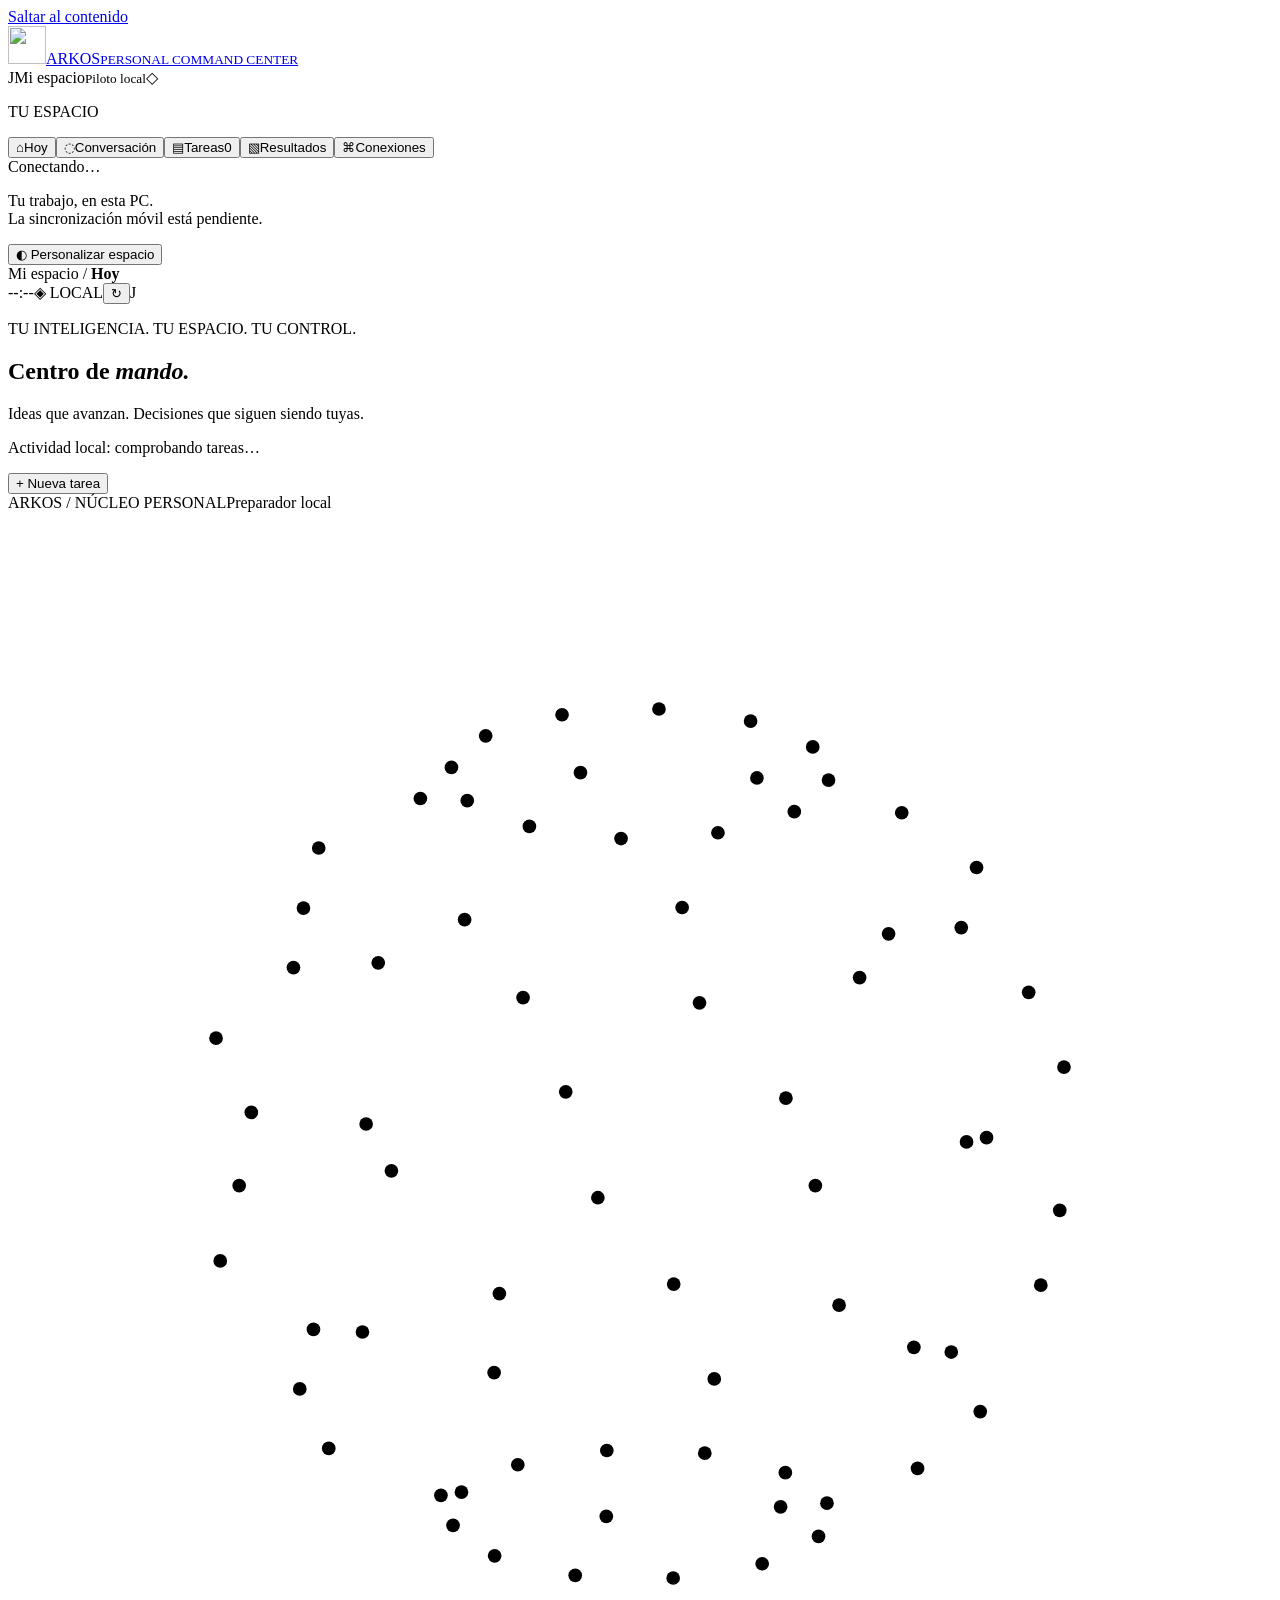
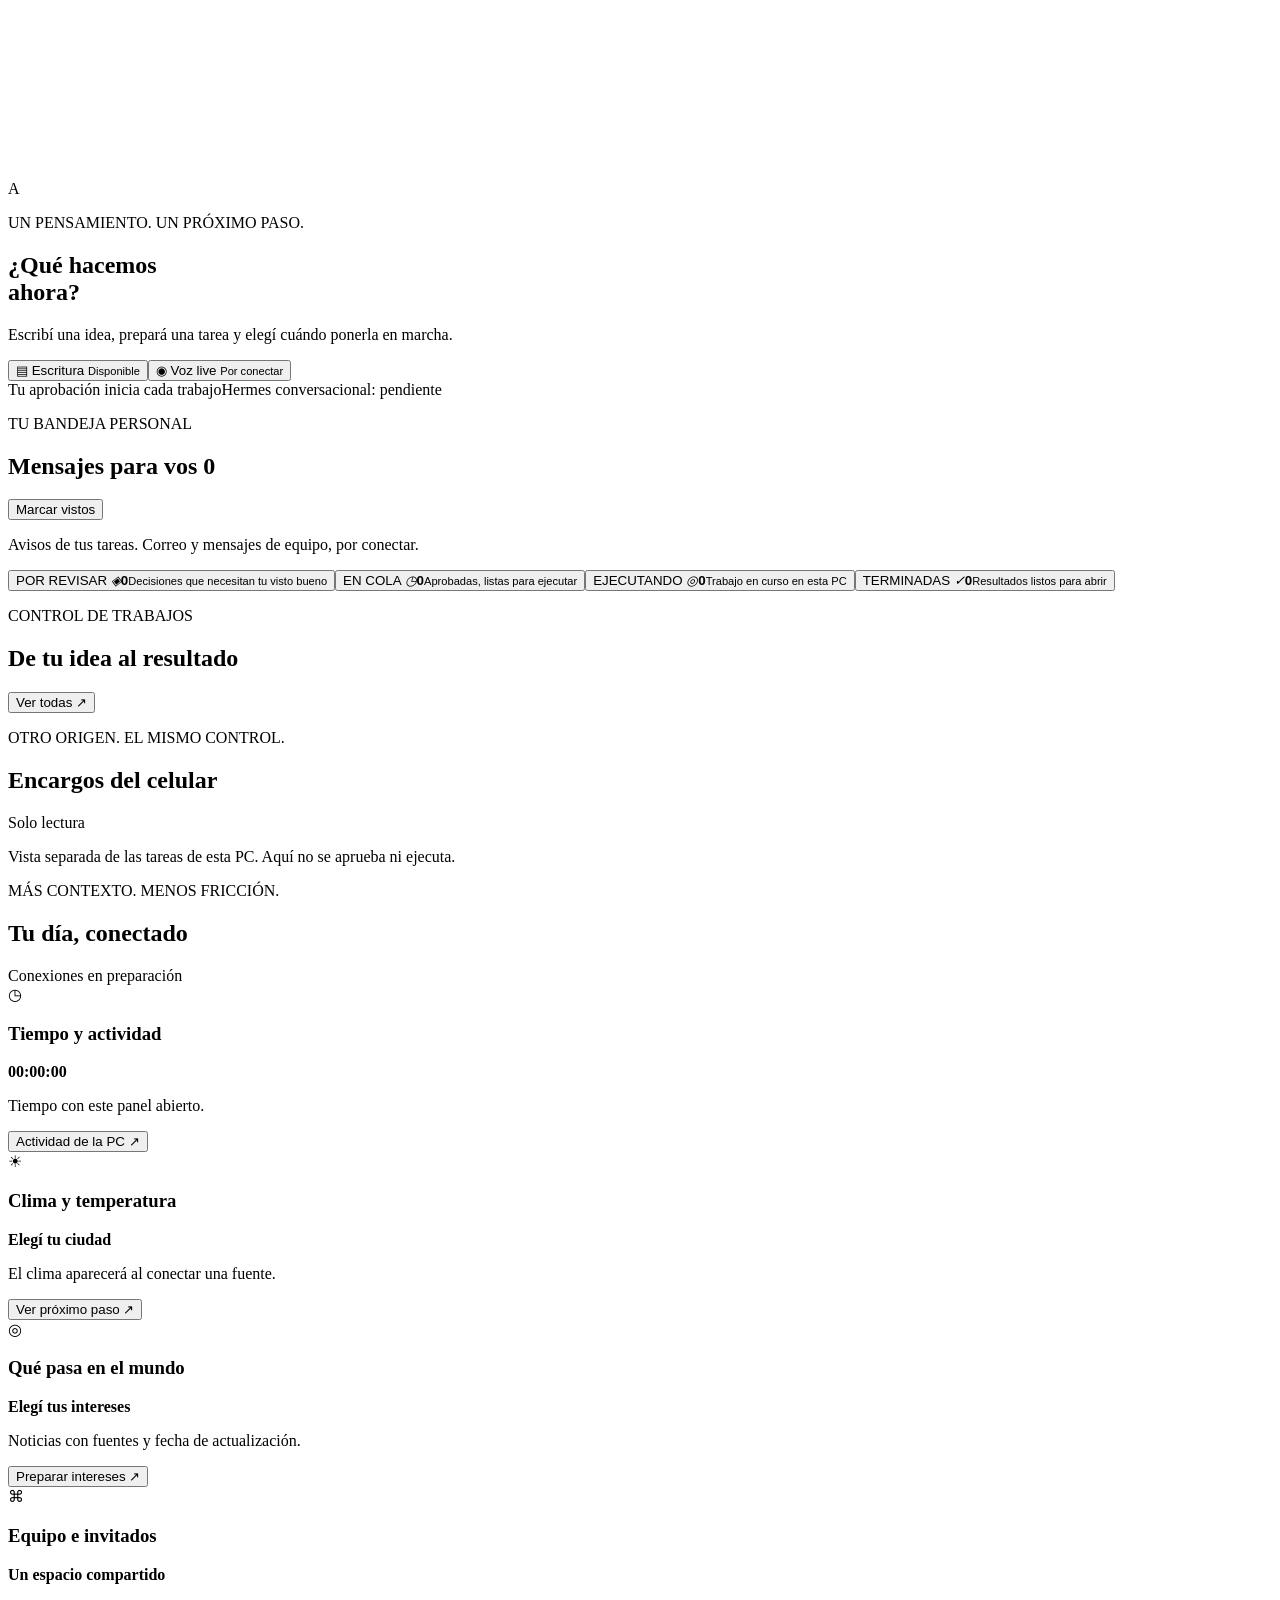
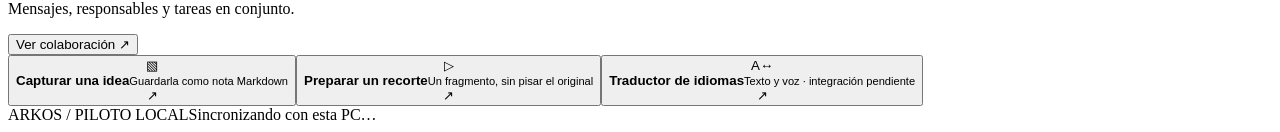
==== arkos_pilot/web/index.html @ 1de3d0cc "Add approved gold and red neural theme with task-driven signals" ====
<!doctype html>
<html lang="es" data-theme="dark" data-accent="neural">
<head><meta charset="utf-8"><meta name="viewport" content="width=device-width, initial-scale=1"><meta name="color-scheme" content="dark light"><title>ARKOS · Tu centro de acción</title><link rel="icon" href="/mark.svg"><link rel="stylesheet" href="/style.css"><script defer src="/remote-view.js"></script><script defer src="/neural.js"></script><script defer src="/app.js"></script></head>
<body>
<div class="ambient" aria-hidden="true"><div id="neural-backdrop"></div><div class="ambient-grid"></div><div class="aurora aurora-one"></div><div class="aurora aurora-two"></div><div class="ambient-stars"></div></div>
<a class="skip" href="#main">Saltar al contenido</a>
<div class="app-shell">
<aside class="sidebar" aria-label="Navegación principal">
<a class="brand" href="#home"><img src="/mark.svg" alt="" width="38" height="38"><span>ARKOS<small>PERSONAL COMMAND CENTER</small></span></a>
<div class="workspace"><span class="workspace-avatar">J</span><span>Mi espacio<small>Piloto local</small></span><span class="workspace-lock" aria-label="Espacio local">◇</span></div>
<p class="nav-label">TU ESPACIO</p>
<nav id="navigation"><button data-page="home" class="nav-item active" aria-current="page"><span>⌂</span>Hoy</button><button data-page="conversation" class="nav-item"><span>◌</span>Conversación</button><button data-page="tasks" class="nav-item"><span>▤</span>Tareas<span id="nav-count" class="nav-badge">0</span></button><button data-page="results" class="nav-item"><span>▧</span>Resultados</button><button data-page="connections" class="nav-item"><span>⌘</span>Conexiones</button></nav>
<div class="sidebar-bottom"><div class="device"><span id="device-dot" class="dot"></span><div id="device-label">Conectando…</div></div><p>Tu trabajo, en esta PC.<br>La sincronización móvil está pendiente.</p><button id="appearance-button" class="appearance-trigger">◐ <span>Personalizar espacio</span></button></div>
</aside>
<div class="main-shell">
<header class="topbar"><span class="breadcrumb">Mi espacio <span>/</span> <strong id="breadcrumb-page">Hoy</strong></span><div class="top-actions"><time id="local-clock" class="local-clock" aria-label="Hora del dispositivo">--:--</time><span class="local-chip">◈ LOCAL</span><button id="refresh-button" class="icon-button" aria-label="Actualizar tareas">↻</button><span class="user-avatar" aria-label="Perfil local">J</span></div></header>
<main id="main" tabindex="-1">
<div id="connection-banner" class="banner" role="status" hidden></div>
<section id="page-home" class="page">
<div class="hero"><div><p class="eyebrow">TU INTELIGENCIA. TU ESPACIO. TU CONTROL.</p><h1>Centro de <em>mando.</em></h1><p class="subtitle">Ideas que avanzan. Decisiones que siguen siendo tuyas.</p><p id="network-status" class="network-status" role="status">Actividad local: comprobando tareas…</p></div><button class="primary new-task-button">+ Nueva tarea</button></div>
<div class="cockpit-grid">
<section class="panel command-core" aria-labelledby="core-title">
<div class="core-top"><span class="eyebrow">ARKOS / NÚCLEO PERSONAL</span><span class="status-pill">Preparador local</span></div>
<div class="core-body"><div class="reactor" aria-hidden="true"><div class="reactor-ring ring-one"></div><div class="reactor-ring ring-two"></div><div class="reactor-ring ring-three"></div><svg class="reactor-mesh" viewBox="0 0 240 240" aria-hidden="true" focusable="false"><g class="mesh-lines"><path d="M155.8,50.9 L152.8,44.6"/><path d="M155.8,50.9 L181.0,78.9"/><path d="M155.8,50.9 L183.9,67.5"/><path d="M152.8,44.6 L141.0,39.7"/><path d="M152.8,44.6 L183.9,67.5"/><path d="M152.8,44.6 L169.7,57.1"/><path d="M141.0,39.7 L123.6,37.4"/><path d="M141.0,39.7 L169.7,57.1"/><path d="M141.0,39.7 L142.2,50.5"/><path d="M123.6,37.4 L105.2,38.5"/><path d="M123.6,37.4 L142.2,50.5"/><path d="M123.6,37.4 L108.7,49.5"/><path d="M105.2,38.5 L90.7,42.5"/><path d="M105.2,38.5 L108.7,49.5"/><path d="M105.2,38.5 L78.3,54.4"/><path d="M90.7,42.5 L84.2,48.5"/><path d="M90.7,42.5 L78.3,54.4"/><path d="M90.7,42.5 L59.0,63.8"/><path d="M84.2,48.5 L87.2,54.8"/><path d="M84.2,48.5 L59.0,63.8"/><path d="M84.2,48.5 L56.1,75.2"/><path d="M87.2,54.8 L99.0,59.7"/><path d="M87.2,54.8 L56.1,75.2"/><path d="M87.2,54.8 L70.3,85.6"/><path d="M99.0,59.7 L116.4,62.0"/><path d="M99.0,59.7 L70.3,85.6"/><path d="M99.0,59.7 L97.8,92.2"/><path d="M116.4,62.0 L134.8,60.9"/><path d="M116.4,62.0 L97.8,92.2"/><path d="M116.4,62.0 L131.3,93.2"/><path d="M134.8,60.9 L149.3,56.9"/><path d="M134.8,60.9 L131.3,93.2"/><path d="M134.8,60.9 L161.7,88.4"/><path d="M149.3,56.9 L155.8,50.9"/><path d="M149.3,56.9 L161.7,88.4"/><path d="M149.3,56.9 L181.0,78.9"/><path d="M181.0,78.9 L183.9,67.5"/><path d="M181.0,78.9 L200.5,105.4"/><path d="M181.0,78.9 L193.8,91.2"/><path d="M183.9,67.5 L169.7,57.1"/><path d="M183.9,67.5 L193.8,91.2"/><path d="M183.9,67.5 L167.2,80.1"/><path d="M169.7,57.1 L142.2,50.5"/><path d="M169.7,57.1 L167.2,80.1"/><path d="M169.7,57.1 L128.0,75.1"/><path d="M142.2,50.5 L108.7,49.5"/><path d="M142.2,50.5 L128.0,75.1"/><path d="M142.2,50.5 L86.7,77.4"/><path d="M108.7,49.5 L78.3,54.4"/><path d="M108.7,49.5 L86.7,77.4"/><path d="M108.7,49.5 L54.2,86.5"/><path d="M78.3,54.4 L59.0,63.8"/><path d="M78.3,54.4 L54.2,86.5"/><path d="M78.3,54.4 L39.5,99.9"/><path d="M59.0,63.8 L56.1,75.2"/><path d="M59.0,63.8 L39.5,99.9"/><path d="M59.0,63.8 L46.2,114.0"/><path d="M56.1,75.2 L70.3,85.6"/><path d="M56.1,75.2 L46.2,114.0"/><path d="M56.1,75.2 L72.8,125.1"/><path d="M70.3,85.6 L97.8,92.2"/><path d="M70.3,85.6 L72.8,125.1"/><path d="M70.3,85.6 L112.0,130.2"/><path d="M97.8,92.2 L131.3,93.2"/><path d="M97.8,92.2 L112.0,130.2"/><path d="M97.8,92.2 L153.3,127.9"/><path d="M131.3,93.2 L161.7,88.4"/><path d="M131.3,93.2 L153.3,127.9"/><path d="M131.3,93.2 L185.8,118.8"/><path d="M161.7,88.4 L181.0,78.9"/><path d="M161.7,88.4 L185.8,118.8"/><path d="M161.7,88.4 L200.5,105.4"/><path d="M200.5,105.4 L193.8,91.2"/><path d="M200.5,105.4 L196.1,146.8"/><path d="M200.5,105.4 L199.7,132.6"/><path d="M193.8,91.2 L167.2,80.1"/><path d="M193.8,91.2 L199.7,132.6"/><path d="M193.8,91.2 L182.0,119.6"/><path d="M167.2,80.1 L128.0,75.1"/><path d="M167.2,80.1 L182.0,119.6"/><path d="M167.2,80.1 L147.7,111.3"/><path d="M128.0,75.1 L86.7,77.4"/><path d="M128.0,75.1 L147.7,111.3"/><path d="M128.0,75.1 L105.9,110.1"/><path d="M86.7,77.4 L54.2,86.5"/><path d="M86.7,77.4 L105.9,110.1"/><path d="M86.7,77.4 L68.0,116.2"/><path d="M54.2,86.5 L39.5,99.9"/><path d="M54.2,86.5 L68.0,116.2"/><path d="M54.2,86.5 L43.9,127.9"/><path d="M39.5,99.9 L46.2,114.0"/><path d="M39.5,99.9 L43.9,127.9"/><path d="M39.5,99.9 L40.3,142.2"/><path d="M46.2,114.0 L72.8,125.1"/><path d="M46.2,114.0 L40.3,142.2"/><path d="M46.2,114.0 L58.0,155.2"/><path d="M72.8,125.1 L112.0,130.2"/><path d="M72.8,125.1 L58.0,155.2"/><path d="M72.8,125.1 L92.3,163.4"/><path d="M112.0,130.2 L153.3,127.9"/><path d="M112.0,130.2 L92.3,163.4"/><path d="M112.0,130.2 L134.1,164.6"/><path d="M153.3,127.9 L185.8,118.8"/><path d="M153.3,127.9 L134.1,164.6"/><path d="M153.3,127.9 L172.0,158.6"/><path d="M185.8,118.8 L200.5,105.4"/><path d="M185.8,118.8 L172.0,158.6"/><path d="M185.8,118.8 L196.1,146.8"/><path d="M196.1,146.8 L199.7,132.6"/><path d="M196.1,146.8 L184.6,170.8"/><path d="M196.1,146.8 L179.1,159.5"/><path d="M199.7,132.6 L182.0,119.6"/><path d="M199.7,132.6 L179.1,159.5"/><path d="M199.7,132.6 L157.8,150.6"/><path d="M182.0,119.6 L147.7,111.3"/><path d="M182.0,119.6 L157.8,150.6"/><path d="M182.0,119.6 L126.4,146.6"/><path d="M147.7,111.3 L105.9,110.1"/><path d="M147.7,111.3 L126.4,146.6"/><path d="M147.7,111.3 L93.3,148.4"/><path d="M105.9,110.1 L68.0,116.2"/><path d="M105.9,110.1 L93.3,148.4"/><path d="M105.9,110.1 L67.3,155.7"/><path d="M68.0,116.2 L43.9,127.9"/><path d="M68.0,116.2 L67.3,155.7"/><path d="M68.0,116.2 L55.4,166.5"/><path d="M43.9,127.9 L40.3,142.2"/><path d="M43.9,127.9 L55.4,166.5"/><path d="M43.9,127.9 L60.9,177.8"/><path d="M40.3,142.2 L58.0,155.2"/><path d="M40.3,142.2 L60.9,177.8"/><path d="M40.3,142.2 L82.2,186.7"/><path d="M58.0,155.2 L92.3,163.4"/><path d="M58.0,155.2 L82.2,186.7"/><path d="M58.0,155.2 L113.6,190.7"/><path d="M92.3,163.4 L134.1,164.6"/><path d="M92.3,163.4 L113.6,190.7"/><path d="M92.3,163.4 L146.7,188.9"/><path d="M134.1,164.6 L172.0,158.6"/><path d="M134.1,164.6 L146.7,188.9"/><path d="M134.1,164.6 L172.7,181.6"/><path d="M172.0,158.6 L196.1,146.8"/><path d="M172.0,158.6 L172.7,181.6"/><path d="M172.0,158.6 L184.6,170.8"/><path d="M184.6,170.8 L179.1,159.5"/><path d="M184.6,170.8 L153.9,194.5"/><path d="M184.6,170.8 L155.5,188.2"/><path d="M179.1,159.5 L157.8,150.6"/><path d="M179.1,159.5 L155.5,188.2"/><path d="M179.1,159.5 L147.6,182.4"/><path d="M157.8,150.6 L126.4,146.6"/><path d="M157.8,150.6 L147.6,182.4"/><path d="M157.8,150.6 L132.3,178.7"/><path d="M126.4,146.6 L93.3,148.4"/><path d="M126.4,146.6 L132.3,178.7"/><path d="M126.4,146.6 L113.7,178.2"/><path d="M93.3,148.4 L67.3,155.7"/><path d="M93.3,148.4 L113.7,178.2"/><path d="M93.3,148.4 L96.8,180.9"/><path d="M67.3,155.7 L55.4,166.5"/><path d="M67.3,155.7 L96.8,180.9"/><path d="M67.3,155.7 L86.1,186.1"/><path d="M55.4,166.5 L60.9,177.8"/><path d="M55.4,166.5 L86.1,186.1"/><path d="M55.4,166.5 L84.5,192.4"/><path d="M60.9,177.8 L82.2,186.7"/><path d="M60.9,177.8 L84.5,192.4"/><path d="M60.9,177.8 L92.4,198.2"/><path d="M82.2,186.7 L113.6,190.7"/><path d="M82.2,186.7 L92.4,198.2"/><path d="M82.2,186.7 L107.7,201.9"/><path d="M113.6,190.7 L146.7,188.9"/><path d="M113.6,190.7 L107.7,201.9"/><path d="M113.6,190.7 L126.3,202.4"/><path d="M146.7,188.9 L172.7,181.6"/><path d="M146.7,188.9 L126.3,202.4"/><path d="M146.7,188.9 L143.2,199.7"/><path d="M172.7,181.6 L184.6,170.8"/><path d="M172.7,181.6 L143.2,199.7"/><path d="M172.7,181.6 L153.9,194.5"/><path d="M153.9,194.5 L155.5,188.2"/><path d="M155.5,188.2 L147.6,182.4"/><path d="M147.6,182.4 L132.3,178.7"/><path d="M132.3,178.7 L113.7,178.2"/><path d="M113.7,178.2 L96.8,180.9"/><path d="M96.8,180.9 L86.1,186.1"/><path d="M86.1,186.1 L84.5,192.4"/><path d="M84.5,192.4 L92.4,198.2"/><path d="M92.4,198.2 L107.7,201.9"/><path d="M107.7,201.9 L126.3,202.4"/><path d="M126.3,202.4 L143.2,199.7"/><path d="M143.2,199.7 L153.9,194.5"/></g><g class="mesh-nodes"><circle cx="155.8" cy="50.9" r="1.3"/><circle cx="152.8" cy="44.6" r="1.3"/><circle cx="141.0" cy="39.7" r="1.3"/><circle cx="123.6" cy="37.4" r="1.3"/><circle cx="105.2" cy="38.5" r="1.3"/><circle cx="90.7" cy="42.5" r="1.3"/><circle cx="84.2" cy="48.5" r="1.3"/><circle cx="87.2" cy="54.8" r="1.3"/><circle cx="99.0" cy="59.7" r="1.3"/><circle cx="116.4" cy="62.0" r="1.3"/><circle cx="134.8" cy="60.9" r="1.3"/><circle cx="149.3" cy="56.9" r="1.3"/><circle cx="181.0" cy="78.9" r="1.3"/><circle cx="183.9" cy="67.5" r="1.3"/><circle cx="169.7" cy="57.1" r="1.3"/><circle cx="142.2" cy="50.5" r="1.3"/><circle cx="108.7" cy="49.5" r="1.3"/><circle cx="78.3" cy="54.4" r="1.3"/><circle cx="59.0" cy="63.8" r="1.3"/><circle cx="56.1" cy="75.2" r="1.3"/><circle cx="70.3" cy="85.6" r="1.3"/><circle cx="97.8" cy="92.2" r="1.3"/><circle cx="131.3" cy="93.2" r="1.3"/><circle cx="161.7" cy="88.4" r="1.3"/><circle cx="200.5" cy="105.4" r="1.3"/><circle cx="193.8" cy="91.2" r="1.3"/><circle cx="167.2" cy="80.1" r="1.3"/><circle cx="128.0" cy="75.1" r="1.3"/><circle cx="86.7" cy="77.4" r="1.3"/><circle cx="54.2" cy="86.5" r="1.3"/><circle cx="39.5" cy="99.9" r="1.3"/><circle cx="46.2" cy="114.0" r="1.3"/><circle cx="72.8" cy="125.1" r="1.3"/><circle cx="112.0" cy="130.2" r="1.3"/><circle cx="153.3" cy="127.9" r="1.3"/><circle cx="185.8" cy="118.8" r="1.3"/><circle cx="196.1" cy="146.8" r="1.3"/><circle cx="199.7" cy="132.6" r="1.3"/><circle cx="182.0" cy="119.6" r="1.3"/><circle cx="147.7" cy="111.3" r="1.3"/><circle cx="105.9" cy="110.1" r="1.3"/><circle cx="68.0" cy="116.2" r="1.3"/><circle cx="43.9" cy="127.9" r="1.3"/><circle cx="40.3" cy="142.2" r="1.3"/><circle cx="58.0" cy="155.2" r="1.3"/><circle cx="92.3" cy="163.4" r="1.3"/><circle cx="134.1" cy="164.6" r="1.3"/><circle cx="172.0" cy="158.6" r="1.3"/><circle cx="184.6" cy="170.8" r="1.3"/><circle cx="179.1" cy="159.5" r="1.3"/><circle cx="157.8" cy="150.6" r="1.3"/><circle cx="126.4" cy="146.6" r="1.3"/><circle cx="93.3" cy="148.4" r="1.3"/><circle cx="67.3" cy="155.7" r="1.3"/><circle cx="55.4" cy="166.5" r="1.3"/><circle cx="60.9" cy="177.8" r="1.3"/><circle cx="82.2" cy="186.7" r="1.3"/><circle cx="113.6" cy="190.7" r="1.3"/><circle cx="146.7" cy="188.9" r="1.3"/><circle cx="172.7" cy="181.6" r="1.3"/><circle cx="153.9" cy="194.5" r="1.3"/><circle cx="155.5" cy="188.2" r="1.3"/><circle cx="147.6" cy="182.4" r="1.3"/><circle cx="132.3" cy="178.7" r="1.3"/><circle cx="113.7" cy="178.2" r="1.3"/><circle cx="96.8" cy="180.9" r="1.3"/><circle cx="86.1" cy="186.1" r="1.3"/><circle cx="84.5" cy="192.4" r="1.3"/><circle cx="92.4" cy="198.2" r="1.3"/><circle cx="107.7" cy="201.9" r="1.3"/><circle cx="126.3" cy="202.4" r="1.3"/><circle cx="143.2" cy="199.7" r="1.3"/></g></svg><div class="reactor-heart">A</div></div><div class="core-copy"><p class="eyebrow">UN PENSAMIENTO. UN PRÓXIMO PASO.</p><h2 id="core-title">¿Qué hacemos<br> ahora?</h2><p>Escribí una idea, prepará una tarea y elegí cuándo ponerla en marcha.</p><div class="mode-switch" role="group" aria-label="Modo de interacción"><button class="mode-button selected" data-go="conversation"><span>▤</span> Escritura <small>Disponible</small></button><button class="mode-button" data-feature="voice"><span>◉</span> Voz live <small>Por conectar</small></button></div></div></div>
<div class="core-bottom"><span><span class="dot"></span>Tu aprobación inicia cada trabajo</span><span>Hermes conversacional: pendiente</span></div>
</section>
<section class="panel inbox-panel" aria-labelledby="inbox-title"><div class="section-title"><div><p class="eyebrow">TU BANDEJA PERSONAL</p><h2 id="inbox-title">Mensajes para vos <span id="inbox-count" class="notice-count">0</span></h2></div><button id="inbox-read" class="text-button">Marcar vistos</button></div><p class="inbox-explainer">Avisos de tus tareas. Correo y mensajes de equipo, por conectar.</p><div id="personal-inbox" class="personal-inbox"></div></section>
</div>
<div class="stats"><button class="stat" data-filter="review"><span>POR REVISAR <i class="pink">◈</i></span><strong id="stat-review">0</strong><small>Decisiones que necesitan tu visto bueno</small></button><button class="stat" data-filter="queued"><span>EN COLA <i>◷</i></span><strong id="stat-active">0</strong><small>Aprobadas, listas para ejecutar</small></button><button class="stat" data-filter="running"><span>EJECUTANDO <i class="purple">◎</i></span><strong id="stat-running">0</strong><small>Trabajo en curso en esta PC</small></button><button class="stat" data-filter="completed"><span>TERMINADAS <i class="mint">✓</i></span><strong id="stat-completed">0</strong><small>Resultados listos para abrir</small></button></div>
<section class="panel task-panel"><div class="section-title"><div><p class="eyebrow">CONTROL DE TRABAJOS</p><h2>De tu idea al resultado</h2></div><button class="text-button" data-go="tasks">Ver todas ↗</button></div><div id="home-board" class="board"></div></section>
<section class="panel remote-panel" aria-labelledby="remote-title"><div class="section-title"><div><p class="eyebrow">OTRO ORIGEN. EL MISMO CONTROL.</p><h2 id="remote-title">Encargos del celular</h2></div><span class="origin-pill">Solo lectura</span></div><p class="field-help">Vista separada de las tareas de esta PC. Aquí no se aprueba ni ejecuta.</p><div id="remote-view" role="region" aria-label="Estado de encargos remotos"></div></section>
<section class="daily-section"><div class="section-title"><div><p class="eyebrow">MÁS CONTEXTO. MENOS FRICCIÓN.</p><h2>Tu día, conectado</h2></div><span class="module-label">Conexiones en preparación</span></div><div class="daily-grid">
<article class="panel daily-card"><span class="daily-icon">◷</span><h3>Tiempo y actividad</h3><strong id="panel-duration">00:00:00</strong><p>Tiempo con este panel abierto.</p><small id="local-date"></small><button class="text-button" data-feature="activity">Actividad de la PC ↗</button></article>
<article class="panel daily-card"><span class="daily-icon">☀</span><h3>Clima y temperatura</h3><strong>Elegí tu ciudad</strong><p>El clima aparecerá al conectar una fuente.</p><button class="text-button" data-feature="weather">Ver próximo paso ↗</button></article>
<article class="panel daily-card"><span class="daily-icon">◎</span><h3>Qué pasa en el mundo</h3><strong>Elegí tus intereses</strong><p>Noticias con fuentes y fecha de actualización.</p><button class="text-button" data-feature="news">Preparar intereses ↗</button></article>
<article class="panel daily-card"><span class="daily-icon">⌘</span><h3>Equipo e invitados</h3><strong>Un espacio compartido</strong><p>Mensajes, responsables y tareas en conjunto.</p><button class="text-button" data-feature="team">Ver colaboración ↗</button></article>
</div></section>
<section class="quick-section"><div class="quick-grid"><button class="quick-card new-note-button"><span class="quick-icon">▧</span><div><strong>Capturar una idea</strong><small>Guardarla como nota Markdown</small></div><span>↗</span></button><button id="quick-clip" class="quick-card"><span class="quick-icon purple">▷</span><div><strong>Preparar un recorte</strong><small>Un fragmento, sin pisar el original</small></div><span>↗</span></button><button class="quick-card" data-feature="translator"><span class="quick-icon mint">A↔</span><div><strong>Traductor de idiomas</strong><small>Texto y voz · integración pendiente</small></div><span>↗</span></button></div></section>
</section>
<section id="page-tasks" class="page" hidden><div class="hero"><div><p class="eyebrow">DE LA INTENCIÓN A LA ACCIÓN</p><h1>Tus <em>tareas.</em></h1><p class="subtitle">Revisá el contenido, aprobá y ejecutá cuando estés listo.</p></div><button class="primary new-task-button">+ Nueva tarea</button></div><div class="toolbar"><label class="search-label"><span>⌕</span><input id="task-search" type="search" placeholder="Buscar una tarea" aria-label="Buscar una tarea"></label><label><span class="sr-only">Filtrar por estado</span><select id="task-filter"><option value="all">Todos los estados</option><option value="review">Por revisar</option><option value="active">En marcha (todas)</option><option value="queued">En cola</option><option value="running">Ejecutando</option><option value="completed">Completadas</option><option value="cancelled">Canceladas</option></select></label></div><div id="tasks-list" class="list-grid"></div></section>
<section id="page-conversation" class="page" hidden><div class="hero"><div><p class="eyebrow">UN PEDIDO. UN PRÓXIMO PASO.</p><h1>Empezá por <em>una idea.</em></h1><p class="subtitle">Este preparador usa reglas locales. El chat con Hermes está pendiente.</p></div></div><div class="mode-switch conversation-modes" role="group" aria-label="Modo de conversación"><button class="mode-button selected" id="writing-mode">▤ Escritura <small>Preparador local</small></button><button class="mode-button" data-feature="voice">◉ Voz live <small>Por conectar</small></button></div><div class="panel conversation-panel"><div class="assistant-message"><img src="/mark.svg" alt="" width="32" height="32"><p>Contame qué querés hacer y te mostraré las herramientas previstas. También podés guardar el pedido como una nota para retomarlo.</p></div><form id="proposal-form"><label for="goal">¿Qué te gustaría resolver?</label><textarea id="goal" maxlength="4000" rows="4" placeholder="Quiero recortar un video para mi próximo proyecto…" required></textarea><div class="form-actions"><span>Sin llamadas a servicios de IA.</span><button class="primary" type="submit">Preparar pedido ↗</button></div></form><div id="proposal-result" hidden><p class="eyebrow">PRÓXIMO PASO</p><p id="proposal-next"></p><div id="proposal-tools" class="tool-chips"></div><button id="save-proposal" class="secondary">Convertir pedido en nota</button></div></div></section>
<section id="page-results" class="page" hidden><div class="hero"><div><p class="eyebrow">TRABAJO QUE PODÉS VER</p><h1>Tus <em>resultados.</em></h1><p class="subtitle">Archivos generados por tareas completadas en esta PC.</p></div></div><div id="results-list" class="list-grid"></div></section>
<section id="page-connections" class="page" hidden><div class="hero"><div><p class="eyebrow">LOS BRAZOS DE TU ASISTENTE</p><h1>Conectá <em>tu mundo.</em></h1><p class="subtitle">Capacidades reales del piloto y próximas integraciones.</p></div></div><div id="connections-grid" class="connections-grid"></div><div class="panel scope-note"><h2>Un espacio local, con un camino compartido</h2><p>Hoy la cola vive en esta PC. El enlace local no permite conectarte desde otro equipo. El acceso desde el celular, el emparejamiento y la sincronización requieren el próximo servicio de conexión.</p></div></section>
<footer class="footer"><span><span class="dot"></span> ARKOS / PILOTO LOCAL</span><span id="last-sync">Sincronizando con esta PC…</span></footer>
</main></div></div>
<dialog id="task-dialog" aria-labelledby="task-dialog-title"><form id="task-form"><div class="dialog-heading"><div><p class="eyebrow">UN NUEVO PASO</p><h2 id="task-dialog-title">Preparar tarea</h2></div><button type="button" class="icon-button close-dialog" aria-label="Cerrar">×</button></div><label for="task-kind">¿Qué querés crear?</label><select id="task-kind"><option value="note">Nota Markdown</option><option value="clip">Recorte de video</option></select><div id="note-fields"><label for="note-text">Contenido de la nota</label><textarea id="note-text" rows="6" maxlength="100000" placeholder="Una idea, una lista o un borrador…"></textarea></div><div id="clip-fields" hidden><label for="clip-source">Ruta completa del video en esta PC</label><input id="clip-source" placeholder="D:\Videos\ejemplo.mp4"><p class="field-help">Este piloto usa archivos locales. El original se conserva.</p><div class="field-row"><div><label for="clip-start">Inicio (segundos)</label><input id="clip-start" type="number" min="0" max="86400" step="0.1" value="0"></div><div><label for="clip-duration">Duración (segundos)</label><input id="clip-duration" type="number" min="0.1" max="86400" step="0.1" value="10"></div></div></div><p class="inline-error" role="alert" id="create-error"></p><div class="dialog-footer"><small>Se guardará pendiente de tu aprobación.</small><button class="primary" type="submit">Guardar tarea</button></div></form></dialog>
<dialog id="review-dialog" aria-labelledby="review-title"><div class="dialog-heading"><div><p class="eyebrow">EL CONTROL ES TUYO</p><h2 id="review-title">Revisar tarea</h2></div><button type="button" class="icon-button close-dialog" aria-label="Cerrar">×</button></div><span id="review-state" class="status-pill"></span><pre id="review-content"></pre><p id="review-detail" class="field-help"></p><p id="review-error" class="inline-error" role="alert"></p><div id="review-actions" class="dialog-footer"></div></dialog>
<dialog id="result-dialog" aria-labelledby="result-title"><div class="dialog-heading"><h2 id="result-title">Resultado de la tarea</h2><button type="button" class="icon-button close-dialog" aria-label="Cerrar">×</button></div><pre id="result-text"></pre><button id="download-result" class="primary">Descargar archivo</button></dialog>
<dialog id="appearance-dialog" aria-labelledby="appearance-title"><div class="dialog-heading"><h2 id="appearance-title">Tu espacio, tu estilo</h2><button type="button" class="icon-button close-dialog" aria-label="Cerrar">×</button></div><p class="field-help">Preferencias guardadas en este navegador.</p><fieldset><legend>Apariencia</legend><div class="theme-options"><button data-theme-choice="dark" class="secondary">◐ Oscuro</button><button data-theme-choice="light" class="secondary">☀ Claro</button></div></fieldset><fieldset><legend>Color de acento</legend><div class="swatches"><button data-accent-choice="neural" class="swatch neural" aria-label="Dorado y rojo"></button><button data-accent-choice="blue" class="swatch blue" aria-label="Azul"></button><button data-accent-choice="red" class="swatch red" aria-label="Rojo"></button><button data-accent-choice="violet" class="swatch violet" aria-label="Violeta"></button><button data-accent-choice="mono" class="swatch mono" aria-label="Blanco y negro"></button></div></fieldset><fieldset><legend>Movimiento del fondo</legend><div class="theme-options"><button class="secondary" data-motion-choice="on">Activado</button><button class="secondary" data-motion-choice="off">Pausado</button></div><p id="motion-help" class="field-help">Se respeta la preferencia de movimiento reducido de tu dispositivo.</p></fieldset><fieldset><legend>Brillo del fondo</legend><div class="theme-options"><button class="secondary" data-glow-choice="low">Suave</button><button class="secondary" data-glow-choice="medium">Medio</button><button class="secondary" data-glow-choice="high">Intenso</button><button class="secondary" data-glow-choice="off">Sin fondo</button></div></fieldset><fieldset><legend>Rendimiento visual</legend><div class="theme-options"><button class="secondary" data-quality-choice="lite">Ligero</button><button class="secondary" data-quality-choice="full">Completo</button></div><p class="field-help">Ligero reduce efectos y deja la red estática. No requiere una GPU dedicada. Movimiento reducido siempre tiene prioridad.</p></fieldset></dialog>
<dialog id="feature-dialog" aria-labelledby="feature-title"><div class="dialog-heading"><div><p class="eyebrow">PRÓXIMA CONEXIÓN</p><h2 id="feature-title"></h2></div><button class="icon-button close-dialog" aria-label="Cerrar">×</button></div><p id="feature-copy"></p><p class="status-pill">Integración pendiente</p><p id="feature-next" class="field-help"></p><button class="secondary" data-go="connections" id="feature-connections">Ver conexiones</button></dialog>
<div id="toast" role="status" class="toast" hidden></div>
</body></html>
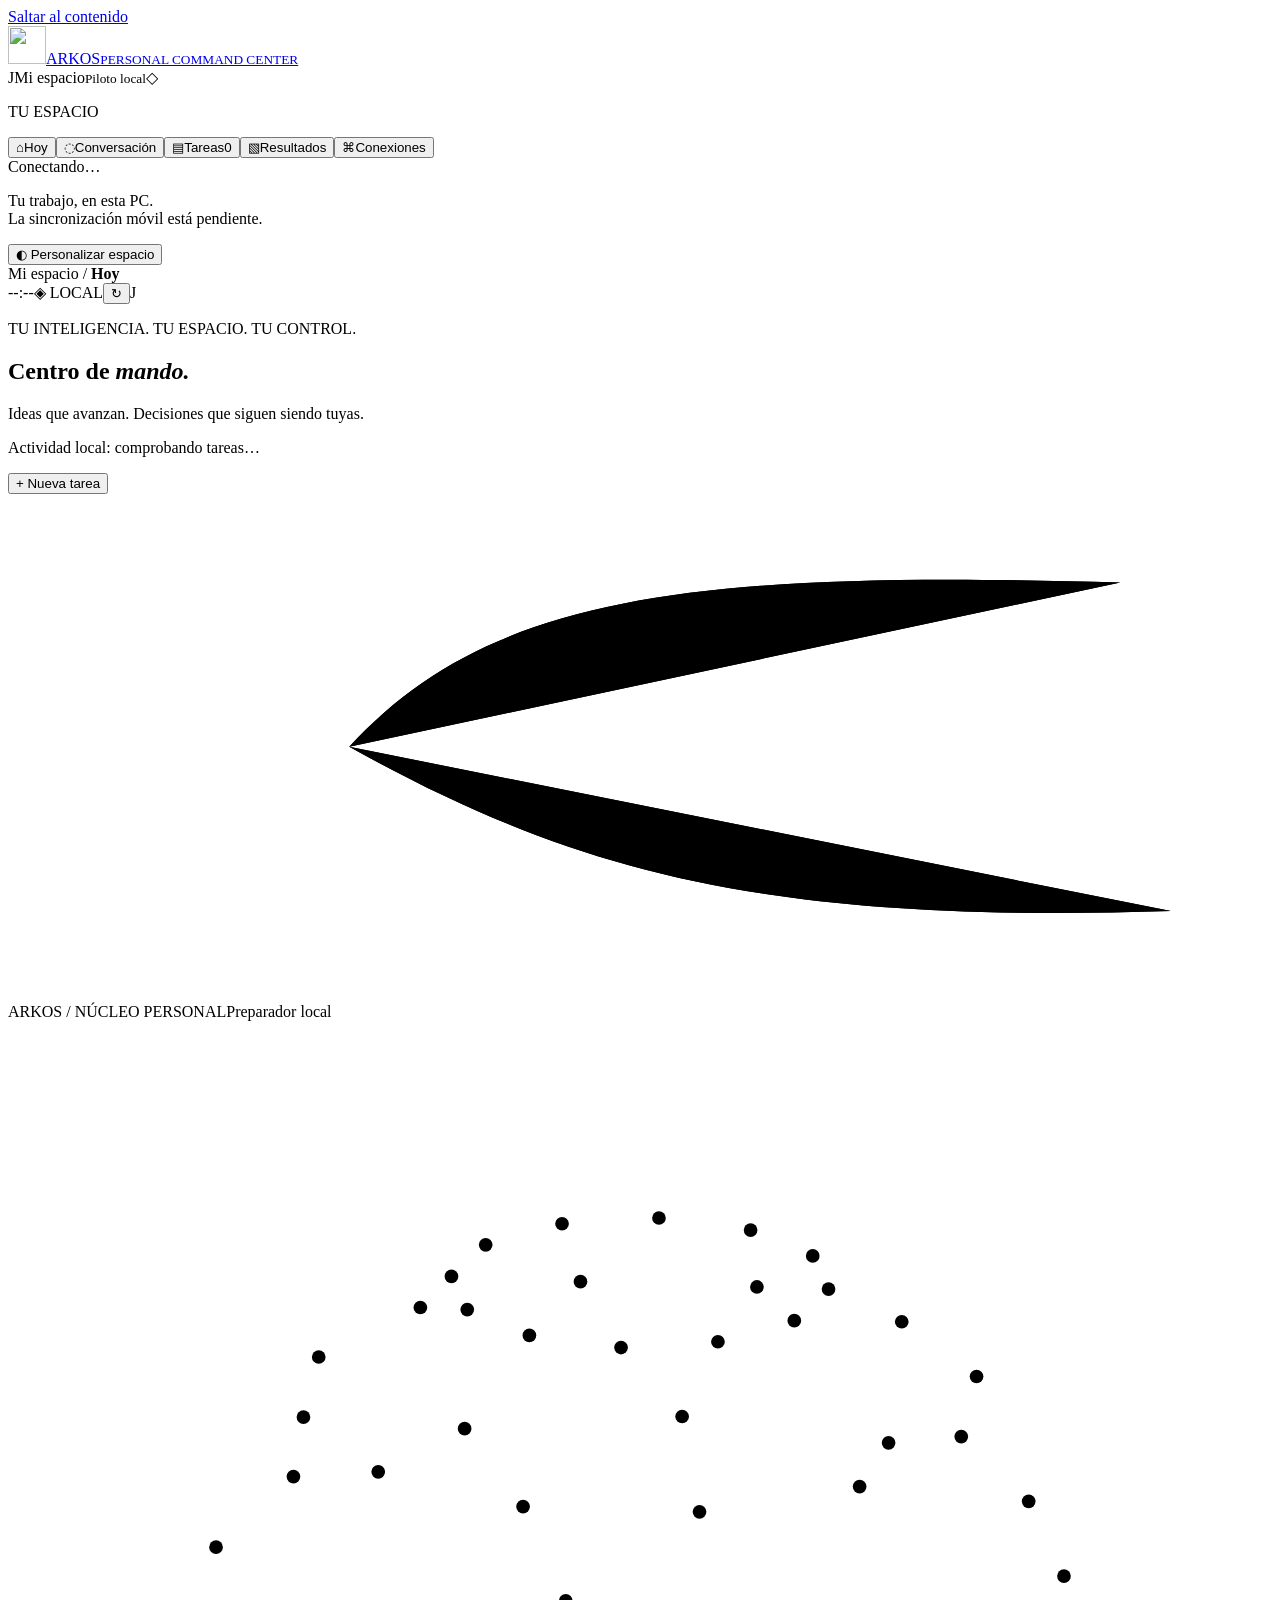
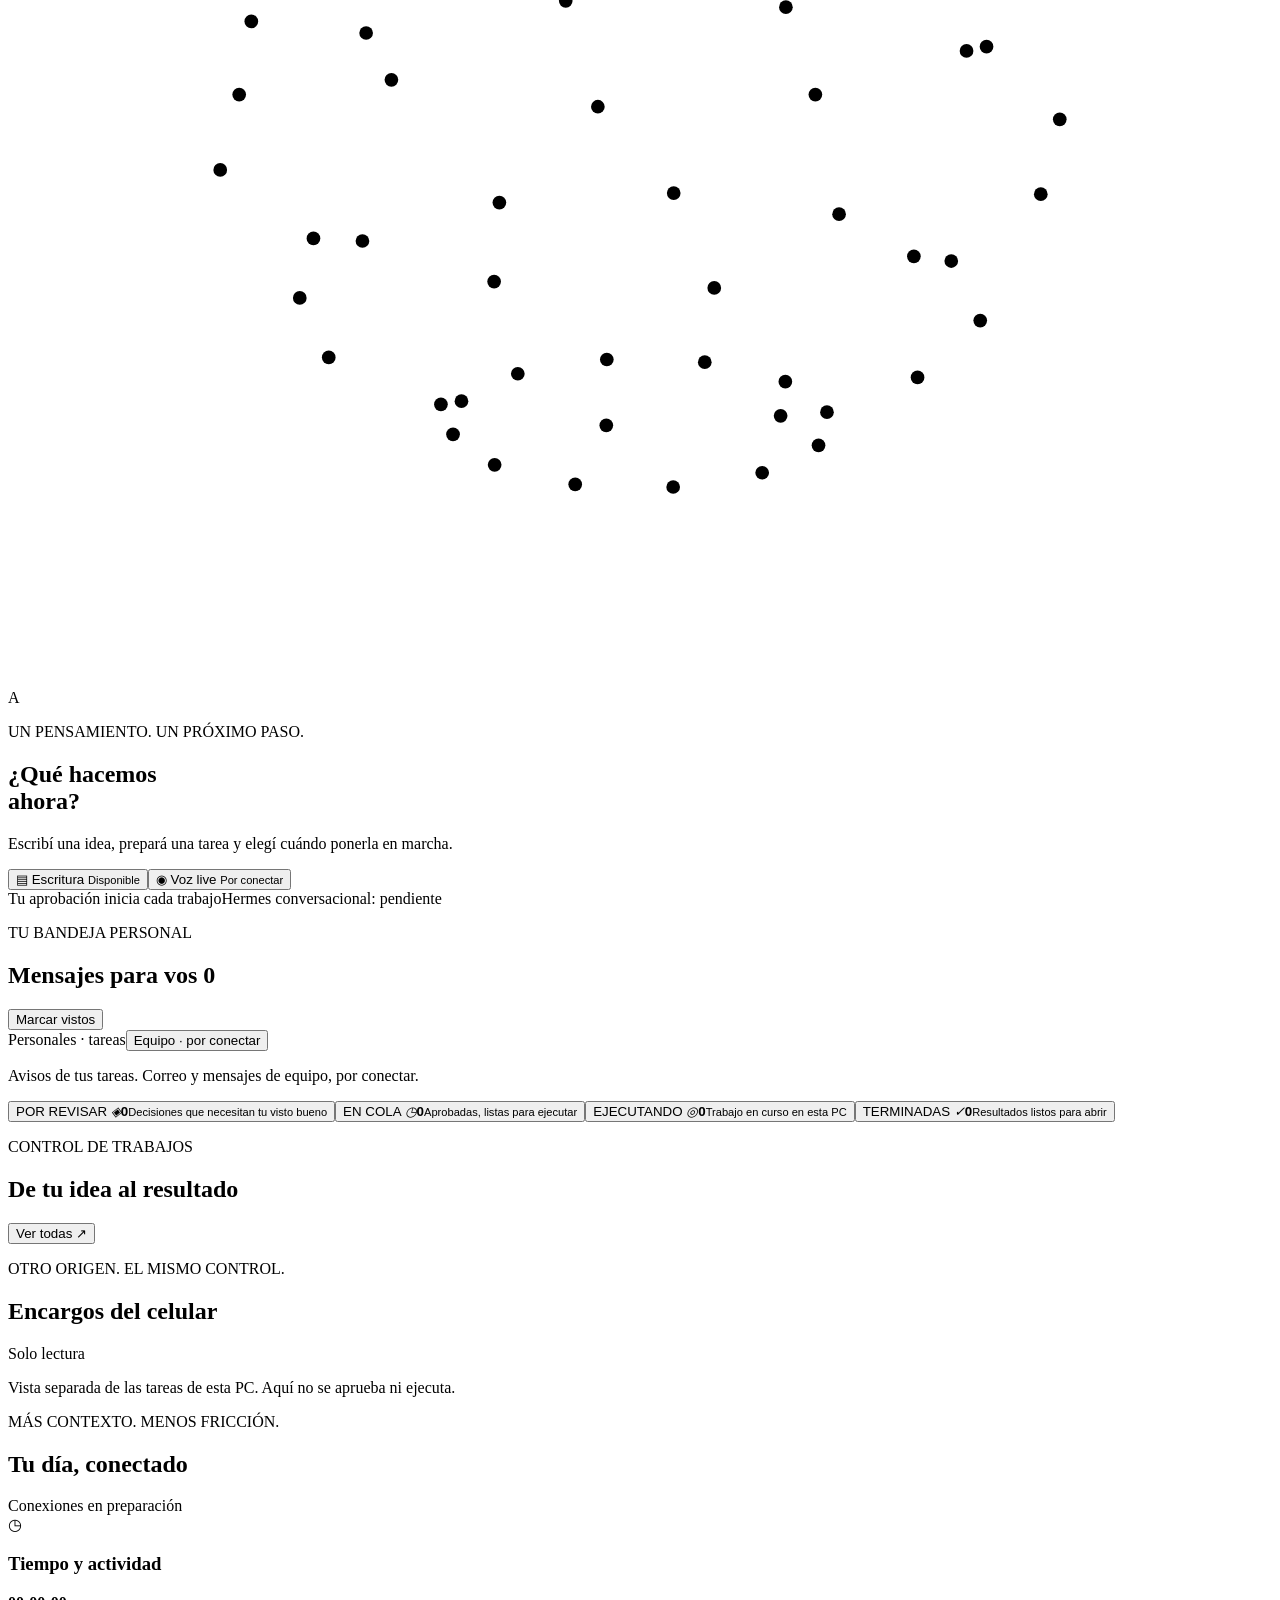
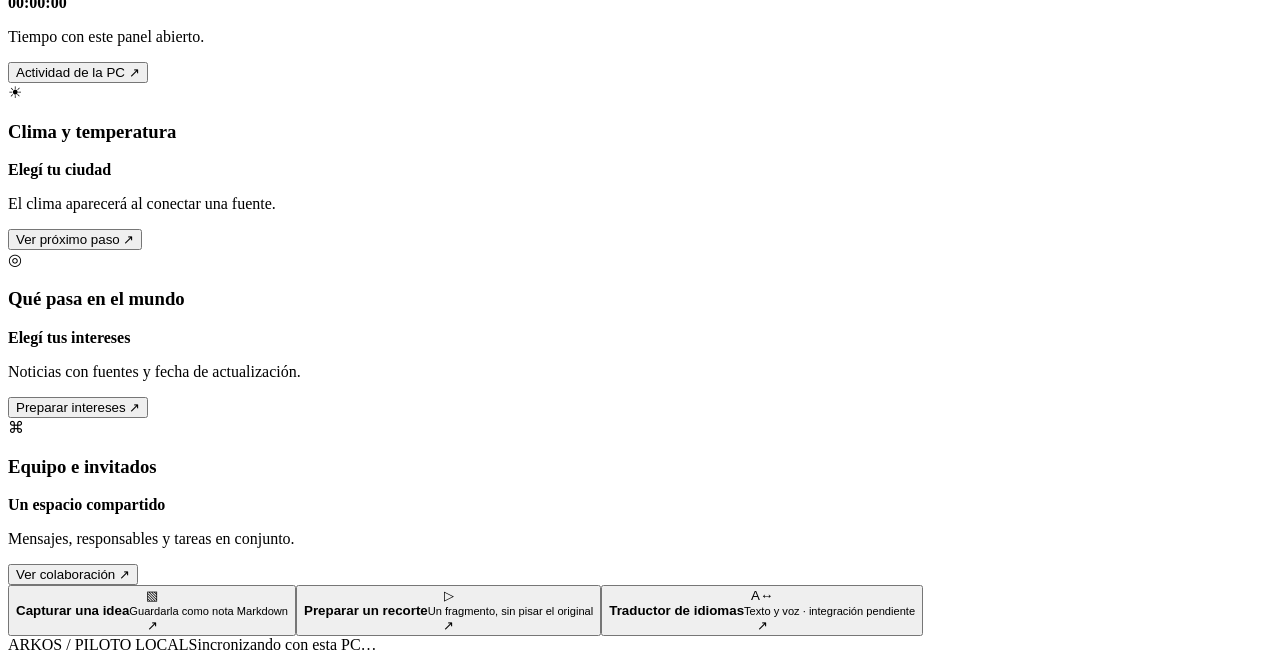
==== commit 2b3f6a5c: "Bring neural command center closer to the luminous gold and red reference" ====
--- a/arkos_pilot/web/index.html
+++ b/arkos_pilot/web/index.html
@@ -20,11 +20,12 @@
 <div class="hero"><div><p class="eyebrow">TU INTELIGENCIA. TU ESPACIO. TU CONTROL.</p><h1>Centro de <em>mando.</em></h1><p class="subtitle">Ideas que avanzan. Decisiones que siguen siendo tuyas.</p><p id="network-status" class="network-status" role="status">Actividad local: comprobando tareas…</p></div><button class="primary new-task-button">+ Nueva tarea</button></div>
 <div class="cockpit-grid">
 <section class="panel command-core" aria-labelledby="core-title">
+<svg class="agent-route" viewBox="0 0 1000 400" preserveAspectRatio="none" aria-hidden="true" focusable="false"><path class="route-track" d="M270 200 C380 80 540 60 880 70 M270 200 C450 300 600 340 920 330"/><path class="route-packets" d="M270 200 C380 80 540 60 880 70 M270 200 C450 300 600 340 920 330"/></svg>
 <div class="core-top"><span class="eyebrow">ARKOS / NÚCLEO PERSONAL</span><span class="status-pill">Preparador local</span></div>
 <div class="core-body"><div class="reactor" aria-hidden="true"><div class="reactor-ring ring-one"></div><div class="reactor-ring ring-two"></div><div class="reactor-ring ring-three"></div><svg class="reactor-mesh" viewBox="0 0 240 240" aria-hidden="true" focusable="false"><g class="mesh-lines"><path d="M155.8,50.9 L152.8,44.6"/><path d="M155.8,50.9 L181.0,78.9"/><path d="M155.8,50.9 L183.9,67.5"/><path d="M152.8,44.6 L141.0,39.7"/><path d="M152.8,44.6 L183.9,67.5"/><path d="M152.8,44.6 L169.7,57.1"/><path d="M141.0,39.7 L123.6,37.4"/><path d="M141.0,39.7 L169.7,57.1"/><path d="M141.0,39.7 L142.2,50.5"/><path d="M123.6,37.4 L105.2,38.5"/><path d="M123.6,37.4 L142.2,50.5"/><path d="M123.6,37.4 L108.7,49.5"/><path d="M105.2,38.5 L90.7,42.5"/><path d="M105.2,38.5 L108.7,49.5"/><path d="M105.2,38.5 L78.3,54.4"/><path d="M90.7,42.5 L84.2,48.5"/><path d="M90.7,42.5 L78.3,54.4"/><path d="M90.7,42.5 L59.0,63.8"/><path d="M84.2,48.5 L87.2,54.8"/><path d="M84.2,48.5 L59.0,63.8"/><path d="M84.2,48.5 L56.1,75.2"/><path d="M87.2,54.8 L99.0,59.7"/><path d="M87.2,54.8 L56.1,75.2"/><path d="M87.2,54.8 L70.3,85.6"/><path d="M99.0,59.7 L116.4,62.0"/><path d="M99.0,59.7 L70.3,85.6"/><path d="M99.0,59.7 L97.8,92.2"/><path d="M116.4,62.0 L134.8,60.9"/><path d="M116.4,62.0 L97.8,92.2"/><path d="M116.4,62.0 L131.3,93.2"/><path d="M134.8,60.9 L149.3,56.9"/><path d="M134.8,60.9 L131.3,93.2"/><path d="M134.8,60.9 L161.7,88.4"/><path d="M149.3,56.9 L155.8,50.9"/><path d="M149.3,56.9 L161.7,88.4"/><path d="M149.3,56.9 L181.0,78.9"/><path d="M181.0,78.9 L183.9,67.5"/><path d="M181.0,78.9 L200.5,105.4"/><path d="M181.0,78.9 L193.8,91.2"/><path d="M183.9,67.5 L169.7,57.1"/><path d="M183.9,67.5 L193.8,91.2"/><path d="M183.9,67.5 L167.2,80.1"/><path d="M169.7,57.1 L142.2,50.5"/><path d="M169.7,57.1 L167.2,80.1"/><path d="M169.7,57.1 L128.0,75.1"/><path d="M142.2,50.5 L108.7,49.5"/><path d="M142.2,50.5 L128.0,75.1"/><path d="M142.2,50.5 L86.7,77.4"/><path d="M108.7,49.5 L78.3,54.4"/><path d="M108.7,49.5 L86.7,77.4"/><path d="M108.7,49.5 L54.2,86.5"/><path d="M78.3,54.4 L59.0,63.8"/><path d="M78.3,54.4 L54.2,86.5"/><path d="M78.3,54.4 L39.5,99.9"/><path d="M59.0,63.8 L56.1,75.2"/><path d="M59.0,63.8 L39.5,99.9"/><path d="M59.0,63.8 L46.2,114.0"/><path d="M56.1,75.2 L70.3,85.6"/><path d="M56.1,75.2 L46.2,114.0"/><path d="M56.1,75.2 L72.8,125.1"/><path d="M70.3,85.6 L97.8,92.2"/><path d="M70.3,85.6 L72.8,125.1"/><path d="M70.3,85.6 L112.0,130.2"/><path d="M97.8,92.2 L131.3,93.2"/><path d="M97.8,92.2 L112.0,130.2"/><path d="M97.8,92.2 L153.3,127.9"/><path d="M131.3,93.2 L161.7,88.4"/><path d="M131.3,93.2 L153.3,127.9"/><path d="M131.3,93.2 L185.8,118.8"/><path d="M161.7,88.4 L181.0,78.9"/><path d="M161.7,88.4 L185.8,118.8"/><path d="M161.7,88.4 L200.5,105.4"/><path d="M200.5,105.4 L193.8,91.2"/><path d="M200.5,105.4 L196.1,146.8"/><path d="M200.5,105.4 L199.7,132.6"/><path d="M193.8,91.2 L167.2,80.1"/><path d="M193.8,91.2 L199.7,132.6"/><path d="M193.8,91.2 L182.0,119.6"/><path d="M167.2,80.1 L128.0,75.1"/><path d="M167.2,80.1 L182.0,119.6"/><path d="M167.2,80.1 L147.7,111.3"/><path d="M128.0,75.1 L86.7,77.4"/><path d="M128.0,75.1 L147.7,111.3"/><path d="M128.0,75.1 L105.9,110.1"/><path d="M86.7,77.4 L54.2,86.5"/><path d="M86.7,77.4 L105.9,110.1"/><path d="M86.7,77.4 L68.0,116.2"/><path d="M54.2,86.5 L39.5,99.9"/><path d="M54.2,86.5 L68.0,116.2"/><path d="M54.2,86.5 L43.9,127.9"/><path d="M39.5,99.9 L46.2,114.0"/><path d="M39.5,99.9 L43.9,127.9"/><path d="M39.5,99.9 L40.3,142.2"/><path d="M46.2,114.0 L72.8,125.1"/><path d="M46.2,114.0 L40.3,142.2"/><path d="M46.2,114.0 L58.0,155.2"/><path d="M72.8,125.1 L112.0,130.2"/><path d="M72.8,125.1 L58.0,155.2"/><path d="M72.8,125.1 L92.3,163.4"/><path d="M112.0,130.2 L153.3,127.9"/><path d="M112.0,130.2 L92.3,163.4"/><path d="M112.0,130.2 L134.1,164.6"/><path d="M153.3,127.9 L185.8,118.8"/><path d="M153.3,127.9 L134.1,164.6"/><path d="M153.3,127.9 L172.0,158.6"/><path d="M185.8,118.8 L200.5,105.4"/><path d="M185.8,118.8 L172.0,158.6"/><path d="M185.8,118.8 L196.1,146.8"/><path d="M196.1,146.8 L199.7,132.6"/><path d="M196.1,146.8 L184.6,170.8"/><path d="M196.1,146.8 L179.1,159.5"/><path d="M199.7,132.6 L182.0,119.6"/><path d="M199.7,132.6 L179.1,159.5"/><path d="M199.7,132.6 L157.8,150.6"/><path d="M182.0,119.6 L147.7,111.3"/><path d="M182.0,119.6 L157.8,150.6"/><path d="M182.0,119.6 L126.4,146.6"/><path d="M147.7,111.3 L105.9,110.1"/><path d="M147.7,111.3 L126.4,146.6"/><path d="M147.7,111.3 L93.3,148.4"/><path d="M105.9,110.1 L68.0,116.2"/><path d="M105.9,110.1 L93.3,148.4"/><path d="M105.9,110.1 L67.3,155.7"/><path d="M68.0,116.2 L43.9,127.9"/><path d="M68.0,116.2 L67.3,155.7"/><path d="M68.0,116.2 L55.4,166.5"/><path d="M43.9,127.9 L40.3,142.2"/><path d="M43.9,127.9 L55.4,166.5"/><path d="M43.9,127.9 L60.9,177.8"/><path d="M40.3,142.2 L58.0,155.2"/><path d="M40.3,142.2 L60.9,177.8"/><path d="M40.3,142.2 L82.2,186.7"/><path d="M58.0,155.2 L92.3,163.4"/><path d="M58.0,155.2 L82.2,186.7"/><path d="M58.0,155.2 L113.6,190.7"/><path d="M92.3,163.4 L134.1,164.6"/><path d="M92.3,163.4 L113.6,190.7"/><path d="M92.3,163.4 L146.7,188.9"/><path d="M134.1,164.6 L172.0,158.6"/><path d="M134.1,164.6 L146.7,188.9"/><path d="M134.1,164.6 L172.7,181.6"/><path d="M172.0,158.6 L196.1,146.8"/><path d="M172.0,158.6 L172.7,181.6"/><path d="M172.0,158.6 L184.6,170.8"/><path d="M184.6,170.8 L179.1,159.5"/><path d="M184.6,170.8 L153.9,194.5"/><path d="M184.6,170.8 L155.5,188.2"/><path d="M179.1,159.5 L157.8,150.6"/><path d="M179.1,159.5 L155.5,188.2"/><path d="M179.1,159.5 L147.6,182.4"/><path d="M157.8,150.6 L126.4,146.6"/><path d="M157.8,150.6 L147.6,182.4"/><path d="M157.8,150.6 L132.3,178.7"/><path d="M126.4,146.6 L93.3,148.4"/><path d="M126.4,146.6 L132.3,178.7"/><path d="M126.4,146.6 L113.7,178.2"/><path d="M93.3,148.4 L67.3,155.7"/><path d="M93.3,148.4 L113.7,178.2"/><path d="M93.3,148.4 L96.8,180.9"/><path d="M67.3,155.7 L55.4,166.5"/><path d="M67.3,155.7 L96.8,180.9"/><path d="M67.3,155.7 L86.1,186.1"/><path d="M55.4,166.5 L60.9,177.8"/><path d="M55.4,166.5 L86.1,186.1"/><path d="M55.4,166.5 L84.5,192.4"/><path d="M60.9,177.8 L82.2,186.7"/><path d="M60.9,177.8 L84.5,192.4"/><path d="M60.9,177.8 L92.4,198.2"/><path d="M82.2,186.7 L113.6,190.7"/><path d="M82.2,186.7 L92.4,198.2"/><path d="M82.2,186.7 L107.7,201.9"/><path d="M113.6,190.7 L146.7,188.9"/><path d="M113.6,190.7 L107.7,201.9"/><path d="M113.6,190.7 L126.3,202.4"/><path d="M146.7,188.9 L172.7,181.6"/><path d="M146.7,188.9 L126.3,202.4"/><path d="M146.7,188.9 L143.2,199.7"/><path d="M172.7,181.6 L184.6,170.8"/><path d="M172.7,181.6 L143.2,199.7"/><path d="M172.7,181.6 L153.9,194.5"/><path d="M153.9,194.5 L155.5,188.2"/><path d="M155.5,188.2 L147.6,182.4"/><path d="M147.6,182.4 L132.3,178.7"/><path d="M132.3,178.7 L113.7,178.2"/><path d="M113.7,178.2 L96.8,180.9"/><path d="M96.8,180.9 L86.1,186.1"/><path d="M86.1,186.1 L84.5,192.4"/><path d="M84.5,192.4 L92.4,198.2"/><path d="M92.4,198.2 L107.7,201.9"/><path d="M107.7,201.9 L126.3,202.4"/><path d="M126.3,202.4 L143.2,199.7"/><path d="M143.2,199.7 L153.9,194.5"/></g><g class="mesh-nodes"><circle cx="155.8" cy="50.9" r="1.3"/><circle cx="152.8" cy="44.6" r="1.3"/><circle cx="141.0" cy="39.7" r="1.3"/><circle cx="123.6" cy="37.4" r="1.3"/><circle cx="105.2" cy="38.5" r="1.3"/><circle cx="90.7" cy="42.5" r="1.3"/><circle cx="84.2" cy="48.5" r="1.3"/><circle cx="87.2" cy="54.8" r="1.3"/><circle cx="99.0" cy="59.7" r="1.3"/><circle cx="116.4" cy="62.0" r="1.3"/><circle cx="134.8" cy="60.9" r="1.3"/><circle cx="149.3" cy="56.9" r="1.3"/><circle cx="181.0" cy="78.9" r="1.3"/><circle cx="183.9" cy="67.5" r="1.3"/><circle cx="169.7" cy="57.1" r="1.3"/><circle cx="142.2" cy="50.5" r="1.3"/><circle cx="108.7" cy="49.5" r="1.3"/><circle cx="78.3" cy="54.4" r="1.3"/><circle cx="59.0" cy="63.8" r="1.3"/><circle cx="56.1" cy="75.2" r="1.3"/><circle cx="70.3" cy="85.6" r="1.3"/><circle cx="97.8" cy="92.2" r="1.3"/><circle cx="131.3" cy="93.2" r="1.3"/><circle cx="161.7" cy="88.4" r="1.3"/><circle cx="200.5" cy="105.4" r="1.3"/><circle cx="193.8" cy="91.2" r="1.3"/><circle cx="167.2" cy="80.1" r="1.3"/><circle cx="128.0" cy="75.1" r="1.3"/><circle cx="86.7" cy="77.4" r="1.3"/><circle cx="54.2" cy="86.5" r="1.3"/><circle cx="39.5" cy="99.9" r="1.3"/><circle cx="46.2" cy="114.0" r="1.3"/><circle cx="72.8" cy="125.1" r="1.3"/><circle cx="112.0" cy="130.2" r="1.3"/><circle cx="153.3" cy="127.9" r="1.3"/><circle cx="185.8" cy="118.8" r="1.3"/><circle cx="196.1" cy="146.8" r="1.3"/><circle cx="199.7" cy="132.6" r="1.3"/><circle cx="182.0" cy="119.6" r="1.3"/><circle cx="147.7" cy="111.3" r="1.3"/><circle cx="105.9" cy="110.1" r="1.3"/><circle cx="68.0" cy="116.2" r="1.3"/><circle cx="43.9" cy="127.9" r="1.3"/><circle cx="40.3" cy="142.2" r="1.3"/><circle cx="58.0" cy="155.2" r="1.3"/><circle cx="92.3" cy="163.4" r="1.3"/><circle cx="134.1" cy="164.6" r="1.3"/><circle cx="172.0" cy="158.6" r="1.3"/><circle cx="184.6" cy="170.8" r="1.3"/><circle cx="179.1" cy="159.5" r="1.3"/><circle cx="157.8" cy="150.6" r="1.3"/><circle cx="126.4" cy="146.6" r="1.3"/><circle cx="93.3" cy="148.4" r="1.3"/><circle cx="67.3" cy="155.7" r="1.3"/><circle cx="55.4" cy="166.5" r="1.3"/><circle cx="60.9" cy="177.8" r="1.3"/><circle cx="82.2" cy="186.7" r="1.3"/><circle cx="113.6" cy="190.7" r="1.3"/><circle cx="146.7" cy="188.9" r="1.3"/><circle cx="172.7" cy="181.6" r="1.3"/><circle cx="153.9" cy="194.5" r="1.3"/><circle cx="155.5" cy="188.2" r="1.3"/><circle cx="147.6" cy="182.4" r="1.3"/><circle cx="132.3" cy="178.7" r="1.3"/><circle cx="113.7" cy="178.2" r="1.3"/><circle cx="96.8" cy="180.9" r="1.3"/><circle cx="86.1" cy="186.1" r="1.3"/><circle cx="84.5" cy="192.4" r="1.3"/><circle cx="92.4" cy="198.2" r="1.3"/><circle cx="107.7" cy="201.9" r="1.3"/><circle cx="126.3" cy="202.4" r="1.3"/><circle cx="143.2" cy="199.7" r="1.3"/></g></svg><div class="reactor-heart">A</div></div><div class="core-copy"><p class="eyebrow">UN PENSAMIENTO. UN PRÓXIMO PASO.</p><h2 id="core-title">¿Qué hacemos<br> ahora?</h2><p>Escribí una idea, prepará una tarea y elegí cuándo ponerla en marcha.</p><div class="mode-switch" role="group" aria-label="Modo de interacción"><button class="mode-button selected" data-go="conversation"><span>▤</span> Escritura <small>Disponible</small></button><button class="mode-button" data-feature="voice"><span>◉</span> Voz live <small>Por conectar</small></button></div></div></div>
 <div class="core-bottom"><span><span class="dot"></span>Tu aprobación inicia cada trabajo</span><span>Hermes conversacional: pendiente</span></div>
 </section>
-<section class="panel inbox-panel" aria-labelledby="inbox-title"><div class="section-title"><div><p class="eyebrow">TU BANDEJA PERSONAL</p><h2 id="inbox-title">Mensajes para vos <span id="inbox-count" class="notice-count">0</span></h2></div><button id="inbox-read" class="text-button">Marcar vistos</button></div><p class="inbox-explainer">Avisos de tus tareas. Correo y mensajes de equipo, por conectar.</p><div id="personal-inbox" class="personal-inbox"></div></section>
+<section class="panel inbox-panel" aria-labelledby="inbox-title"><div class="section-title"><div><p class="eyebrow">TU BANDEJA PERSONAL</p><h2 id="inbox-title">Mensajes para vos <span id="inbox-count" class="notice-count">0</span></h2></div><button id="inbox-read" class="text-button">Marcar vistos</button></div><div class="inbox-channels"><span class="channel-current">Personales · tareas</span><button class="text-button" data-feature="team">Equipo · por conectar</button></div><p class="inbox-explainer">Avisos de tus tareas. Correo y mensajes de equipo, por conectar.</p><div id="personal-inbox" class="personal-inbox"></div></section>
 </div>
 <div class="stats"><button class="stat" data-filter="review"><span>POR REVISAR <i class="pink">◈</i></span><strong id="stat-review">0</strong><small>Decisiones que necesitan tu visto bueno</small></button><button class="stat" data-filter="queued"><span>EN COLA <i>◷</i></span><strong id="stat-active">0</strong><small>Aprobadas, listas para ejecutar</small></button><button class="stat" data-filter="running"><span>EJECUTANDO <i class="purple">◎</i></span><strong id="stat-running">0</strong><small>Trabajo en curso en esta PC</small></button><button class="stat" data-filter="completed"><span>TERMINADAS <i class="mint">✓</i></span><strong id="stat-completed">0</strong><small>Resultados listos para abrir</small></button></div>
 <section class="panel task-panel"><div class="section-title"><div><p class="eyebrow">CONTROL DE TRABAJOS</p><h2>De tu idea al resultado</h2></div><button class="text-button" data-go="tasks">Ver todas ↗</button></div><div id="home-board" class="board"></div></section>
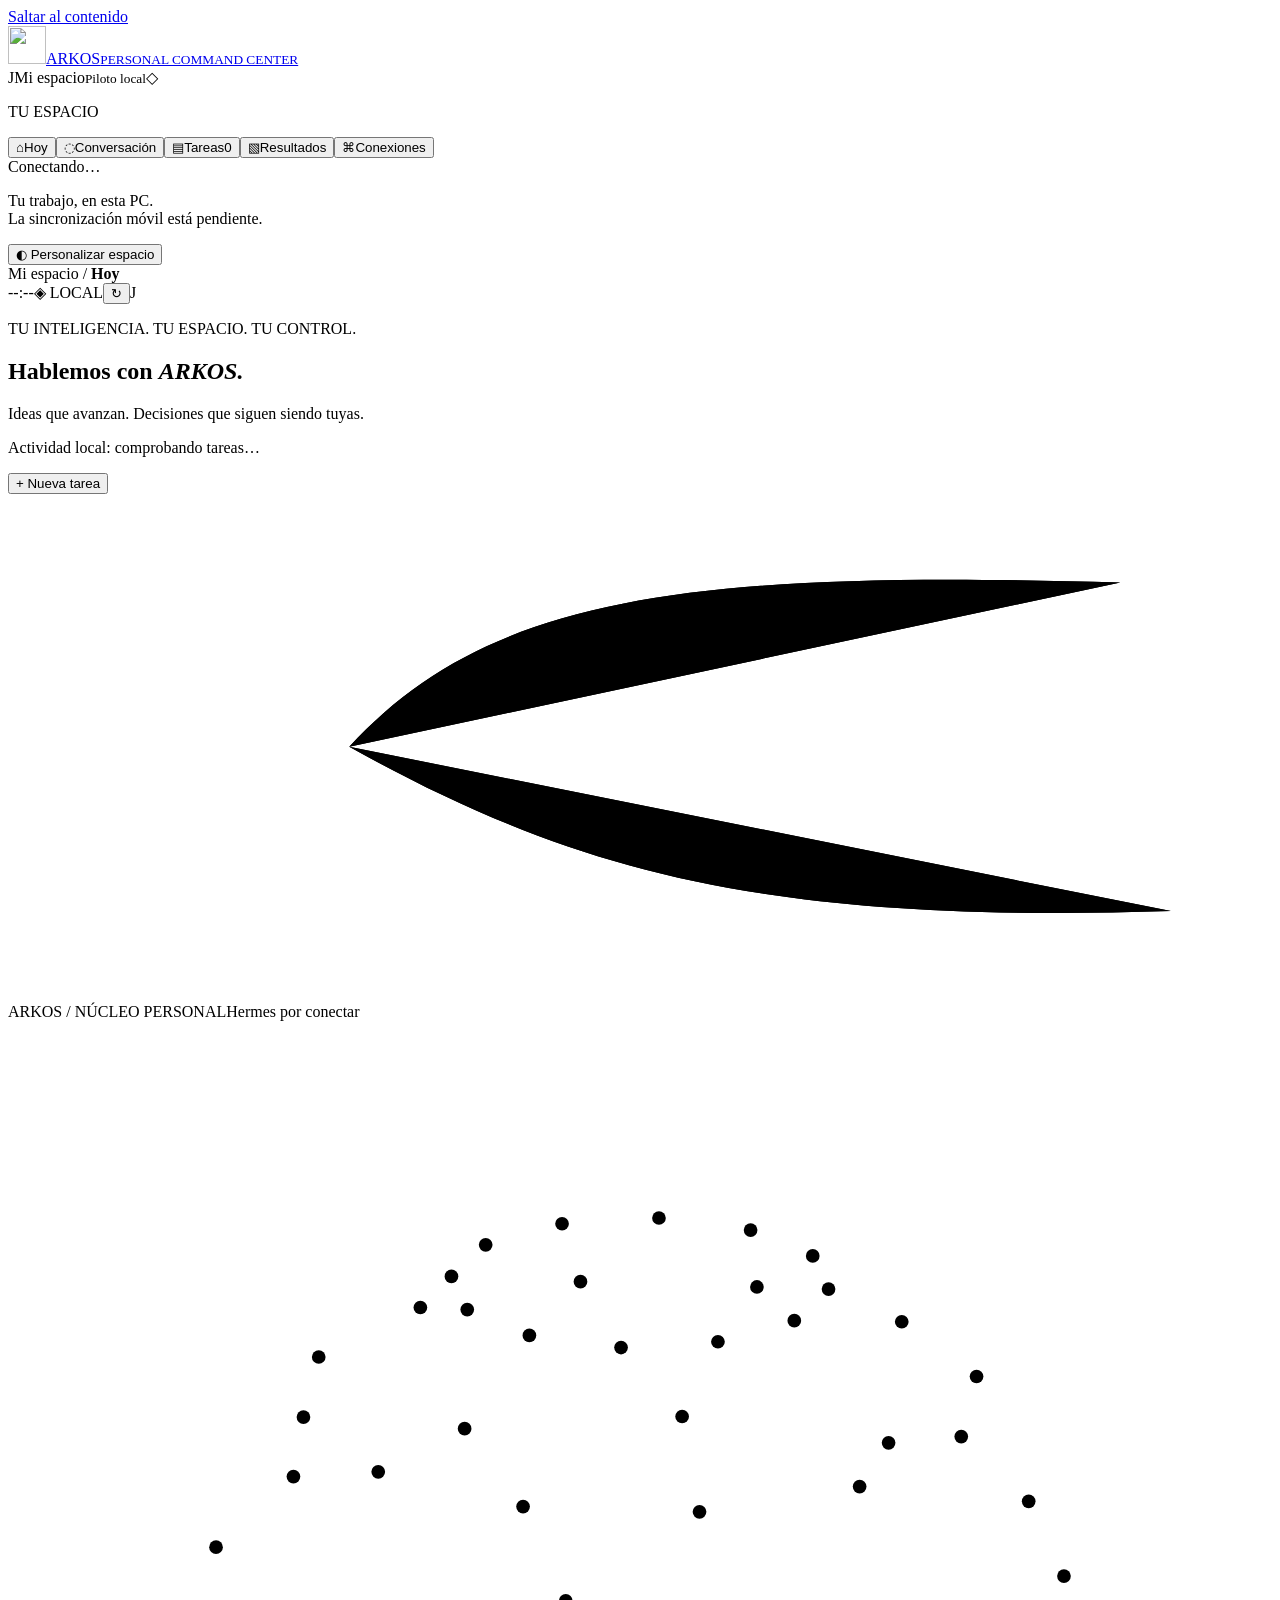
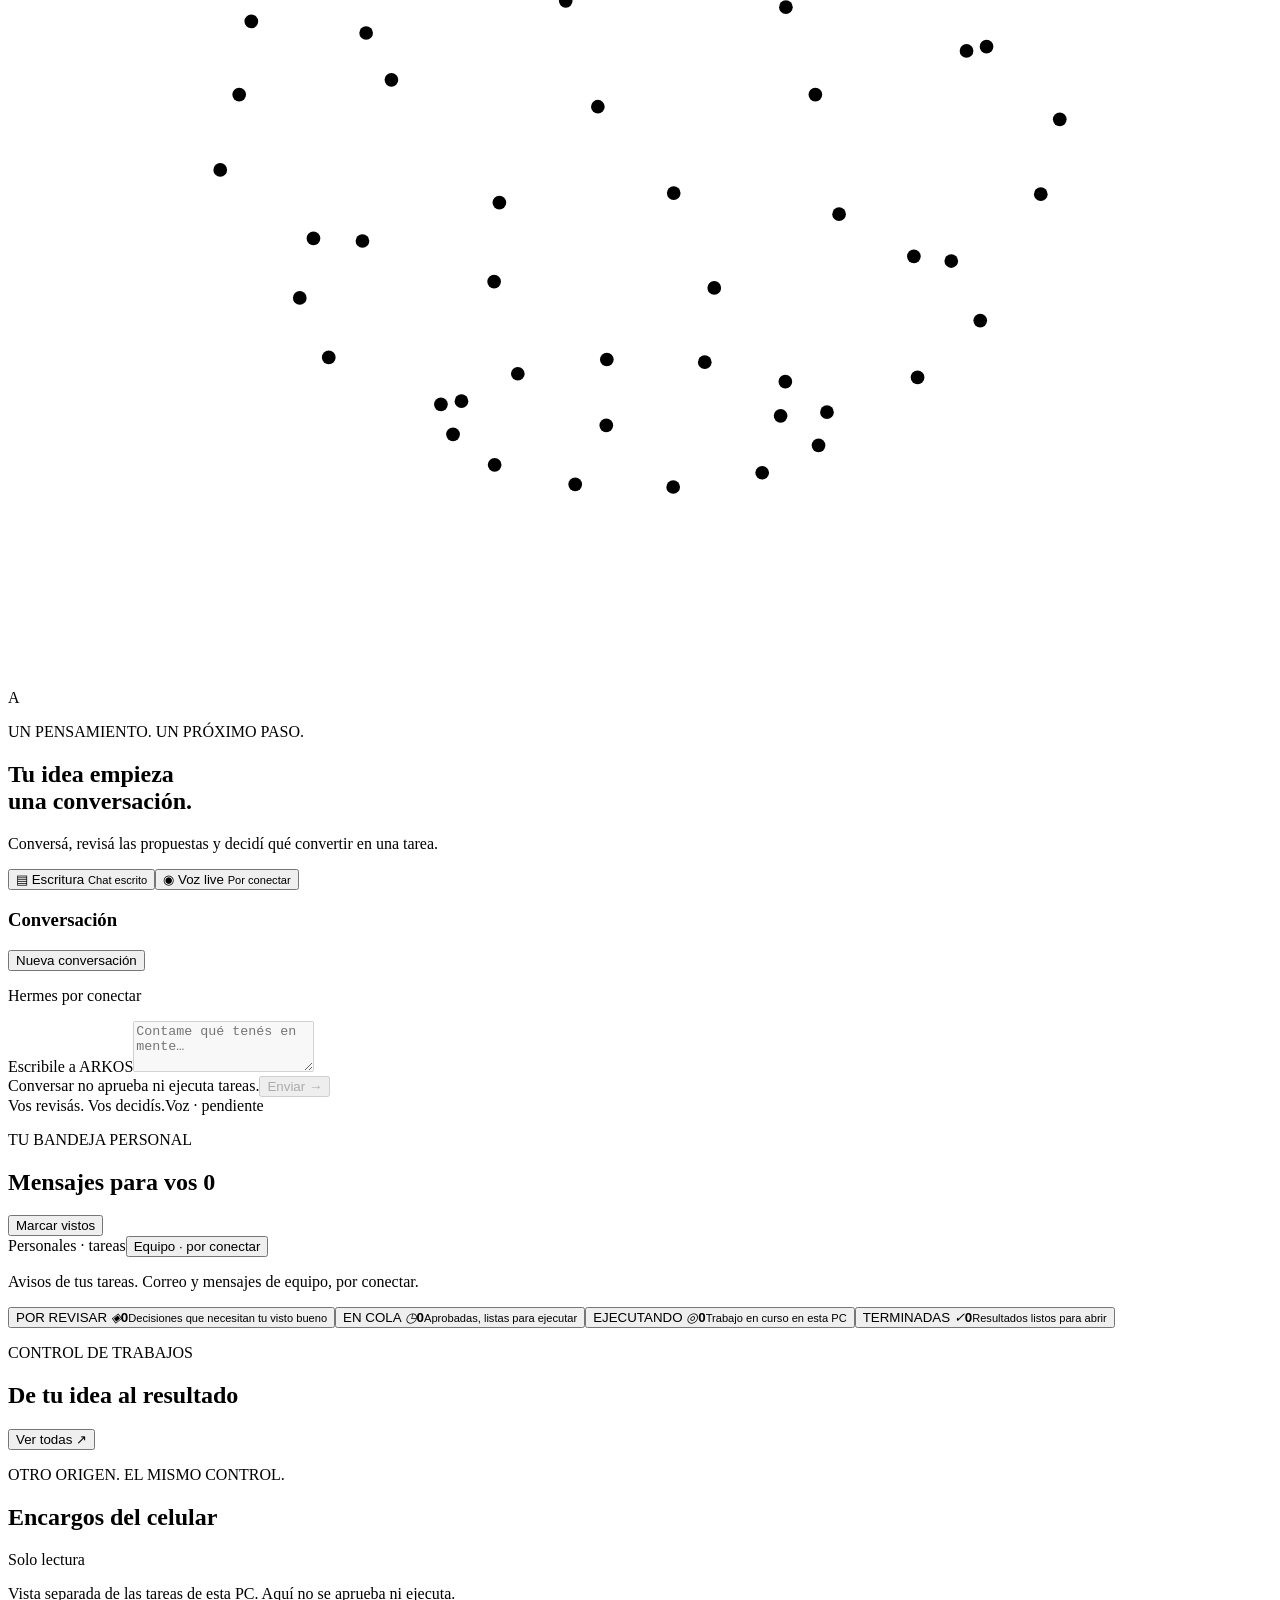
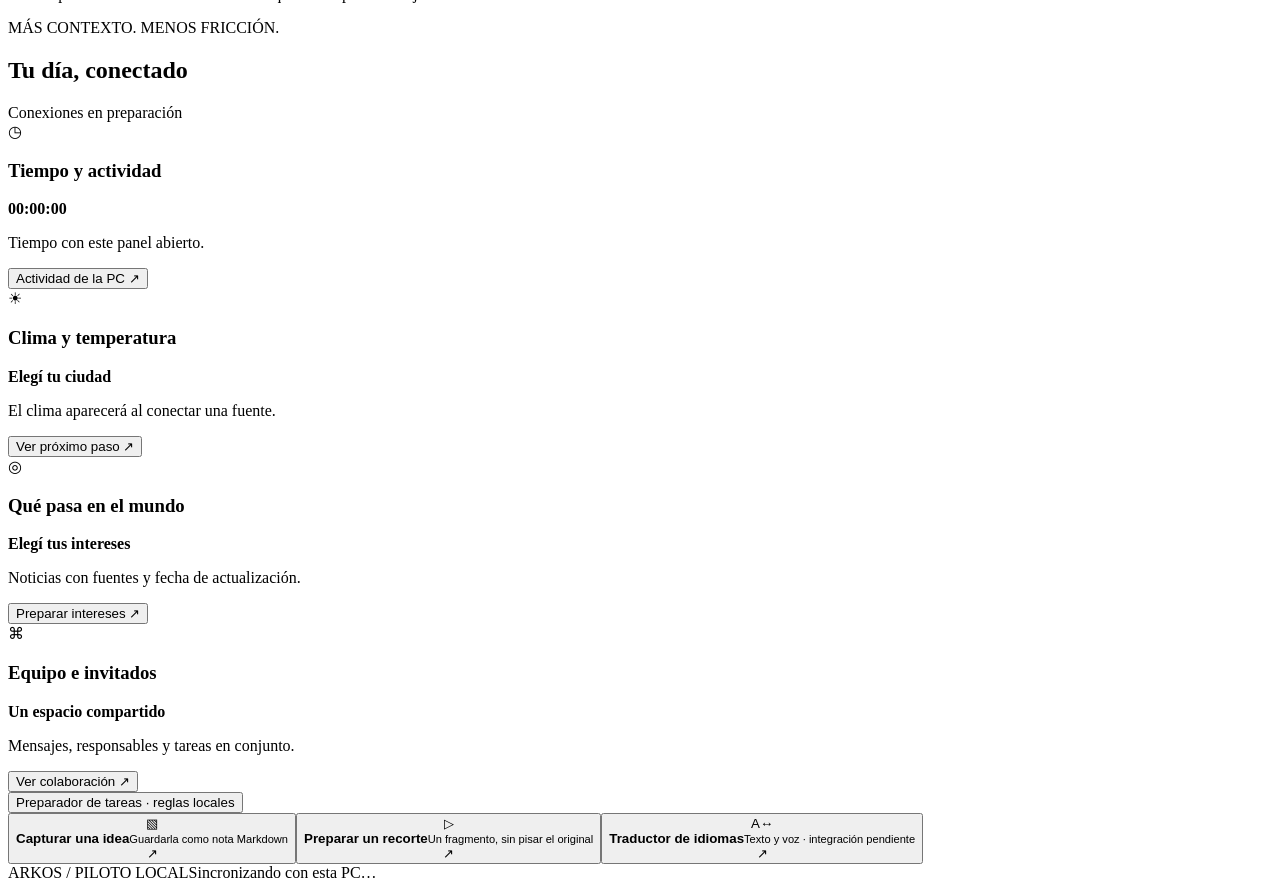
==== commit 336010dd: "Add bounded Hermes chat to conversation home and restore launcher environment" ====
--- a/arkos_pilot/web/index.html
+++ b/arkos_pilot/web/index.html
@@ -1,6 +1,6 @@
 <!doctype html>
 <html lang="es" data-theme="dark" data-accent="neural">
-<head><meta charset="utf-8"><meta name="viewport" content="width=device-width, initial-scale=1"><meta name="color-scheme" content="dark light"><title>ARKOS · Tu centro de acción</title><link rel="icon" href="/mark.svg"><link rel="stylesheet" href="/style.css"><script defer src="/remote-view.js"></script><script defer src="/neural.js"></script><script defer src="/app.js"></script></head>
+<head><meta charset="utf-8"><meta name="viewport" content="width=device-width, initial-scale=1"><meta name="color-scheme" content="dark light"><title>ARKOS · Tu centro de acción</title><link rel="icon" href="/mark.svg"><link rel="stylesheet" href="/style.css"><script defer src="/remote-view.js"></script><script defer src="/neural.js"></script><script defer src="/app.js"></script><script defer src="/chat.js"></script></head>
 <body>
 <div class="ambient" aria-hidden="true"><div id="neural-backdrop"></div><div class="ambient-grid"></div><div class="aurora aurora-one"></div><div class="aurora aurora-two"></div><div class="ambient-stars"></div></div>
 <a class="skip" href="#main">Saltar al contenido</a>
@@ -17,13 +17,17 @@
 <main id="main" tabindex="-1">
 <div id="connection-banner" class="banner" role="status" hidden></div>
 <section id="page-home" class="page">
-<div class="hero"><div><p class="eyebrow">TU INTELIGENCIA. TU ESPACIO. TU CONTROL.</p><h1>Centro de <em>mando.</em></h1><p class="subtitle">Ideas que avanzan. Decisiones que siguen siendo tuyas.</p><p id="network-status" class="network-status" role="status">Actividad local: comprobando tareas…</p></div><button class="primary new-task-button">+ Nueva tarea</button></div>
+<div class="hero"><div><p class="eyebrow">TU INTELIGENCIA. TU ESPACIO. TU CONTROL.</p><h1>Hablemos con <em>ARKOS.</em></h1><p class="subtitle">Ideas que avanzan. Decisiones que siguen siendo tuyas.</p><p id="network-status" class="network-status" role="status">Actividad local: comprobando tareas…</p></div><button class="primary new-task-button">+ Nueva tarea</button></div>
 <div class="cockpit-grid">
 <section class="panel command-core" aria-labelledby="core-title">
 <svg class="agent-route" viewBox="0 0 1000 400" preserveAspectRatio="none" aria-hidden="true" focusable="false"><path class="route-track" d="M270 200 C380 80 540 60 880 70 M270 200 C450 300 600 340 920 330"/><path class="route-packets" d="M270 200 C380 80 540 60 880 70 M270 200 C450 300 600 340 920 330"/></svg>
-<div class="core-top"><span class="eyebrow">ARKOS / NÚCLEO PERSONAL</span><span class="status-pill">Preparador local</span></div>
-<div class="core-body"><div class="reactor" aria-hidden="true"><div class="reactor-ring ring-one"></div><div class="reactor-ring ring-two"></div><div class="reactor-ring ring-three"></div><svg class="reactor-mesh" viewBox="0 0 240 240" aria-hidden="true" focusable="false"><g class="mesh-lines"><path d="M155.8,50.9 L152.8,44.6"/><path d="M155.8,50.9 L181.0,78.9"/><path d="M155.8,50.9 L183.9,67.5"/><path d="M152.8,44.6 L141.0,39.7"/><path d="M152.8,44.6 L183.9,67.5"/><path d="M152.8,44.6 L169.7,57.1"/><path d="M141.0,39.7 L123.6,37.4"/><path d="M141.0,39.7 L169.7,57.1"/><path d="M141.0,39.7 L142.2,50.5"/><path d="M123.6,37.4 L105.2,38.5"/><path d="M123.6,37.4 L142.2,50.5"/><path d="M123.6,37.4 L108.7,49.5"/><path d="M105.2,38.5 L90.7,42.5"/><path d="M105.2,38.5 L108.7,49.5"/><path d="M105.2,38.5 L78.3,54.4"/><path d="M90.7,42.5 L84.2,48.5"/><path d="M90.7,42.5 L78.3,54.4"/><path d="M90.7,42.5 L59.0,63.8"/><path d="M84.2,48.5 L87.2,54.8"/><path d="M84.2,48.5 L59.0,63.8"/><path d="M84.2,48.5 L56.1,75.2"/><path d="M87.2,54.8 L99.0,59.7"/><path d="M87.2,54.8 L56.1,75.2"/><path d="M87.2,54.8 L70.3,85.6"/><path d="M99.0,59.7 L116.4,62.0"/><path d="M99.0,59.7 L70.3,85.6"/><path d="M99.0,59.7 L97.8,92.2"/><path d="M116.4,62.0 L134.8,60.9"/><path d="M116.4,62.0 L97.8,92.2"/><path d="M116.4,62.0 L131.3,93.2"/><path d="M134.8,60.9 L149.3,56.9"/><path d="M134.8,60.9 L131.3,93.2"/><path d="M134.8,60.9 L161.7,88.4"/><path d="M149.3,56.9 L155.8,50.9"/><path d="M149.3,56.9 L161.7,88.4"/><path d="M149.3,56.9 L181.0,78.9"/><path d="M181.0,78.9 L183.9,67.5"/><path d="M181.0,78.9 L200.5,105.4"/><path d="M181.0,78.9 L193.8,91.2"/><path d="M183.9,67.5 L169.7,57.1"/><path d="M183.9,67.5 L193.8,91.2"/><path d="M183.9,67.5 L167.2,80.1"/><path d="M169.7,57.1 L142.2,50.5"/><path d="M169.7,57.1 L167.2,80.1"/><path d="M169.7,57.1 L128.0,75.1"/><path d="M142.2,50.5 L108.7,49.5"/><path d="M142.2,50.5 L128.0,75.1"/><path d="M142.2,50.5 L86.7,77.4"/><path d="M108.7,49.5 L78.3,54.4"/><path d="M108.7,49.5 L86.7,77.4"/><path d="M108.7,49.5 L54.2,86.5"/><path d="M78.3,54.4 L59.0,63.8"/><path d="M78.3,54.4 L54.2,86.5"/><path d="M78.3,54.4 L39.5,99.9"/><path d="M59.0,63.8 L56.1,75.2"/><path d="M59.0,63.8 L39.5,99.9"/><path d="M59.0,63.8 L46.2,114.0"/><path d="M56.1,75.2 L70.3,85.6"/><path d="M56.1,75.2 L46.2,114.0"/><path d="M56.1,75.2 L72.8,125.1"/><path d="M70.3,85.6 L97.8,92.2"/><path d="M70.3,85.6 L72.8,125.1"/><path d="M70.3,85.6 L112.0,130.2"/><path d="M97.8,92.2 L131.3,93.2"/><path d="M97.8,92.2 L112.0,130.2"/><path d="M97.8,92.2 L153.3,127.9"/><path d="M131.3,93.2 L161.7,88.4"/><path d="M131.3,93.2 L153.3,127.9"/><path d="M131.3,93.2 L185.8,118.8"/><path d="M161.7,88.4 L181.0,78.9"/><path d="M161.7,88.4 L185.8,118.8"/><path d="M161.7,88.4 L200.5,105.4"/><path d="M200.5,105.4 L193.8,91.2"/><path d="M200.5,105.4 L196.1,146.8"/><path d="M200.5,105.4 L199.7,132.6"/><path d="M193.8,91.2 L167.2,80.1"/><path d="M193.8,91.2 L199.7,132.6"/><path d="M193.8,91.2 L182.0,119.6"/><path d="M167.2,80.1 L128.0,75.1"/><path d="M167.2,80.1 L182.0,119.6"/><path d="M167.2,80.1 L147.7,111.3"/><path d="M128.0,75.1 L86.7,77.4"/><path d="M128.0,75.1 L147.7,111.3"/><path d="M128.0,75.1 L105.9,110.1"/><path d="M86.7,77.4 L54.2,86.5"/><path d="M86.7,77.4 L105.9,110.1"/><path d="M86.7,77.4 L68.0,116.2"/><path d="M54.2,86.5 L39.5,99.9"/><path d="M54.2,86.5 L68.0,116.2"/><path d="M54.2,86.5 L43.9,127.9"/><path d="M39.5,99.9 L46.2,114.0"/><path d="M39.5,99.9 L43.9,127.9"/><path d="M39.5,99.9 L40.3,142.2"/><path d="M46.2,114.0 L72.8,125.1"/><path d="M46.2,114.0 L40.3,142.2"/><path d="M46.2,114.0 L58.0,155.2"/><path d="M72.8,125.1 L112.0,130.2"/><path d="M72.8,125.1 L58.0,155.2"/><path d="M72.8,125.1 L92.3,163.4"/><path d="M112.0,130.2 L153.3,127.9"/><path d="M112.0,130.2 L92.3,163.4"/><path d="M112.0,130.2 L134.1,164.6"/><path d="M153.3,127.9 L185.8,118.8"/><path d="M153.3,127.9 L134.1,164.6"/><path d="M153.3,127.9 L172.0,158.6"/><path d="M185.8,118.8 L200.5,105.4"/><path d="M185.8,118.8 L172.0,158.6"/><path d="M185.8,118.8 L196.1,146.8"/><path d="M196.1,146.8 L199.7,132.6"/><path d="M196.1,146.8 L184.6,170.8"/><path d="M196.1,146.8 L179.1,159.5"/><path d="M199.7,132.6 L182.0,119.6"/><path d="M199.7,132.6 L179.1,159.5"/><path d="M199.7,132.6 L157.8,150.6"/><path d="M182.0,119.6 L147.7,111.3"/><path d="M182.0,119.6 L157.8,150.6"/><path d="M182.0,119.6 L126.4,146.6"/><path d="M147.7,111.3 L105.9,110.1"/><path d="M147.7,111.3 L126.4,146.6"/><path d="M147.7,111.3 L93.3,148.4"/><path d="M105.9,110.1 L68.0,116.2"/><path d="M105.9,110.1 L93.3,148.4"/><path d="M105.9,110.1 L67.3,155.7"/><path d="M68.0,116.2 L43.9,127.9"/><path d="M68.0,116.2 L67.3,155.7"/><path d="M68.0,116.2 L55.4,166.5"/><path d="M43.9,127.9 L40.3,142.2"/><path d="M43.9,127.9 L55.4,166.5"/><path d="M43.9,127.9 L60.9,177.8"/><path d="M40.3,142.2 L58.0,155.2"/><path d="M40.3,142.2 L60.9,177.8"/><path d="M40.3,142.2 L82.2,186.7"/><path d="M58.0,155.2 L92.3,163.4"/><path d="M58.0,155.2 L82.2,186.7"/><path d="M58.0,155.2 L113.6,190.7"/><path d="M92.3,163.4 L134.1,164.6"/><path d="M92.3,163.4 L113.6,190.7"/><path d="M92.3,163.4 L146.7,188.9"/><path d="M134.1,164.6 L172.0,158.6"/><path d="M134.1,164.6 L146.7,188.9"/><path d="M134.1,164.6 L172.7,181.6"/><path d="M172.0,158.6 L196.1,146.8"/><path d="M172.0,158.6 L172.7,181.6"/><path d="M172.0,158.6 L184.6,170.8"/><path d="M184.6,170.8 L179.1,159.5"/><path d="M184.6,170.8 L153.9,194.5"/><path d="M184.6,170.8 L155.5,188.2"/><path d="M179.1,159.5 L157.8,150.6"/><path d="M179.1,159.5 L155.5,188.2"/><path d="M179.1,159.5 L147.6,182.4"/><path d="M157.8,150.6 L126.4,146.6"/><path d="M157.8,150.6 L147.6,182.4"/><path d="M157.8,150.6 L132.3,178.7"/><path d="M126.4,146.6 L93.3,148.4"/><path d="M126.4,146.6 L132.3,178.7"/><path d="M126.4,146.6 L113.7,178.2"/><path d="M93.3,148.4 L67.3,155.7"/><path d="M93.3,148.4 L113.7,178.2"/><path d="M93.3,148.4 L96.8,180.9"/><path d="M67.3,155.7 L55.4,166.5"/><path d="M67.3,155.7 L96.8,180.9"/><path d="M67.3,155.7 L86.1,186.1"/><path d="M55.4,166.5 L60.9,177.8"/><path d="M55.4,166.5 L86.1,186.1"/><path d="M55.4,166.5 L84.5,192.4"/><path d="M60.9,177.8 L82.2,186.7"/><path d="M60.9,177.8 L84.5,192.4"/><path d="M60.9,177.8 L92.4,198.2"/><path d="M82.2,186.7 L113.6,190.7"/><path d="M82.2,186.7 L92.4,198.2"/><path d="M82.2,186.7 L107.7,201.9"/><path d="M113.6,190.7 L146.7,188.9"/><path d="M113.6,190.7 L107.7,201.9"/><path d="M113.6,190.7 L126.3,202.4"/><path d="M146.7,188.9 L172.7,181.6"/><path d="M146.7,188.9 L126.3,202.4"/><path d="M146.7,188.9 L143.2,199.7"/><path d="M172.7,181.6 L184.6,170.8"/><path d="M172.7,181.6 L143.2,199.7"/><path d="M172.7,181.6 L153.9,194.5"/><path d="M153.9,194.5 L155.5,188.2"/><path d="M155.5,188.2 L147.6,182.4"/><path d="M147.6,182.4 L132.3,178.7"/><path d="M132.3,178.7 L113.7,178.2"/><path d="M113.7,178.2 L96.8,180.9"/><path d="M96.8,180.9 L86.1,186.1"/><path d="M86.1,186.1 L84.5,192.4"/><path d="M84.5,192.4 L92.4,198.2"/><path d="M92.4,198.2 L107.7,201.9"/><path d="M107.7,201.9 L126.3,202.4"/><path d="M126.3,202.4 L143.2,199.7"/><path d="M143.2,199.7 L153.9,194.5"/></g><g class="mesh-nodes"><circle cx="155.8" cy="50.9" r="1.3"/><circle cx="152.8" cy="44.6" r="1.3"/><circle cx="141.0" cy="39.7" r="1.3"/><circle cx="123.6" cy="37.4" r="1.3"/><circle cx="105.2" cy="38.5" r="1.3"/><circle cx="90.7" cy="42.5" r="1.3"/><circle cx="84.2" cy="48.5" r="1.3"/><circle cx="87.2" cy="54.8" r="1.3"/><circle cx="99.0" cy="59.7" r="1.3"/><circle cx="116.4" cy="62.0" r="1.3"/><circle cx="134.8" cy="60.9" r="1.3"/><circle cx="149.3" cy="56.9" r="1.3"/><circle cx="181.0" cy="78.9" r="1.3"/><circle cx="183.9" cy="67.5" r="1.3"/><circle cx="169.7" cy="57.1" r="1.3"/><circle cx="142.2" cy="50.5" r="1.3"/><circle cx="108.7" cy="49.5" r="1.3"/><circle cx="78.3" cy="54.4" r="1.3"/><circle cx="59.0" cy="63.8" r="1.3"/><circle cx="56.1" cy="75.2" r="1.3"/><circle cx="70.3" cy="85.6" r="1.3"/><circle cx="97.8" cy="92.2" r="1.3"/><circle cx="131.3" cy="93.2" r="1.3"/><circle cx="161.7" cy="88.4" r="1.3"/><circle cx="200.5" cy="105.4" r="1.3"/><circle cx="193.8" cy="91.2" r="1.3"/><circle cx="167.2" cy="80.1" r="1.3"/><circle cx="128.0" cy="75.1" r="1.3"/><circle cx="86.7" cy="77.4" r="1.3"/><circle cx="54.2" cy="86.5" r="1.3"/><circle cx="39.5" cy="99.9" r="1.3"/><circle cx="46.2" cy="114.0" r="1.3"/><circle cx="72.8" cy="125.1" r="1.3"/><circle cx="112.0" cy="130.2" r="1.3"/><circle cx="153.3" cy="127.9" r="1.3"/><circle cx="185.8" cy="118.8" r="1.3"/><circle cx="196.1" cy="146.8" r="1.3"/><circle cx="199.7" cy="132.6" r="1.3"/><circle cx="182.0" cy="119.6" r="1.3"/><circle cx="147.7" cy="111.3" r="1.3"/><circle cx="105.9" cy="110.1" r="1.3"/><circle cx="68.0" cy="116.2" r="1.3"/><circle cx="43.9" cy="127.9" r="1.3"/><circle cx="40.3" cy="142.2" r="1.3"/><circle cx="58.0" cy="155.2" r="1.3"/><circle cx="92.3" cy="163.4" r="1.3"/><circle cx="134.1" cy="164.6" r="1.3"/><circle cx="172.0" cy="158.6" r="1.3"/><circle cx="184.6" cy="170.8" r="1.3"/><circle cx="179.1" cy="159.5" r="1.3"/><circle cx="157.8" cy="150.6" r="1.3"/><circle cx="126.4" cy="146.6" r="1.3"/><circle cx="93.3" cy="148.4" r="1.3"/><circle cx="67.3" cy="155.7" r="1.3"/><circle cx="55.4" cy="166.5" r="1.3"/><circle cx="60.9" cy="177.8" r="1.3"/><circle cx="82.2" cy="186.7" r="1.3"/><circle cx="113.6" cy="190.7" r="1.3"/><circle cx="146.7" cy="188.9" r="1.3"/><circle cx="172.7" cy="181.6" r="1.3"/><circle cx="153.9" cy="194.5" r="1.3"/><circle cx="155.5" cy="188.2" r="1.3"/><circle cx="147.6" cy="182.4" r="1.3"/><circle cx="132.3" cy="178.7" r="1.3"/><circle cx="113.7" cy="178.2" r="1.3"/><circle cx="96.8" cy="180.9" r="1.3"/><circle cx="86.1" cy="186.1" r="1.3"/><circle cx="84.5" cy="192.4" r="1.3"/><circle cx="92.4" cy="198.2" r="1.3"/><circle cx="107.7" cy="201.9" r="1.3"/><circle cx="126.3" cy="202.4" r="1.3"/><circle cx="143.2" cy="199.7" r="1.3"/></g></svg><div class="reactor-heart">A</div></div><div class="core-copy"><p class="eyebrow">UN PENSAMIENTO. UN PRÓXIMO PASO.</p><h2 id="core-title">¿Qué hacemos<br> ahora?</h2><p>Escribí una idea, prepará una tarea y elegí cuándo ponerla en marcha.</p><div class="mode-switch" role="group" aria-label="Modo de interacción"><button class="mode-button selected" data-go="conversation"><span>▤</span> Escritura <small>Disponible</small></button><button class="mode-button" data-feature="voice"><span>◉</span> Voz live <small>Por conectar</small></button></div></div></div>
-<div class="core-bottom"><span><span class="dot"></span>Tu aprobación inicia cada trabajo</span><span>Hermes conversacional: pendiente</span></div>
+<div class="core-top"><span class="eyebrow">ARKOS / NÚCLEO PERSONAL</span><span id="chat-mode" class="status-pill">Hermes por conectar</span></div>
+<div class="core-body"><div class="reactor" aria-hidden="true"><div class="reactor-ring ring-one"></div><div class="reactor-ring ring-two"></div><div class="reactor-ring ring-three"></div><svg class="reactor-mesh" viewBox="0 0 240 240" aria-hidden="true" focusable="false"><g class="mesh-lines"><path d="M155.8,50.9 L152.8,44.6"/><path d="M155.8,50.9 L181.0,78.9"/><path d="M155.8,50.9 L183.9,67.5"/><path d="M152.8,44.6 L141.0,39.7"/><path d="M152.8,44.6 L183.9,67.5"/><path d="M152.8,44.6 L169.7,57.1"/><path d="M141.0,39.7 L123.6,37.4"/><path d="M141.0,39.7 L169.7,57.1"/><path d="M141.0,39.7 L142.2,50.5"/><path d="M123.6,37.4 L105.2,38.5"/><path d="M123.6,37.4 L142.2,50.5"/><path d="M123.6,37.4 L108.7,49.5"/><path d="M105.2,38.5 L90.7,42.5"/><path d="M105.2,38.5 L108.7,49.5"/><path d="M105.2,38.5 L78.3,54.4"/><path d="M90.7,42.5 L84.2,48.5"/><path d="M90.7,42.5 L78.3,54.4"/><path d="M90.7,42.5 L59.0,63.8"/><path d="M84.2,48.5 L87.2,54.8"/><path d="M84.2,48.5 L59.0,63.8"/><path d="M84.2,48.5 L56.1,75.2"/><path d="M87.2,54.8 L99.0,59.7"/><path d="M87.2,54.8 L56.1,75.2"/><path d="M87.2,54.8 L70.3,85.6"/><path d="M99.0,59.7 L116.4,62.0"/><path d="M99.0,59.7 L70.3,85.6"/><path d="M99.0,59.7 L97.8,92.2"/><path d="M116.4,62.0 L134.8,60.9"/><path d="M116.4,62.0 L97.8,92.2"/><path d="M116.4,62.0 L131.3,93.2"/><path d="M134.8,60.9 L149.3,56.9"/><path d="M134.8,60.9 L131.3,93.2"/><path d="M134.8,60.9 L161.7,88.4"/><path d="M149.3,56.9 L155.8,50.9"/><path d="M149.3,56.9 L161.7,88.4"/><path d="M149.3,56.9 L181.0,78.9"/><path d="M181.0,78.9 L183.9,67.5"/><path d="M181.0,78.9 L200.5,105.4"/><path d="M181.0,78.9 L193.8,91.2"/><path d="M183.9,67.5 L169.7,57.1"/><path d="M183.9,67.5 L193.8,91.2"/><path d="M183.9,67.5 L167.2,80.1"/><path d="M169.7,57.1 L142.2,50.5"/><path d="M169.7,57.1 L167.2,80.1"/><path d="M169.7,57.1 L128.0,75.1"/><path d="M142.2,50.5 L108.7,49.5"/><path d="M142.2,50.5 L128.0,75.1"/><path d="M142.2,50.5 L86.7,77.4"/><path d="M108.7,49.5 L78.3,54.4"/><path d="M108.7,49.5 L86.7,77.4"/><path d="M108.7,49.5 L54.2,86.5"/><path d="M78.3,54.4 L59.0,63.8"/><path d="M78.3,54.4 L54.2,86.5"/><path d="M78.3,54.4 L39.5,99.9"/><path d="M59.0,63.8 L56.1,75.2"/><path d="M59.0,63.8 L39.5,99.9"/><path d="M59.0,63.8 L46.2,114.0"/><path d="M56.1,75.2 L70.3,85.6"/><path d="M56.1,75.2 L46.2,114.0"/><path d="M56.1,75.2 L72.8,125.1"/><path d="M70.3,85.6 L97.8,92.2"/><path d="M70.3,85.6 L72.8,125.1"/><path d="M70.3,85.6 L112.0,130.2"/><path d="M97.8,92.2 L131.3,93.2"/><path d="M97.8,92.2 L112.0,130.2"/><path d="M97.8,92.2 L153.3,127.9"/><path d="M131.3,93.2 L161.7,88.4"/><path d="M131.3,93.2 L153.3,127.9"/><path d="M131.3,93.2 L185.8,118.8"/><path d="M161.7,88.4 L181.0,78.9"/><path d="M161.7,88.4 L185.8,118.8"/><path d="M161.7,88.4 L200.5,105.4"/><path d="M200.5,105.4 L193.8,91.2"/><path d="M200.5,105.4 L196.1,146.8"/><path d="M200.5,105.4 L199.7,132.6"/><path d="M193.8,91.2 L167.2,80.1"/><path d="M193.8,91.2 L199.7,132.6"/><path d="M193.8,91.2 L182.0,119.6"/><path d="M167.2,80.1 L128.0,75.1"/><path d="M167.2,80.1 L182.0,119.6"/><path d="M167.2,80.1 L147.7,111.3"/><path d="M128.0,75.1 L86.7,77.4"/><path d="M128.0,75.1 L147.7,111.3"/><path d="M128.0,75.1 L105.9,110.1"/><path d="M86.7,77.4 L54.2,86.5"/><path d="M86.7,77.4 L105.9,110.1"/><path d="M86.7,77.4 L68.0,116.2"/><path d="M54.2,86.5 L39.5,99.9"/><path d="M54.2,86.5 L68.0,116.2"/><path d="M54.2,86.5 L43.9,127.9"/><path d="M39.5,99.9 L46.2,114.0"/><path d="M39.5,99.9 L43.9,127.9"/><path d="M39.5,99.9 L40.3,142.2"/><path d="M46.2,114.0 L72.8,125.1"/><path d="M46.2,114.0 L40.3,142.2"/><path d="M46.2,114.0 L58.0,155.2"/><path d="M72.8,125.1 L112.0,130.2"/><path d="M72.8,125.1 L58.0,155.2"/><path d="M72.8,125.1 L92.3,163.4"/><path d="M112.0,130.2 L153.3,127.9"/><path d="M112.0,130.2 L92.3,163.4"/><path d="M112.0,130.2 L134.1,164.6"/><path d="M153.3,127.9 L185.8,118.8"/><path d="M153.3,127.9 L134.1,164.6"/><path d="M153.3,127.9 L172.0,158.6"/><path d="M185.8,118.8 L200.5,105.4"/><path d="M185.8,118.8 L172.0,158.6"/><path d="M185.8,118.8 L196.1,146.8"/><path d="M196.1,146.8 L199.7,132.6"/><path d="M196.1,146.8 L184.6,170.8"/><path d="M196.1,146.8 L179.1,159.5"/><path d="M199.7,132.6 L182.0,119.6"/><path d="M199.7,132.6 L179.1,159.5"/><path d="M199.7,132.6 L157.8,150.6"/><path d="M182.0,119.6 L147.7,111.3"/><path d="M182.0,119.6 L157.8,150.6"/><path d="M182.0,119.6 L126.4,146.6"/><path d="M147.7,111.3 L105.9,110.1"/><path d="M147.7,111.3 L126.4,146.6"/><path d="M147.7,111.3 L93.3,148.4"/><path d="M105.9,110.1 L68.0,116.2"/><path d="M105.9,110.1 L93.3,148.4"/><path d="M105.9,110.1 L67.3,155.7"/><path d="M68.0,116.2 L43.9,127.9"/><path d="M68.0,116.2 L67.3,155.7"/><path d="M68.0,116.2 L55.4,166.5"/><path d="M43.9,127.9 L40.3,142.2"/><path d="M43.9,127.9 L55.4,166.5"/><path d="M43.9,127.9 L60.9,177.8"/><path d="M40.3,142.2 L58.0,155.2"/><path d="M40.3,142.2 L60.9,177.8"/><path d="M40.3,142.2 L82.2,186.7"/><path d="M58.0,155.2 L92.3,163.4"/><path d="M58.0,155.2 L82.2,186.7"/><path d="M58.0,155.2 L113.6,190.7"/><path d="M92.3,163.4 L134.1,164.6"/><path d="M92.3,163.4 L113.6,190.7"/><path d="M92.3,163.4 L146.7,188.9"/><path d="M134.1,164.6 L172.0,158.6"/><path d="M134.1,164.6 L146.7,188.9"/><path d="M134.1,164.6 L172.7,181.6"/><path d="M172.0,158.6 L196.1,146.8"/><path d="M172.0,158.6 L172.7,181.6"/><path d="M172.0,158.6 L184.6,170.8"/><path d="M184.6,170.8 L179.1,159.5"/><path d="M184.6,170.8 L153.9,194.5"/><path d="M184.6,170.8 L155.5,188.2"/><path d="M179.1,159.5 L157.8,150.6"/><path d="M179.1,159.5 L155.5,188.2"/><path d="M179.1,159.5 L147.6,182.4"/><path d="M157.8,150.6 L126.4,146.6"/><path d="M157.8,150.6 L147.6,182.4"/><path d="M157.8,150.6 L132.3,178.7"/><path d="M126.4,146.6 L93.3,148.4"/><path d="M126.4,146.6 L132.3,178.7"/><path d="M126.4,146.6 L113.7,178.2"/><path d="M93.3,148.4 L67.3,155.7"/><path d="M93.3,148.4 L113.7,178.2"/><path d="M93.3,148.4 L96.8,180.9"/><path d="M67.3,155.7 L55.4,166.5"/><path d="M67.3,155.7 L96.8,180.9"/><path d="M67.3,155.7 L86.1,186.1"/><path d="M55.4,166.5 L60.9,177.8"/><path d="M55.4,166.5 L86.1,186.1"/><path d="M55.4,166.5 L84.5,192.4"/><path d="M60.9,177.8 L82.2,186.7"/><path d="M60.9,177.8 L84.5,192.4"/><path d="M60.9,177.8 L92.4,198.2"/><path d="M82.2,186.7 L113.6,190.7"/><path d="M82.2,186.7 L92.4,198.2"/><path d="M82.2,186.7 L107.7,201.9"/><path d="M113.6,190.7 L146.7,188.9"/><path d="M113.6,190.7 L107.7,201.9"/><path d="M113.6,190.7 L126.3,202.4"/><path d="M146.7,188.9 L172.7,181.6"/><path d="M146.7,188.9 L126.3,202.4"/><path d="M146.7,188.9 L143.2,199.7"/><path d="M172.7,181.6 L184.6,170.8"/><path d="M172.7,181.6 L143.2,199.7"/><path d="M172.7,181.6 L153.9,194.5"/><path d="M153.9,194.5 L155.5,188.2"/><path d="M155.5,188.2 L147.6,182.4"/><path d="M147.6,182.4 L132.3,178.7"/><path d="M132.3,178.7 L113.7,178.2"/><path d="M113.7,178.2 L96.8,180.9"/><path d="M96.8,180.9 L86.1,186.1"/><path d="M86.1,186.1 L84.5,192.4"/><path d="M84.5,192.4 L92.4,198.2"/><path d="M92.4,198.2 L107.7,201.9"/><path d="M107.7,201.9 L126.3,202.4"/><path d="M126.3,202.4 L143.2,199.7"/><path d="M143.2,199.7 L153.9,194.5"/></g><g class="mesh-nodes"><circle cx="155.8" cy="50.9" r="1.3"/><circle cx="152.8" cy="44.6" r="1.3"/><circle cx="141.0" cy="39.7" r="1.3"/><circle cx="123.6" cy="37.4" r="1.3"/><circle cx="105.2" cy="38.5" r="1.3"/><circle cx="90.7" cy="42.5" r="1.3"/><circle cx="84.2" cy="48.5" r="1.3"/><circle cx="87.2" cy="54.8" r="1.3"/><circle cx="99.0" cy="59.7" r="1.3"/><circle cx="116.4" cy="62.0" r="1.3"/><circle cx="134.8" cy="60.9" r="1.3"/><circle cx="149.3" cy="56.9" r="1.3"/><circle cx="181.0" cy="78.9" r="1.3"/><circle cx="183.9" cy="67.5" r="1.3"/><circle cx="169.7" cy="57.1" r="1.3"/><circle cx="142.2" cy="50.5" r="1.3"/><circle cx="108.7" cy="49.5" r="1.3"/><circle cx="78.3" cy="54.4" r="1.3"/><circle cx="59.0" cy="63.8" r="1.3"/><circle cx="56.1" cy="75.2" r="1.3"/><circle cx="70.3" cy="85.6" r="1.3"/><circle cx="97.8" cy="92.2" r="1.3"/><circle cx="131.3" cy="93.2" r="1.3"/><circle cx="161.7" cy="88.4" r="1.3"/><circle cx="200.5" cy="105.4" r="1.3"/><circle cx="193.8" cy="91.2" r="1.3"/><circle cx="167.2" cy="80.1" r="1.3"/><circle cx="128.0" cy="75.1" r="1.3"/><circle cx="86.7" cy="77.4" r="1.3"/><circle cx="54.2" cy="86.5" r="1.3"/><circle cx="39.5" cy="99.9" r="1.3"/><circle cx="46.2" cy="114.0" r="1.3"/><circle cx="72.8" cy="125.1" r="1.3"/><circle cx="112.0" cy="130.2" r="1.3"/><circle cx="153.3" cy="127.9" r="1.3"/><circle cx="185.8" cy="118.8" r="1.3"/><circle cx="196.1" cy="146.8" r="1.3"/><circle cx="199.7" cy="132.6" r="1.3"/><circle cx="182.0" cy="119.6" r="1.3"/><circle cx="147.7" cy="111.3" r="1.3"/><circle cx="105.9" cy="110.1" r="1.3"/><circle cx="68.0" cy="116.2" r="1.3"/><circle cx="43.9" cy="127.9" r="1.3"/><circle cx="40.3" cy="142.2" r="1.3"/><circle cx="58.0" cy="155.2" r="1.3"/><circle cx="92.3" cy="163.4" r="1.3"/><circle cx="134.1" cy="164.6" r="1.3"/><circle cx="172.0" cy="158.6" r="1.3"/><circle cx="184.6" cy="170.8" r="1.3"/><circle cx="179.1" cy="159.5" r="1.3"/><circle cx="157.8" cy="150.6" r="1.3"/><circle cx="126.4" cy="146.6" r="1.3"/><circle cx="93.3" cy="148.4" r="1.3"/><circle cx="67.3" cy="155.7" r="1.3"/><circle cx="55.4" cy="166.5" r="1.3"/><circle cx="60.9" cy="177.8" r="1.3"/><circle cx="82.2" cy="186.7" r="1.3"/><circle cx="113.6" cy="190.7" r="1.3"/><circle cx="146.7" cy="188.9" r="1.3"/><circle cx="172.7" cy="181.6" r="1.3"/><circle cx="153.9" cy="194.5" r="1.3"/><circle cx="155.5" cy="188.2" r="1.3"/><circle cx="147.6" cy="182.4" r="1.3"/><circle cx="132.3" cy="178.7" r="1.3"/><circle cx="113.7" cy="178.2" r="1.3"/><circle cx="96.8" cy="180.9" r="1.3"/><circle cx="86.1" cy="186.1" r="1.3"/><circle cx="84.5" cy="192.4" r="1.3"/><circle cx="92.4" cy="198.2" r="1.3"/><circle cx="107.7" cy="201.9" r="1.3"/><circle cx="126.3" cy="202.4" r="1.3"/><circle cx="143.2" cy="199.7" r="1.3"/></g></svg><div class="reactor-heart">A</div></div><div class="core-copy"><p class="eyebrow">UN PENSAMIENTO. UN PRÓXIMO PASO.</p><h2 id="core-title">Tu idea empieza<br> una conversación.</h2><p>Conversá, revisá las propuestas y decidí qué convertir en una tarea.</p><div class="mode-switch" role="group" aria-label="Modo de interacción"><button class="mode-button selected" data-go="conversation"><span>▤</span> Escritura <small>Chat escrito</small></button><button class="mode-button" data-feature="voice"><span>◉</span> Voz live <small>Por conectar</small></button></div></div></div>
+<div class="chat-workspace"><div class="chat-heading"><h3>Conversación</h3><button id="chat-new" class="text-button" type="button">Nueva conversación</button></div>
+<p id="chat-state" class="chat-state" role="status">Hermes por conectar</p>
+<div id="chat-log" class="chat-log" role="log" aria-label="Conversación con ARKOS" aria-live="polite"></div>
+<form id="chat-form"><label for="chat-input">Escribile a ARKOS</label><textarea id="chat-input" rows="3" maxlength="8000" placeholder="Contame qué tenés en mente…" required disabled></textarea><div class="chat-actions"><span class="field-help">Conversar no aprueba ni ejecuta tareas.</span><button id="chat-retry" type="button" class="secondary" hidden>Reenviar mismo turno</button><button id="chat-cancel" type="button" class="secondary" hidden>Cancelar respuesta</button><button id="chat-send" class="primary" type="submit" disabled>Enviar →</button></div></form></div>
+<div class="core-bottom"><span>Vos revisás. Vos decidís.</span><span>Voz · pendiente</span></div>
 </section>
 <section class="panel inbox-panel" aria-labelledby="inbox-title"><div class="section-title"><div><p class="eyebrow">TU BANDEJA PERSONAL</p><h2 id="inbox-title">Mensajes para vos <span id="inbox-count" class="notice-count">0</span></h2></div><button id="inbox-read" class="text-button">Marcar vistos</button></div><div class="inbox-channels"><span class="channel-current">Personales · tareas</span><button class="text-button" data-feature="team">Equipo · por conectar</button></div><p class="inbox-explainer">Avisos de tus tareas. Correo y mensajes de equipo, por conectar.</p><div id="personal-inbox" class="personal-inbox"></div></section>
 </div>
@@ -36,10 +40,10 @@
 <article class="panel daily-card"><span class="daily-icon">◎</span><h3>Qué pasa en el mundo</h3><strong>Elegí tus intereses</strong><p>Noticias con fuentes y fecha de actualización.</p><button class="text-button" data-feature="news">Preparar intereses ↗</button></article>
 <article class="panel daily-card"><span class="daily-icon">⌘</span><h3>Equipo e invitados</h3><strong>Un espacio compartido</strong><p>Mensajes, responsables y tareas en conjunto.</p><button class="text-button" data-feature="team">Ver colaboración ↗</button></article>
 </div></section>
-<section class="quick-section"><div class="quick-grid"><button class="quick-card new-note-button"><span class="quick-icon">▧</span><div><strong>Capturar una idea</strong><small>Guardarla como nota Markdown</small></div><span>↗</span></button><button id="quick-clip" class="quick-card"><span class="quick-icon purple">▷</span><div><strong>Preparar un recorte</strong><small>Un fragmento, sin pisar el original</small></div><span>↗</span></button><button class="quick-card" data-feature="translator"><span class="quick-icon mint">A↔</span><div><strong>Traductor de idiomas</strong><small>Texto y voz · integración pendiente</small></div><span>↗</span></button></div></section>
+<button class="text-button" data-go="prepare">Preparador de tareas · reglas locales</button><section class="quick-section"><div class="quick-grid"><button class="quick-card new-note-button"><span class="quick-icon">▧</span><div><strong>Capturar una idea</strong><small>Guardarla como nota Markdown</small></div><span>↗</span></button><button id="quick-clip" class="quick-card"><span class="quick-icon purple">▷</span><div><strong>Preparar un recorte</strong><small>Un fragmento, sin pisar el original</small></div><span>↗</span></button><button class="quick-card" data-feature="translator"><span class="quick-icon mint">A↔</span><div><strong>Traductor de idiomas</strong><small>Texto y voz · integración pendiente</small></div><span>↗</span></button></div></section>
 </section>
 <section id="page-tasks" class="page" hidden><div class="hero"><div><p class="eyebrow">DE LA INTENCIÓN A LA ACCIÓN</p><h1>Tus <em>tareas.</em></h1><p class="subtitle">Revisá el contenido, aprobá y ejecutá cuando estés listo.</p></div><button class="primary new-task-button">+ Nueva tarea</button></div><div class="toolbar"><label class="search-label"><span>⌕</span><input id="task-search" type="search" placeholder="Buscar una tarea" aria-label="Buscar una tarea"></label><label><span class="sr-only">Filtrar por estado</span><select id="task-filter"><option value="all">Todos los estados</option><option value="review">Por revisar</option><option value="active">En marcha (todas)</option><option value="queued">En cola</option><option value="running">Ejecutando</option><option value="completed">Completadas</option><option value="cancelled">Canceladas</option></select></label></div><div id="tasks-list" class="list-grid"></div></section>
-<section id="page-conversation" class="page" hidden><div class="hero"><div><p class="eyebrow">UN PEDIDO. UN PRÓXIMO PASO.</p><h1>Empezá por <em>una idea.</em></h1><p class="subtitle">Este preparador usa reglas locales. El chat con Hermes está pendiente.</p></div></div><div class="mode-switch conversation-modes" role="group" aria-label="Modo de conversación"><button class="mode-button selected" id="writing-mode">▤ Escritura <small>Preparador local</small></button><button class="mode-button" data-feature="voice">◉ Voz live <small>Por conectar</small></button></div><div class="panel conversation-panel"><div class="assistant-message"><img src="/mark.svg" alt="" width="32" height="32"><p>Contame qué querés hacer y te mostraré las herramientas previstas. También podés guardar el pedido como una nota para retomarlo.</p></div><form id="proposal-form"><label for="goal">¿Qué te gustaría resolver?</label><textarea id="goal" maxlength="4000" rows="4" placeholder="Quiero recortar un video para mi próximo proyecto…" required></textarea><div class="form-actions"><span>Sin llamadas a servicios de IA.</span><button class="primary" type="submit">Preparar pedido ↗</button></div></form><div id="proposal-result" hidden><p class="eyebrow">PRÓXIMO PASO</p><p id="proposal-next"></p><div id="proposal-tools" class="tool-chips"></div><button id="save-proposal" class="secondary">Convertir pedido en nota</button></div></div></section>
+<section id="page-prepare" class="page" hidden><div class="hero"><div><p class="eyebrow">UN PEDIDO. UN PRÓXIMO PASO.</p><h1>Empezá por <em>una idea.</em></h1><p class="subtitle">Preparador de tareas por reglas locales. El chat con Hermes está en la portada.</p></div></div><div class="mode-switch conversation-modes" role="group" aria-label="Modo de conversación"><button class="mode-button selected" id="writing-mode">▤ Escritura <small>Preparador local</small></button><button class="mode-button" data-feature="voice">◉ Voz live <small>Por conectar</small></button></div><div class="panel conversation-panel"><div class="assistant-message"><img src="/mark.svg" alt="" width="32" height="32"><p>Contame qué querés hacer y te mostraré las herramientas previstas. También podés guardar el pedido como una nota para retomarlo.</p></div><form id="proposal-form"><label for="goal">¿Qué te gustaría resolver?</label><textarea id="goal" maxlength="4000" rows="4" placeholder="Quiero recortar un video para mi próximo proyecto…" required></textarea><div class="form-actions"><span>Sin llamadas a servicios de IA.</span><button class="primary" type="submit">Preparar pedido ↗</button></div></form><div id="proposal-result" hidden><p class="eyebrow">PRÓXIMO PASO</p><p id="proposal-next"></p><div id="proposal-tools" class="tool-chips"></div><button id="save-proposal" class="secondary">Convertir pedido en nota</button></div></div></section>
 <section id="page-results" class="page" hidden><div class="hero"><div><p class="eyebrow">TRABAJO QUE PODÉS VER</p><h1>Tus <em>resultados.</em></h1><p class="subtitle">Archivos generados por tareas completadas en esta PC.</p></div></div><div id="results-list" class="list-grid"></div></section>
 <section id="page-connections" class="page" hidden><div class="hero"><div><p class="eyebrow">LOS BRAZOS DE TU ASISTENTE</p><h1>Conectá <em>tu mundo.</em></h1><p class="subtitle">Capacidades reales del piloto y próximas integraciones.</p></div></div><div id="connections-grid" class="connections-grid"></div><div class="panel scope-note"><h2>Un espacio local, con un camino compartido</h2><p>Hoy la cola vive en esta PC. El enlace local no permite conectarte desde otro equipo. El acceso desde el celular, el emparejamiento y la sincronización requieren el próximo servicio de conexión.</p></div></section>
 <footer class="footer"><span><span class="dot"></span> ARKOS / PILOTO LOCAL</span><span id="last-sync">Sincronizando con esta PC…</span></footer>
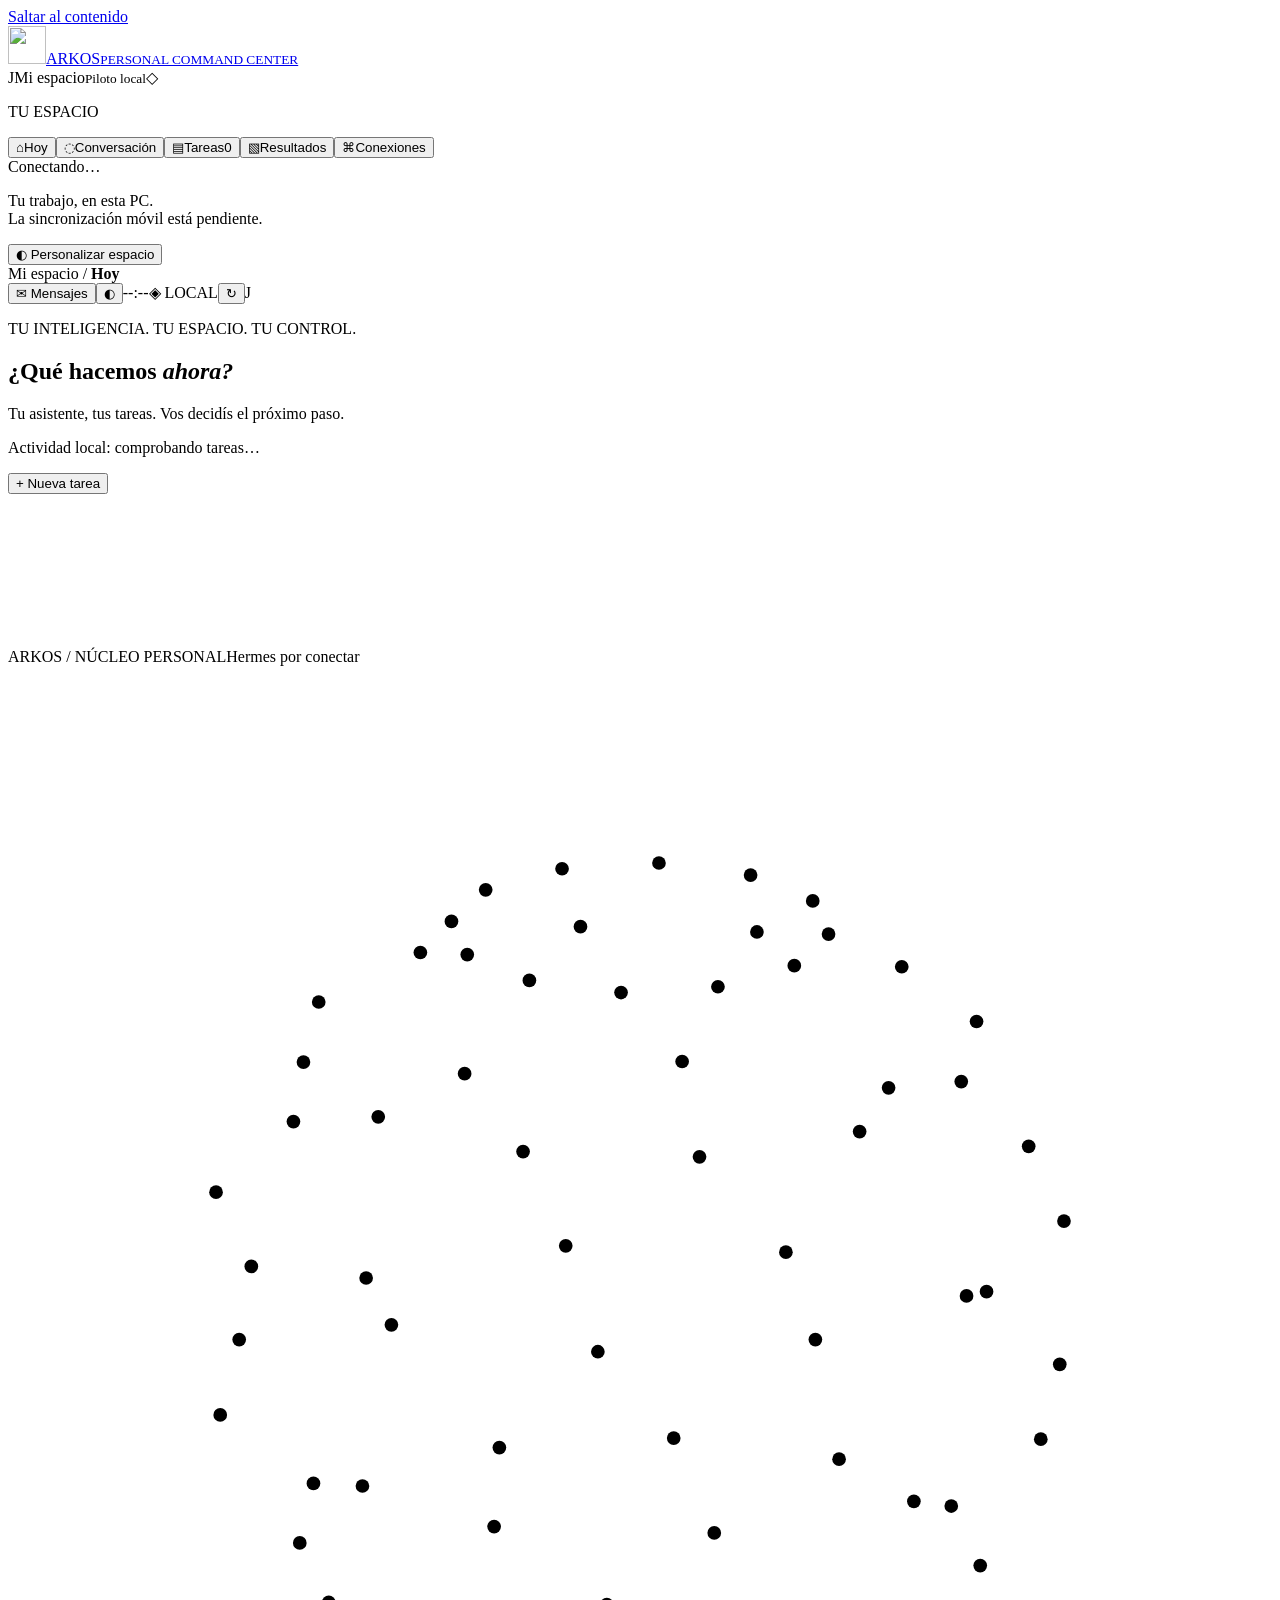
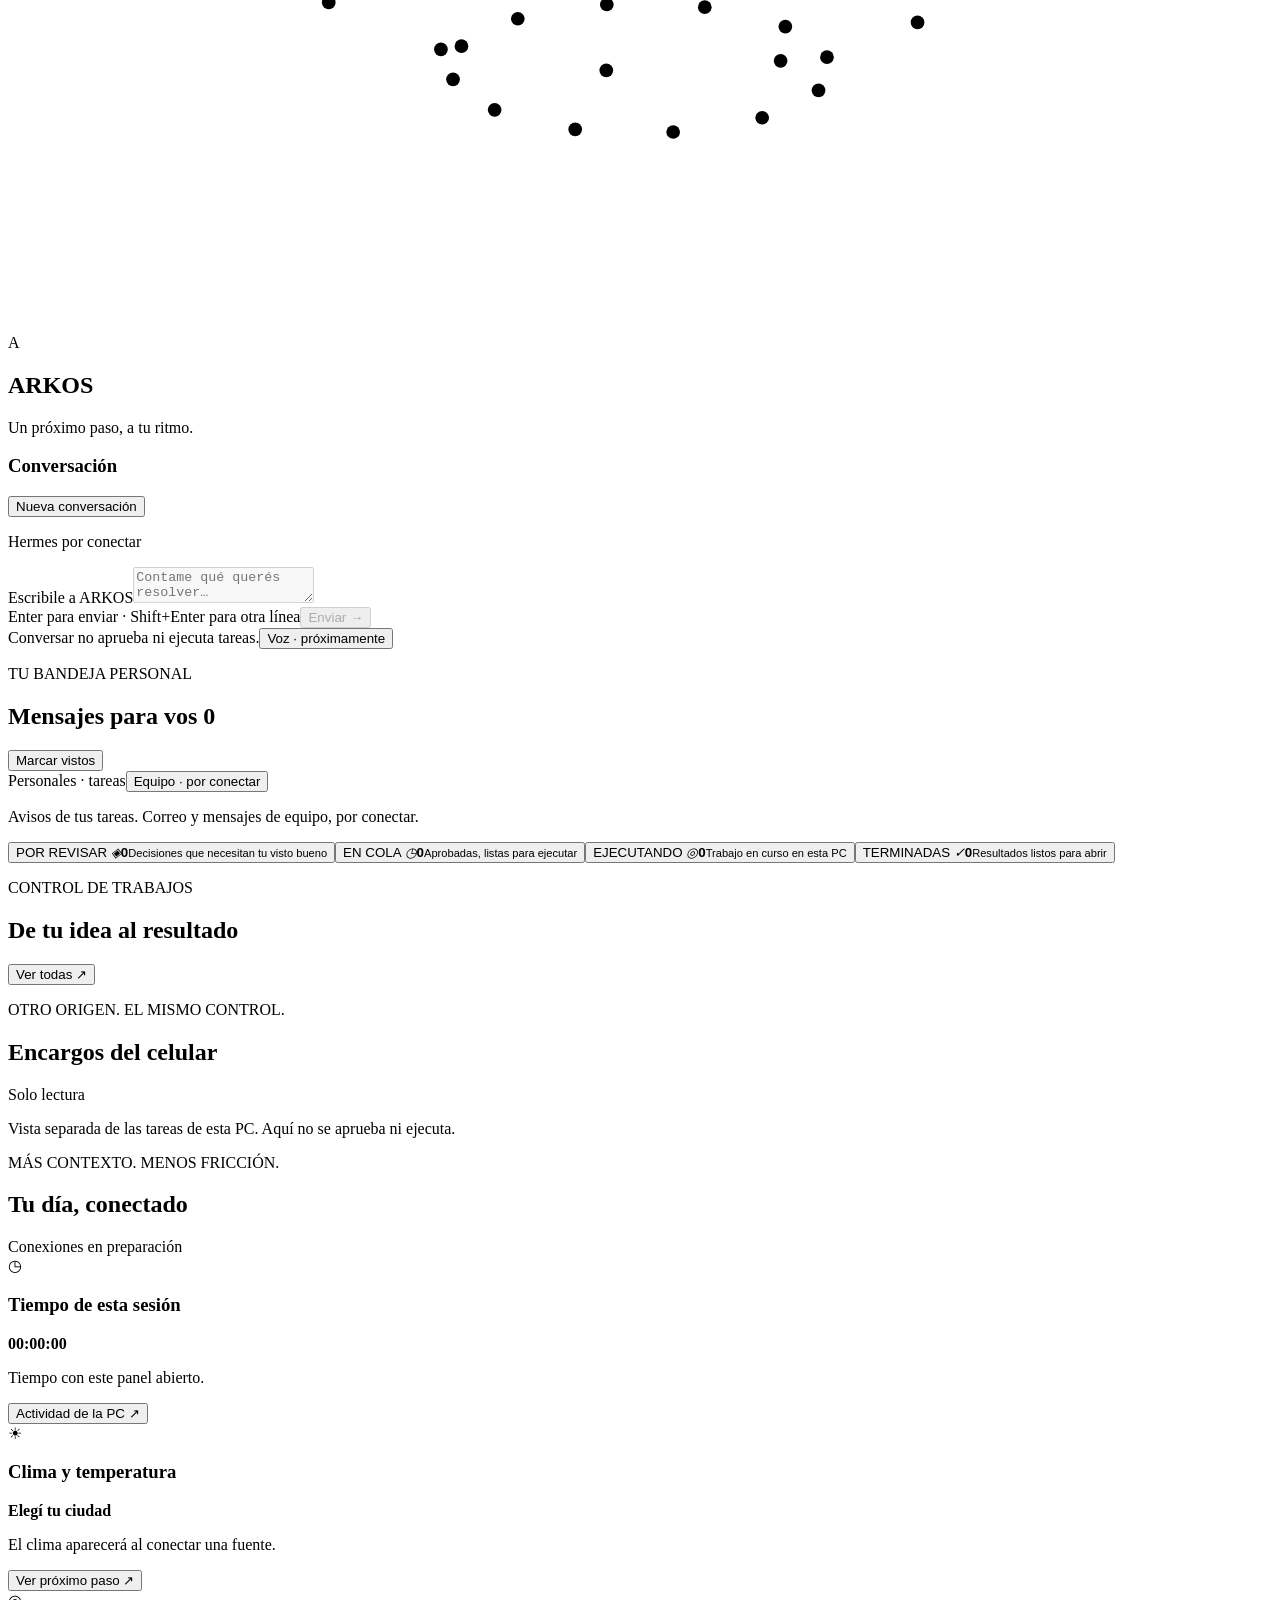
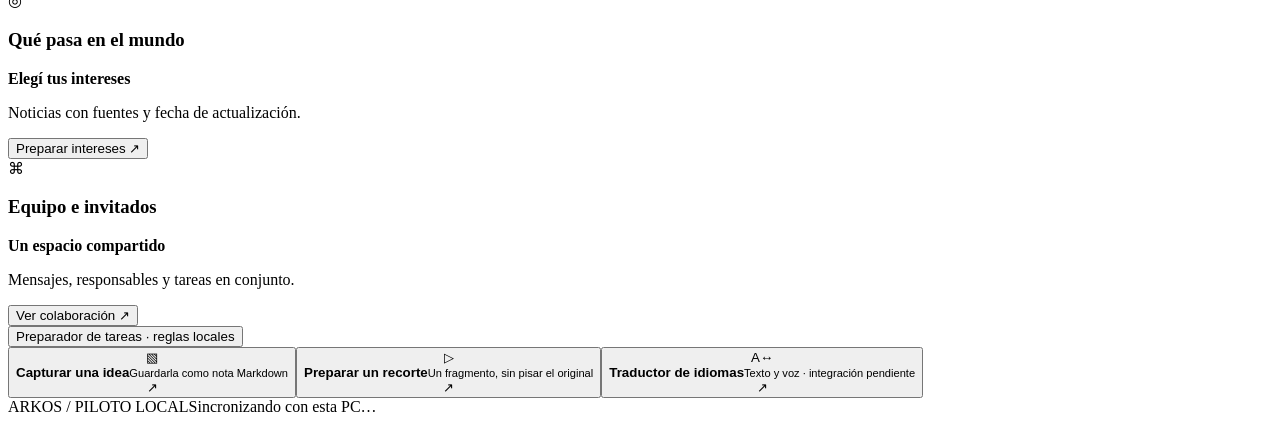
==== commit f91d6b30: "Apply Higgsfield assistant-first layout and observed task routes" ====
--- a/arkos_pilot/web/index.html
+++ b/arkos_pilot/web/index.html
@@ -1,6 +1,6 @@
 <!doctype html>
 <html lang="es" data-theme="dark" data-accent="neural">
-<head><meta charset="utf-8"><meta name="viewport" content="width=device-width, initial-scale=1"><meta name="color-scheme" content="dark light"><title>ARKOS · Tu centro de acción</title><link rel="icon" href="/mark.svg"><link rel="stylesheet" href="/style.css"><script defer src="/remote-view.js"></script><script defer src="/neural.js"></script><script defer src="/app.js"></script><script defer src="/chat.js"></script></head>
+<head><meta charset="utf-8"><meta name="viewport" content="width=device-width, initial-scale=1, viewport-fit=cover, interactive-widget=resizes-content"><meta name="color-scheme" content="dark light"><title>ARKOS · Tu centro de acción</title><link rel="icon" href="/mark.svg"><link rel="stylesheet" href="/style.css"><script defer src="/remote-view.js"></script><script defer src="/neural.js"></script><script defer src="/app.js"></script><script defer src="/chat.js"></script></head>
 <body>
 <div class="ambient" aria-hidden="true"><div id="neural-backdrop"></div><div class="ambient-grid"></div><div class="aurora aurora-one"></div><div class="aurora aurora-two"></div><div class="ambient-stars"></div></div>
 <a class="skip" href="#main">Saltar al contenido</a>
@@ -13,29 +13,30 @@
 <div class="sidebar-bottom"><div class="device"><span id="device-dot" class="dot"></span><div id="device-label">Conectando…</div></div><p>Tu trabajo, en esta PC.<br>La sincronización móvil está pendiente.</p><button id="appearance-button" class="appearance-trigger">◐ <span>Personalizar espacio</span></button></div>
 </aside>
 <div class="main-shell">
-<header class="topbar"><span class="breadcrumb">Mi espacio <span>/</span> <strong id="breadcrumb-page">Hoy</strong></span><div class="top-actions"><time id="local-clock" class="local-clock" aria-label="Hora del dispositivo">--:--</time><span class="local-chip">◈ LOCAL</span><button id="refresh-button" class="icon-button" aria-label="Actualizar tareas">↻</button><span class="user-avatar" aria-label="Perfil local">J</span></div></header>
+<header class="topbar"><span class="breadcrumb">Mi espacio <span>/</span> <strong id="breadcrumb-page">Hoy</strong></span><div class="top-actions"><button id="messages-button" class="text-button">✉ <span>Mensajes</span></button><button id="settings-button" class="icon-button" aria-label="Personalizar apariencia">◐</button><time id="local-clock" class="local-clock" aria-label="Hora del dispositivo">--:--</time><span class="local-chip">◈ LOCAL</span><button id="refresh-button" class="icon-button" aria-label="Actualizar tareas">↻</button><span class="user-avatar" aria-label="Perfil local">J</span></div></header>
 <main id="main" tabindex="-1">
 <div id="connection-banner" class="banner" role="status" hidden></div>
 <section id="page-home" class="page">
-<div class="hero"><div><p class="eyebrow">TU INTELIGENCIA. TU ESPACIO. TU CONTROL.</p><h1>Hablemos con <em>ARKOS.</em></h1><p class="subtitle">Ideas que avanzan. Decisiones que siguen siendo tuyas.</p><p id="network-status" class="network-status" role="status">Actividad local: comprobando tareas…</p></div><button class="primary new-task-button">+ Nueva tarea</button></div>
+<div class="hero"><div><p class="eyebrow">TU INTELIGENCIA. TU ESPACIO. TU CONTROL.</p><h1 id="home-title">¿Qué hacemos <em>ahora?</em></h1><p class="subtitle">Tu asistente, tus tareas. Vos decidís el próximo paso.</p><p id="network-status" class="network-status" role="status">Actividad local: comprobando tareas…</p></div><button class="primary new-task-button">+ Nueva tarea</button></div>
+<div class="workstage" id="workstage"><svg id="task-routes" class="task-routes" aria-hidden="true" focusable="false"></svg>
 <div class="cockpit-grid">
 <section class="panel command-core" aria-labelledby="core-title">
-<svg class="agent-route" viewBox="0 0 1000 400" preserveAspectRatio="none" aria-hidden="true" focusable="false"><path class="route-track" d="M270 200 C380 80 540 60 880 70 M270 200 C450 300 600 340 920 330"/><path class="route-packets" d="M270 200 C380 80 540 60 880 70 M270 200 C450 300 600 340 920 330"/></svg>
+
 <div class="core-top"><span class="eyebrow">ARKOS / NÚCLEO PERSONAL</span><span id="chat-mode" class="status-pill">Hermes por conectar</span></div>
-<div class="core-body"><div class="reactor" aria-hidden="true"><div class="reactor-ring ring-one"></div><div class="reactor-ring ring-two"></div><div class="reactor-ring ring-three"></div><svg class="reactor-mesh" viewBox="0 0 240 240" aria-hidden="true" focusable="false"><g class="mesh-lines"><path d="M155.8,50.9 L152.8,44.6"/><path d="M155.8,50.9 L181.0,78.9"/><path d="M155.8,50.9 L183.9,67.5"/><path d="M152.8,44.6 L141.0,39.7"/><path d="M152.8,44.6 L183.9,67.5"/><path d="M152.8,44.6 L169.7,57.1"/><path d="M141.0,39.7 L123.6,37.4"/><path d="M141.0,39.7 L169.7,57.1"/><path d="M141.0,39.7 L142.2,50.5"/><path d="M123.6,37.4 L105.2,38.5"/><path d="M123.6,37.4 L142.2,50.5"/><path d="M123.6,37.4 L108.7,49.5"/><path d="M105.2,38.5 L90.7,42.5"/><path d="M105.2,38.5 L108.7,49.5"/><path d="M105.2,38.5 L78.3,54.4"/><path d="M90.7,42.5 L84.2,48.5"/><path d="M90.7,42.5 L78.3,54.4"/><path d="M90.7,42.5 L59.0,63.8"/><path d="M84.2,48.5 L87.2,54.8"/><path d="M84.2,48.5 L59.0,63.8"/><path d="M84.2,48.5 L56.1,75.2"/><path d="M87.2,54.8 L99.0,59.7"/><path d="M87.2,54.8 L56.1,75.2"/><path d="M87.2,54.8 L70.3,85.6"/><path d="M99.0,59.7 L116.4,62.0"/><path d="M99.0,59.7 L70.3,85.6"/><path d="M99.0,59.7 L97.8,92.2"/><path d="M116.4,62.0 L134.8,60.9"/><path d="M116.4,62.0 L97.8,92.2"/><path d="M116.4,62.0 L131.3,93.2"/><path d="M134.8,60.9 L149.3,56.9"/><path d="M134.8,60.9 L131.3,93.2"/><path d="M134.8,60.9 L161.7,88.4"/><path d="M149.3,56.9 L155.8,50.9"/><path d="M149.3,56.9 L161.7,88.4"/><path d="M149.3,56.9 L181.0,78.9"/><path d="M181.0,78.9 L183.9,67.5"/><path d="M181.0,78.9 L200.5,105.4"/><path d="M181.0,78.9 L193.8,91.2"/><path d="M183.9,67.5 L169.7,57.1"/><path d="M183.9,67.5 L193.8,91.2"/><path d="M183.9,67.5 L167.2,80.1"/><path d="M169.7,57.1 L142.2,50.5"/><path d="M169.7,57.1 L167.2,80.1"/><path d="M169.7,57.1 L128.0,75.1"/><path d="M142.2,50.5 L108.7,49.5"/><path d="M142.2,50.5 L128.0,75.1"/><path d="M142.2,50.5 L86.7,77.4"/><path d="M108.7,49.5 L78.3,54.4"/><path d="M108.7,49.5 L86.7,77.4"/><path d="M108.7,49.5 L54.2,86.5"/><path d="M78.3,54.4 L59.0,63.8"/><path d="M78.3,54.4 L54.2,86.5"/><path d="M78.3,54.4 L39.5,99.9"/><path d="M59.0,63.8 L56.1,75.2"/><path d="M59.0,63.8 L39.5,99.9"/><path d="M59.0,63.8 L46.2,114.0"/><path d="M56.1,75.2 L70.3,85.6"/><path d="M56.1,75.2 L46.2,114.0"/><path d="M56.1,75.2 L72.8,125.1"/><path d="M70.3,85.6 L97.8,92.2"/><path d="M70.3,85.6 L72.8,125.1"/><path d="M70.3,85.6 L112.0,130.2"/><path d="M97.8,92.2 L131.3,93.2"/><path d="M97.8,92.2 L112.0,130.2"/><path d="M97.8,92.2 L153.3,127.9"/><path d="M131.3,93.2 L161.7,88.4"/><path d="M131.3,93.2 L153.3,127.9"/><path d="M131.3,93.2 L185.8,118.8"/><path d="M161.7,88.4 L181.0,78.9"/><path d="M161.7,88.4 L185.8,118.8"/><path d="M161.7,88.4 L200.5,105.4"/><path d="M200.5,105.4 L193.8,91.2"/><path d="M200.5,105.4 L196.1,146.8"/><path d="M200.5,105.4 L199.7,132.6"/><path d="M193.8,91.2 L167.2,80.1"/><path d="M193.8,91.2 L199.7,132.6"/><path d="M193.8,91.2 L182.0,119.6"/><path d="M167.2,80.1 L128.0,75.1"/><path d="M167.2,80.1 L182.0,119.6"/><path d="M167.2,80.1 L147.7,111.3"/><path d="M128.0,75.1 L86.7,77.4"/><path d="M128.0,75.1 L147.7,111.3"/><path d="M128.0,75.1 L105.9,110.1"/><path d="M86.7,77.4 L54.2,86.5"/><path d="M86.7,77.4 L105.9,110.1"/><path d="M86.7,77.4 L68.0,116.2"/><path d="M54.2,86.5 L39.5,99.9"/><path d="M54.2,86.5 L68.0,116.2"/><path d="M54.2,86.5 L43.9,127.9"/><path d="M39.5,99.9 L46.2,114.0"/><path d="M39.5,99.9 L43.9,127.9"/><path d="M39.5,99.9 L40.3,142.2"/><path d="M46.2,114.0 L72.8,125.1"/><path d="M46.2,114.0 L40.3,142.2"/><path d="M46.2,114.0 L58.0,155.2"/><path d="M72.8,125.1 L112.0,130.2"/><path d="M72.8,125.1 L58.0,155.2"/><path d="M72.8,125.1 L92.3,163.4"/><path d="M112.0,130.2 L153.3,127.9"/><path d="M112.0,130.2 L92.3,163.4"/><path d="M112.0,130.2 L134.1,164.6"/><path d="M153.3,127.9 L185.8,118.8"/><path d="M153.3,127.9 L134.1,164.6"/><path d="M153.3,127.9 L172.0,158.6"/><path d="M185.8,118.8 L200.5,105.4"/><path d="M185.8,118.8 L172.0,158.6"/><path d="M185.8,118.8 L196.1,146.8"/><path d="M196.1,146.8 L199.7,132.6"/><path d="M196.1,146.8 L184.6,170.8"/><path d="M196.1,146.8 L179.1,159.5"/><path d="M199.7,132.6 L182.0,119.6"/><path d="M199.7,132.6 L179.1,159.5"/><path d="M199.7,132.6 L157.8,150.6"/><path d="M182.0,119.6 L147.7,111.3"/><path d="M182.0,119.6 L157.8,150.6"/><path d="M182.0,119.6 L126.4,146.6"/><path d="M147.7,111.3 L105.9,110.1"/><path d="M147.7,111.3 L126.4,146.6"/><path d="M147.7,111.3 L93.3,148.4"/><path d="M105.9,110.1 L68.0,116.2"/><path d="M105.9,110.1 L93.3,148.4"/><path d="M105.9,110.1 L67.3,155.7"/><path d="M68.0,116.2 L43.9,127.9"/><path d="M68.0,116.2 L67.3,155.7"/><path d="M68.0,116.2 L55.4,166.5"/><path d="M43.9,127.9 L40.3,142.2"/><path d="M43.9,127.9 L55.4,166.5"/><path d="M43.9,127.9 L60.9,177.8"/><path d="M40.3,142.2 L58.0,155.2"/><path d="M40.3,142.2 L60.9,177.8"/><path d="M40.3,142.2 L82.2,186.7"/><path d="M58.0,155.2 L92.3,163.4"/><path d="M58.0,155.2 L82.2,186.7"/><path d="M58.0,155.2 L113.6,190.7"/><path d="M92.3,163.4 L134.1,164.6"/><path d="M92.3,163.4 L113.6,190.7"/><path d="M92.3,163.4 L146.7,188.9"/><path d="M134.1,164.6 L172.0,158.6"/><path d="M134.1,164.6 L146.7,188.9"/><path d="M134.1,164.6 L172.7,181.6"/><path d="M172.0,158.6 L196.1,146.8"/><path d="M172.0,158.6 L172.7,181.6"/><path d="M172.0,158.6 L184.6,170.8"/><path d="M184.6,170.8 L179.1,159.5"/><path d="M184.6,170.8 L153.9,194.5"/><path d="M184.6,170.8 L155.5,188.2"/><path d="M179.1,159.5 L157.8,150.6"/><path d="M179.1,159.5 L155.5,188.2"/><path d="M179.1,159.5 L147.6,182.4"/><path d="M157.8,150.6 L126.4,146.6"/><path d="M157.8,150.6 L147.6,182.4"/><path d="M157.8,150.6 L132.3,178.7"/><path d="M126.4,146.6 L93.3,148.4"/><path d="M126.4,146.6 L132.3,178.7"/><path d="M126.4,146.6 L113.7,178.2"/><path d="M93.3,148.4 L67.3,155.7"/><path d="M93.3,148.4 L113.7,178.2"/><path d="M93.3,148.4 L96.8,180.9"/><path d="M67.3,155.7 L55.4,166.5"/><path d="M67.3,155.7 L96.8,180.9"/><path d="M67.3,155.7 L86.1,186.1"/><path d="M55.4,166.5 L60.9,177.8"/><path d="M55.4,166.5 L86.1,186.1"/><path d="M55.4,166.5 L84.5,192.4"/><path d="M60.9,177.8 L82.2,186.7"/><path d="M60.9,177.8 L84.5,192.4"/><path d="M60.9,177.8 L92.4,198.2"/><path d="M82.2,186.7 L113.6,190.7"/><path d="M82.2,186.7 L92.4,198.2"/><path d="M82.2,186.7 L107.7,201.9"/><path d="M113.6,190.7 L146.7,188.9"/><path d="M113.6,190.7 L107.7,201.9"/><path d="M113.6,190.7 L126.3,202.4"/><path d="M146.7,188.9 L172.7,181.6"/><path d="M146.7,188.9 L126.3,202.4"/><path d="M146.7,188.9 L143.2,199.7"/><path d="M172.7,181.6 L184.6,170.8"/><path d="M172.7,181.6 L143.2,199.7"/><path d="M172.7,181.6 L153.9,194.5"/><path d="M153.9,194.5 L155.5,188.2"/><path d="M155.5,188.2 L147.6,182.4"/><path d="M147.6,182.4 L132.3,178.7"/><path d="M132.3,178.7 L113.7,178.2"/><path d="M113.7,178.2 L96.8,180.9"/><path d="M96.8,180.9 L86.1,186.1"/><path d="M86.1,186.1 L84.5,192.4"/><path d="M84.5,192.4 L92.4,198.2"/><path d="M92.4,198.2 L107.7,201.9"/><path d="M107.7,201.9 L126.3,202.4"/><path d="M126.3,202.4 L143.2,199.7"/><path d="M143.2,199.7 L153.9,194.5"/></g><g class="mesh-nodes"><circle cx="155.8" cy="50.9" r="1.3"/><circle cx="152.8" cy="44.6" r="1.3"/><circle cx="141.0" cy="39.7" r="1.3"/><circle cx="123.6" cy="37.4" r="1.3"/><circle cx="105.2" cy="38.5" r="1.3"/><circle cx="90.7" cy="42.5" r="1.3"/><circle cx="84.2" cy="48.5" r="1.3"/><circle cx="87.2" cy="54.8" r="1.3"/><circle cx="99.0" cy="59.7" r="1.3"/><circle cx="116.4" cy="62.0" r="1.3"/><circle cx="134.8" cy="60.9" r="1.3"/><circle cx="149.3" cy="56.9" r="1.3"/><circle cx="181.0" cy="78.9" r="1.3"/><circle cx="183.9" cy="67.5" r="1.3"/><circle cx="169.7" cy="57.1" r="1.3"/><circle cx="142.2" cy="50.5" r="1.3"/><circle cx="108.7" cy="49.5" r="1.3"/><circle cx="78.3" cy="54.4" r="1.3"/><circle cx="59.0" cy="63.8" r="1.3"/><circle cx="56.1" cy="75.2" r="1.3"/><circle cx="70.3" cy="85.6" r="1.3"/><circle cx="97.8" cy="92.2" r="1.3"/><circle cx="131.3" cy="93.2" r="1.3"/><circle cx="161.7" cy="88.4" r="1.3"/><circle cx="200.5" cy="105.4" r="1.3"/><circle cx="193.8" cy="91.2" r="1.3"/><circle cx="167.2" cy="80.1" r="1.3"/><circle cx="128.0" cy="75.1" r="1.3"/><circle cx="86.7" cy="77.4" r="1.3"/><circle cx="54.2" cy="86.5" r="1.3"/><circle cx="39.5" cy="99.9" r="1.3"/><circle cx="46.2" cy="114.0" r="1.3"/><circle cx="72.8" cy="125.1" r="1.3"/><circle cx="112.0" cy="130.2" r="1.3"/><circle cx="153.3" cy="127.9" r="1.3"/><circle cx="185.8" cy="118.8" r="1.3"/><circle cx="196.1" cy="146.8" r="1.3"/><circle cx="199.7" cy="132.6" r="1.3"/><circle cx="182.0" cy="119.6" r="1.3"/><circle cx="147.7" cy="111.3" r="1.3"/><circle cx="105.9" cy="110.1" r="1.3"/><circle cx="68.0" cy="116.2" r="1.3"/><circle cx="43.9" cy="127.9" r="1.3"/><circle cx="40.3" cy="142.2" r="1.3"/><circle cx="58.0" cy="155.2" r="1.3"/><circle cx="92.3" cy="163.4" r="1.3"/><circle cx="134.1" cy="164.6" r="1.3"/><circle cx="172.0" cy="158.6" r="1.3"/><circle cx="184.6" cy="170.8" r="1.3"/><circle cx="179.1" cy="159.5" r="1.3"/><circle cx="157.8" cy="150.6" r="1.3"/><circle cx="126.4" cy="146.6" r="1.3"/><circle cx="93.3" cy="148.4" r="1.3"/><circle cx="67.3" cy="155.7" r="1.3"/><circle cx="55.4" cy="166.5" r="1.3"/><circle cx="60.9" cy="177.8" r="1.3"/><circle cx="82.2" cy="186.7" r="1.3"/><circle cx="113.6" cy="190.7" r="1.3"/><circle cx="146.7" cy="188.9" r="1.3"/><circle cx="172.7" cy="181.6" r="1.3"/><circle cx="153.9" cy="194.5" r="1.3"/><circle cx="155.5" cy="188.2" r="1.3"/><circle cx="147.6" cy="182.4" r="1.3"/><circle cx="132.3" cy="178.7" r="1.3"/><circle cx="113.7" cy="178.2" r="1.3"/><circle cx="96.8" cy="180.9" r="1.3"/><circle cx="86.1" cy="186.1" r="1.3"/><circle cx="84.5" cy="192.4" r="1.3"/><circle cx="92.4" cy="198.2" r="1.3"/><circle cx="107.7" cy="201.9" r="1.3"/><circle cx="126.3" cy="202.4" r="1.3"/><circle cx="143.2" cy="199.7" r="1.3"/></g></svg><div class="reactor-heart">A</div></div><div class="core-copy"><p class="eyebrow">UN PENSAMIENTO. UN PRÓXIMO PASO.</p><h2 id="core-title">Tu idea empieza<br> una conversación.</h2><p>Conversá, revisá las propuestas y decidí qué convertir en una tarea.</p><div class="mode-switch" role="group" aria-label="Modo de interacción"><button class="mode-button selected" data-go="conversation"><span>▤</span> Escritura <small>Chat escrito</small></button><button class="mode-button" data-feature="voice"><span>◉</span> Voz live <small>Por conectar</small></button></div></div></div>
+<div class="core-body"><div class="reactor" aria-hidden="true"><div class="reactor-ring ring-one"></div><div class="reactor-ring ring-two"></div><div class="reactor-ring ring-three"></div><svg class="reactor-mesh" viewBox="0 0 240 240" aria-hidden="true" focusable="false"><g class="mesh-lines"><path d="M155.8,50.9 L152.8,44.6"/><path d="M155.8,50.9 L181.0,78.9"/><path d="M155.8,50.9 L183.9,67.5"/><path d="M152.8,44.6 L141.0,39.7"/><path d="M152.8,44.6 L183.9,67.5"/><path d="M152.8,44.6 L169.7,57.1"/><path d="M141.0,39.7 L123.6,37.4"/><path d="M141.0,39.7 L169.7,57.1"/><path d="M141.0,39.7 L142.2,50.5"/><path d="M123.6,37.4 L105.2,38.5"/><path d="M123.6,37.4 L142.2,50.5"/><path d="M123.6,37.4 L108.7,49.5"/><path d="M105.2,38.5 L90.7,42.5"/><path d="M105.2,38.5 L108.7,49.5"/><path d="M105.2,38.5 L78.3,54.4"/><path d="M90.7,42.5 L84.2,48.5"/><path d="M90.7,42.5 L78.3,54.4"/><path d="M90.7,42.5 L59.0,63.8"/><path d="M84.2,48.5 L87.2,54.8"/><path d="M84.2,48.5 L59.0,63.8"/><path d="M84.2,48.5 L56.1,75.2"/><path d="M87.2,54.8 L99.0,59.7"/><path d="M87.2,54.8 L56.1,75.2"/><path d="M87.2,54.8 L70.3,85.6"/><path d="M99.0,59.7 L116.4,62.0"/><path d="M99.0,59.7 L70.3,85.6"/><path d="M99.0,59.7 L97.8,92.2"/><path d="M116.4,62.0 L134.8,60.9"/><path d="M116.4,62.0 L97.8,92.2"/><path d="M116.4,62.0 L131.3,93.2"/><path d="M134.8,60.9 L149.3,56.9"/><path d="M134.8,60.9 L131.3,93.2"/><path d="M134.8,60.9 L161.7,88.4"/><path d="M149.3,56.9 L155.8,50.9"/><path d="M149.3,56.9 L161.7,88.4"/><path d="M149.3,56.9 L181.0,78.9"/><path d="M181.0,78.9 L183.9,67.5"/><path d="M181.0,78.9 L200.5,105.4"/><path d="M181.0,78.9 L193.8,91.2"/><path d="M183.9,67.5 L169.7,57.1"/><path d="M183.9,67.5 L193.8,91.2"/><path d="M183.9,67.5 L167.2,80.1"/><path d="M169.7,57.1 L142.2,50.5"/><path d="M169.7,57.1 L167.2,80.1"/><path d="M169.7,57.1 L128.0,75.1"/><path d="M142.2,50.5 L108.7,49.5"/><path d="M142.2,50.5 L128.0,75.1"/><path d="M142.2,50.5 L86.7,77.4"/><path d="M108.7,49.5 L78.3,54.4"/><path d="M108.7,49.5 L86.7,77.4"/><path d="M108.7,49.5 L54.2,86.5"/><path d="M78.3,54.4 L59.0,63.8"/><path d="M78.3,54.4 L54.2,86.5"/><path d="M78.3,54.4 L39.5,99.9"/><path d="M59.0,63.8 L56.1,75.2"/><path d="M59.0,63.8 L39.5,99.9"/><path d="M59.0,63.8 L46.2,114.0"/><path d="M56.1,75.2 L70.3,85.6"/><path d="M56.1,75.2 L46.2,114.0"/><path d="M56.1,75.2 L72.8,125.1"/><path d="M70.3,85.6 L97.8,92.2"/><path d="M70.3,85.6 L72.8,125.1"/><path d="M70.3,85.6 L112.0,130.2"/><path d="M97.8,92.2 L131.3,93.2"/><path d="M97.8,92.2 L112.0,130.2"/><path d="M97.8,92.2 L153.3,127.9"/><path d="M131.3,93.2 L161.7,88.4"/><path d="M131.3,93.2 L153.3,127.9"/><path d="M131.3,93.2 L185.8,118.8"/><path d="M161.7,88.4 L181.0,78.9"/><path d="M161.7,88.4 L185.8,118.8"/><path d="M161.7,88.4 L200.5,105.4"/><path d="M200.5,105.4 L193.8,91.2"/><path d="M200.5,105.4 L196.1,146.8"/><path d="M200.5,105.4 L199.7,132.6"/><path d="M193.8,91.2 L167.2,80.1"/><path d="M193.8,91.2 L199.7,132.6"/><path d="M193.8,91.2 L182.0,119.6"/><path d="M167.2,80.1 L128.0,75.1"/><path d="M167.2,80.1 L182.0,119.6"/><path d="M167.2,80.1 L147.7,111.3"/><path d="M128.0,75.1 L86.7,77.4"/><path d="M128.0,75.1 L147.7,111.3"/><path d="M128.0,75.1 L105.9,110.1"/><path d="M86.7,77.4 L54.2,86.5"/><path d="M86.7,77.4 L105.9,110.1"/><path d="M86.7,77.4 L68.0,116.2"/><path d="M54.2,86.5 L39.5,99.9"/><path d="M54.2,86.5 L68.0,116.2"/><path d="M54.2,86.5 L43.9,127.9"/><path d="M39.5,99.9 L46.2,114.0"/><path d="M39.5,99.9 L43.9,127.9"/><path d="M39.5,99.9 L40.3,142.2"/><path d="M46.2,114.0 L72.8,125.1"/><path d="M46.2,114.0 L40.3,142.2"/><path d="M46.2,114.0 L58.0,155.2"/><path d="M72.8,125.1 L112.0,130.2"/><path d="M72.8,125.1 L58.0,155.2"/><path d="M72.8,125.1 L92.3,163.4"/><path d="M112.0,130.2 L153.3,127.9"/><path d="M112.0,130.2 L92.3,163.4"/><path d="M112.0,130.2 L134.1,164.6"/><path d="M153.3,127.9 L185.8,118.8"/><path d="M153.3,127.9 L134.1,164.6"/><path d="M153.3,127.9 L172.0,158.6"/><path d="M185.8,118.8 L200.5,105.4"/><path d="M185.8,118.8 L172.0,158.6"/><path d="M185.8,118.8 L196.1,146.8"/><path d="M196.1,146.8 L199.7,132.6"/><path d="M196.1,146.8 L184.6,170.8"/><path d="M196.1,146.8 L179.1,159.5"/><path d="M199.7,132.6 L182.0,119.6"/><path d="M199.7,132.6 L179.1,159.5"/><path d="M199.7,132.6 L157.8,150.6"/><path d="M182.0,119.6 L147.7,111.3"/><path d="M182.0,119.6 L157.8,150.6"/><path d="M182.0,119.6 L126.4,146.6"/><path d="M147.7,111.3 L105.9,110.1"/><path d="M147.7,111.3 L126.4,146.6"/><path d="M147.7,111.3 L93.3,148.4"/><path d="M105.9,110.1 L68.0,116.2"/><path d="M105.9,110.1 L93.3,148.4"/><path d="M105.9,110.1 L67.3,155.7"/><path d="M68.0,116.2 L43.9,127.9"/><path d="M68.0,116.2 L67.3,155.7"/><path d="M68.0,116.2 L55.4,166.5"/><path d="M43.9,127.9 L40.3,142.2"/><path d="M43.9,127.9 L55.4,166.5"/><path d="M43.9,127.9 L60.9,177.8"/><path d="M40.3,142.2 L58.0,155.2"/><path d="M40.3,142.2 L60.9,177.8"/><path d="M40.3,142.2 L82.2,186.7"/><path d="M58.0,155.2 L92.3,163.4"/><path d="M58.0,155.2 L82.2,186.7"/><path d="M58.0,155.2 L113.6,190.7"/><path d="M92.3,163.4 L134.1,164.6"/><path d="M92.3,163.4 L113.6,190.7"/><path d="M92.3,163.4 L146.7,188.9"/><path d="M134.1,164.6 L172.0,158.6"/><path d="M134.1,164.6 L146.7,188.9"/><path d="M134.1,164.6 L172.7,181.6"/><path d="M172.0,158.6 L196.1,146.8"/><path d="M172.0,158.6 L172.7,181.6"/><path d="M172.0,158.6 L184.6,170.8"/><path d="M184.6,170.8 L179.1,159.5"/><path d="M184.6,170.8 L153.9,194.5"/><path d="M184.6,170.8 L155.5,188.2"/><path d="M179.1,159.5 L157.8,150.6"/><path d="M179.1,159.5 L155.5,188.2"/><path d="M179.1,159.5 L147.6,182.4"/><path d="M157.8,150.6 L126.4,146.6"/><path d="M157.8,150.6 L147.6,182.4"/><path d="M157.8,150.6 L132.3,178.7"/><path d="M126.4,146.6 L93.3,148.4"/><path d="M126.4,146.6 L132.3,178.7"/><path d="M126.4,146.6 L113.7,178.2"/><path d="M93.3,148.4 L67.3,155.7"/><path d="M93.3,148.4 L113.7,178.2"/><path d="M93.3,148.4 L96.8,180.9"/><path d="M67.3,155.7 L55.4,166.5"/><path d="M67.3,155.7 L96.8,180.9"/><path d="M67.3,155.7 L86.1,186.1"/><path d="M55.4,166.5 L60.9,177.8"/><path d="M55.4,166.5 L86.1,186.1"/><path d="M55.4,166.5 L84.5,192.4"/><path d="M60.9,177.8 L82.2,186.7"/><path d="M60.9,177.8 L84.5,192.4"/><path d="M60.9,177.8 L92.4,198.2"/><path d="M82.2,186.7 L113.6,190.7"/><path d="M82.2,186.7 L92.4,198.2"/><path d="M82.2,186.7 L107.7,201.9"/><path d="M113.6,190.7 L146.7,188.9"/><path d="M113.6,190.7 L107.7,201.9"/><path d="M113.6,190.7 L126.3,202.4"/><path d="M146.7,188.9 L172.7,181.6"/><path d="M146.7,188.9 L126.3,202.4"/><path d="M146.7,188.9 L143.2,199.7"/><path d="M172.7,181.6 L184.6,170.8"/><path d="M172.7,181.6 L143.2,199.7"/><path d="M172.7,181.6 L153.9,194.5"/><path d="M153.9,194.5 L155.5,188.2"/><path d="M155.5,188.2 L147.6,182.4"/><path d="M147.6,182.4 L132.3,178.7"/><path d="M132.3,178.7 L113.7,178.2"/><path d="M113.7,178.2 L96.8,180.9"/><path d="M96.8,180.9 L86.1,186.1"/><path d="M86.1,186.1 L84.5,192.4"/><path d="M84.5,192.4 L92.4,198.2"/><path d="M92.4,198.2 L107.7,201.9"/><path d="M107.7,201.9 L126.3,202.4"/><path d="M126.3,202.4 L143.2,199.7"/><path d="M143.2,199.7 L153.9,194.5"/></g><g class="mesh-nodes"><circle cx="155.8" cy="50.9" r="1.3"/><circle cx="152.8" cy="44.6" r="1.3"/><circle cx="141.0" cy="39.7" r="1.3"/><circle cx="123.6" cy="37.4" r="1.3"/><circle cx="105.2" cy="38.5" r="1.3"/><circle cx="90.7" cy="42.5" r="1.3"/><circle cx="84.2" cy="48.5" r="1.3"/><circle cx="87.2" cy="54.8" r="1.3"/><circle cx="99.0" cy="59.7" r="1.3"/><circle cx="116.4" cy="62.0" r="1.3"/><circle cx="134.8" cy="60.9" r="1.3"/><circle cx="149.3" cy="56.9" r="1.3"/><circle cx="181.0" cy="78.9" r="1.3"/><circle cx="183.9" cy="67.5" r="1.3"/><circle cx="169.7" cy="57.1" r="1.3"/><circle cx="142.2" cy="50.5" r="1.3"/><circle cx="108.7" cy="49.5" r="1.3"/><circle cx="78.3" cy="54.4" r="1.3"/><circle cx="59.0" cy="63.8" r="1.3"/><circle cx="56.1" cy="75.2" r="1.3"/><circle cx="70.3" cy="85.6" r="1.3"/><circle cx="97.8" cy="92.2" r="1.3"/><circle cx="131.3" cy="93.2" r="1.3"/><circle cx="161.7" cy="88.4" r="1.3"/><circle cx="200.5" cy="105.4" r="1.3"/><circle cx="193.8" cy="91.2" r="1.3"/><circle cx="167.2" cy="80.1" r="1.3"/><circle cx="128.0" cy="75.1" r="1.3"/><circle cx="86.7" cy="77.4" r="1.3"/><circle cx="54.2" cy="86.5" r="1.3"/><circle cx="39.5" cy="99.9" r="1.3"/><circle cx="46.2" cy="114.0" r="1.3"/><circle cx="72.8" cy="125.1" r="1.3"/><circle cx="112.0" cy="130.2" r="1.3"/><circle cx="153.3" cy="127.9" r="1.3"/><circle cx="185.8" cy="118.8" r="1.3"/><circle cx="196.1" cy="146.8" r="1.3"/><circle cx="199.7" cy="132.6" r="1.3"/><circle cx="182.0" cy="119.6" r="1.3"/><circle cx="147.7" cy="111.3" r="1.3"/><circle cx="105.9" cy="110.1" r="1.3"/><circle cx="68.0" cy="116.2" r="1.3"/><circle cx="43.9" cy="127.9" r="1.3"/><circle cx="40.3" cy="142.2" r="1.3"/><circle cx="58.0" cy="155.2" r="1.3"/><circle cx="92.3" cy="163.4" r="1.3"/><circle cx="134.1" cy="164.6" r="1.3"/><circle cx="172.0" cy="158.6" r="1.3"/><circle cx="184.6" cy="170.8" r="1.3"/><circle cx="179.1" cy="159.5" r="1.3"/><circle cx="157.8" cy="150.6" r="1.3"/><circle cx="126.4" cy="146.6" r="1.3"/><circle cx="93.3" cy="148.4" r="1.3"/><circle cx="67.3" cy="155.7" r="1.3"/><circle cx="55.4" cy="166.5" r="1.3"/><circle cx="60.9" cy="177.8" r="1.3"/><circle cx="82.2" cy="186.7" r="1.3"/><circle cx="113.6" cy="190.7" r="1.3"/><circle cx="146.7" cy="188.9" r="1.3"/><circle cx="172.7" cy="181.6" r="1.3"/><circle cx="153.9" cy="194.5" r="1.3"/><circle cx="155.5" cy="188.2" r="1.3"/><circle cx="147.6" cy="182.4" r="1.3"/><circle cx="132.3" cy="178.7" r="1.3"/><circle cx="113.7" cy="178.2" r="1.3"/><circle cx="96.8" cy="180.9" r="1.3"/><circle cx="86.1" cy="186.1" r="1.3"/><circle cx="84.5" cy="192.4" r="1.3"/><circle cx="92.4" cy="198.2" r="1.3"/><circle cx="107.7" cy="201.9" r="1.3"/><circle cx="126.3" cy="202.4" r="1.3"/><circle cx="143.2" cy="199.7" r="1.3"/></g></svg><div class="reactor-heart">A</div></div><div class="core-copy"><h2 id="core-title">ARKOS</h2><p>Un próximo paso, a tu ritmo.</p></div></div>
 <div class="chat-workspace"><div class="chat-heading"><h3>Conversación</h3><button id="chat-new" class="text-button" type="button">Nueva conversación</button></div>
 <p id="chat-state" class="chat-state" role="status">Hermes por conectar</p>
-<div id="chat-log" class="chat-log" role="log" aria-label="Conversación con ARKOS" aria-live="polite"></div>
-<form id="chat-form"><label for="chat-input">Escribile a ARKOS</label><textarea id="chat-input" rows="3" maxlength="8000" placeholder="Contame qué tenés en mente…" required disabled></textarea><div class="chat-actions"><span class="field-help">Conversar no aprueba ni ejecuta tareas.</span><button id="chat-retry" type="button" class="secondary" hidden>Reenviar mismo turno</button><button id="chat-cancel" type="button" class="secondary" hidden>Cancelar respuesta</button><button id="chat-send" class="primary" type="submit" disabled>Enviar →</button></div></form></div>
-<div class="core-bottom"><span>Vos revisás. Vos decidís.</span><span>Voz · pendiente</span></div>
+<form id="chat-form"><label for="chat-input">Escribile a ARKOS</label><textarea id="chat-input" rows="2" maxlength="8000" placeholder="Contame qué querés resolver…" required disabled></textarea><div class="chat-actions"><span class="field-help">Enter para enviar · Shift+Enter para otra línea</span><button id="chat-retry" type="button" class="secondary" hidden>Reenviar mismo turno</button><button id="chat-cancel" type="button" class="secondary" hidden>Cancelar respuesta</button><button id="chat-send" class="primary" type="submit" disabled>Enviar →</button></div></form><div id="chat-log" class="chat-log" role="log" aria-label="Conversación con ARKOS" aria-live="polite"></div></div>
+<div class="core-bottom"><span>Conversar no aprueba ni ejecuta tareas.</span><button class="text-button" data-feature="voice">Voz · próximamente</button></div>
 </section>
-<section class="panel inbox-panel" aria-labelledby="inbox-title"><div class="section-title"><div><p class="eyebrow">TU BANDEJA PERSONAL</p><h2 id="inbox-title">Mensajes para vos <span id="inbox-count" class="notice-count">0</span></h2></div><button id="inbox-read" class="text-button">Marcar vistos</button></div><div class="inbox-channels"><span class="channel-current">Personales · tareas</span><button class="text-button" data-feature="team">Equipo · por conectar</button></div><p class="inbox-explainer">Avisos de tus tareas. Correo y mensajes de equipo, por conectar.</p><div id="personal-inbox" class="personal-inbox"></div></section>
+<section class="panel inbox-panel" aria-labelledby="inbox-title"><div class="section-title"><div><p class="eyebrow">TU BANDEJA PERSONAL</p><h2 id="inbox-title" tabindex="-1">Mensajes para vos <span id="inbox-count" class="notice-count">0</span></h2></div><button id="inbox-read" class="text-button">Marcar vistos</button></div><div class="inbox-channels"><span class="channel-current">Personales · tareas</span><button class="text-button" data-feature="team">Equipo · por conectar</button></div><p class="inbox-explainer">Avisos de tus tareas. Correo y mensajes de equipo, por conectar.</p><div id="personal-inbox" class="personal-inbox"></div></section>
 </div>
 <div class="stats"><button class="stat" data-filter="review"><span>POR REVISAR <i class="pink">◈</i></span><strong id="stat-review">0</strong><small>Decisiones que necesitan tu visto bueno</small></button><button class="stat" data-filter="queued"><span>EN COLA <i>◷</i></span><strong id="stat-active">0</strong><small>Aprobadas, listas para ejecutar</small></button><button class="stat" data-filter="running"><span>EJECUTANDO <i class="purple">◎</i></span><strong id="stat-running">0</strong><small>Trabajo en curso en esta PC</small></button><button class="stat" data-filter="completed"><span>TERMINADAS <i class="mint">✓</i></span><strong id="stat-completed">0</strong><small>Resultados listos para abrir</small></button></div>
 <section class="panel task-panel"><div class="section-title"><div><p class="eyebrow">CONTROL DE TRABAJOS</p><h2>De tu idea al resultado</h2></div><button class="text-button" data-go="tasks">Ver todas ↗</button></div><div id="home-board" class="board"></div></section>
+</div>
 <section class="panel remote-panel" aria-labelledby="remote-title"><div class="section-title"><div><p class="eyebrow">OTRO ORIGEN. EL MISMO CONTROL.</p><h2 id="remote-title">Encargos del celular</h2></div><span class="origin-pill">Solo lectura</span></div><p class="field-help">Vista separada de las tareas de esta PC. Aquí no se aprueba ni ejecuta.</p><div id="remote-view" role="region" aria-label="Estado de encargos remotos"></div></section>
 <section class="daily-section"><div class="section-title"><div><p class="eyebrow">MÁS CONTEXTO. MENOS FRICCIÓN.</p><h2>Tu día, conectado</h2></div><span class="module-label">Conexiones en preparación</span></div><div class="daily-grid">
-<article class="panel daily-card"><span class="daily-icon">◷</span><h3>Tiempo y actividad</h3><strong id="panel-duration">00:00:00</strong><p>Tiempo con este panel abierto.</p><small id="local-date"></small><button class="text-button" data-feature="activity">Actividad de la PC ↗</button></article>
+<article class="panel daily-card"><span class="daily-icon">◷</span><h3>Tiempo de esta sesión</h3><strong id="panel-duration">00:00:00</strong><p>Tiempo con este panel abierto.</p><small id="local-date"></small><button class="text-button" data-feature="activity">Actividad de la PC ↗</button></article>
 <article class="panel daily-card"><span class="daily-icon">☀</span><h3>Clima y temperatura</h3><strong>Elegí tu ciudad</strong><p>El clima aparecerá al conectar una fuente.</p><button class="text-button" data-feature="weather">Ver próximo paso ↗</button></article>
 <article class="panel daily-card"><span class="daily-icon">◎</span><h3>Qué pasa en el mundo</h3><strong>Elegí tus intereses</strong><p>Noticias con fuentes y fecha de actualización.</p><button class="text-button" data-feature="news">Preparar intereses ↗</button></article>
 <article class="panel daily-card"><span class="daily-icon">⌘</span><h3>Equipo e invitados</h3><strong>Un espacio compartido</strong><p>Mensajes, responsables y tareas en conjunto.</p><button class="text-button" data-feature="team">Ver colaboración ↗</button></article>
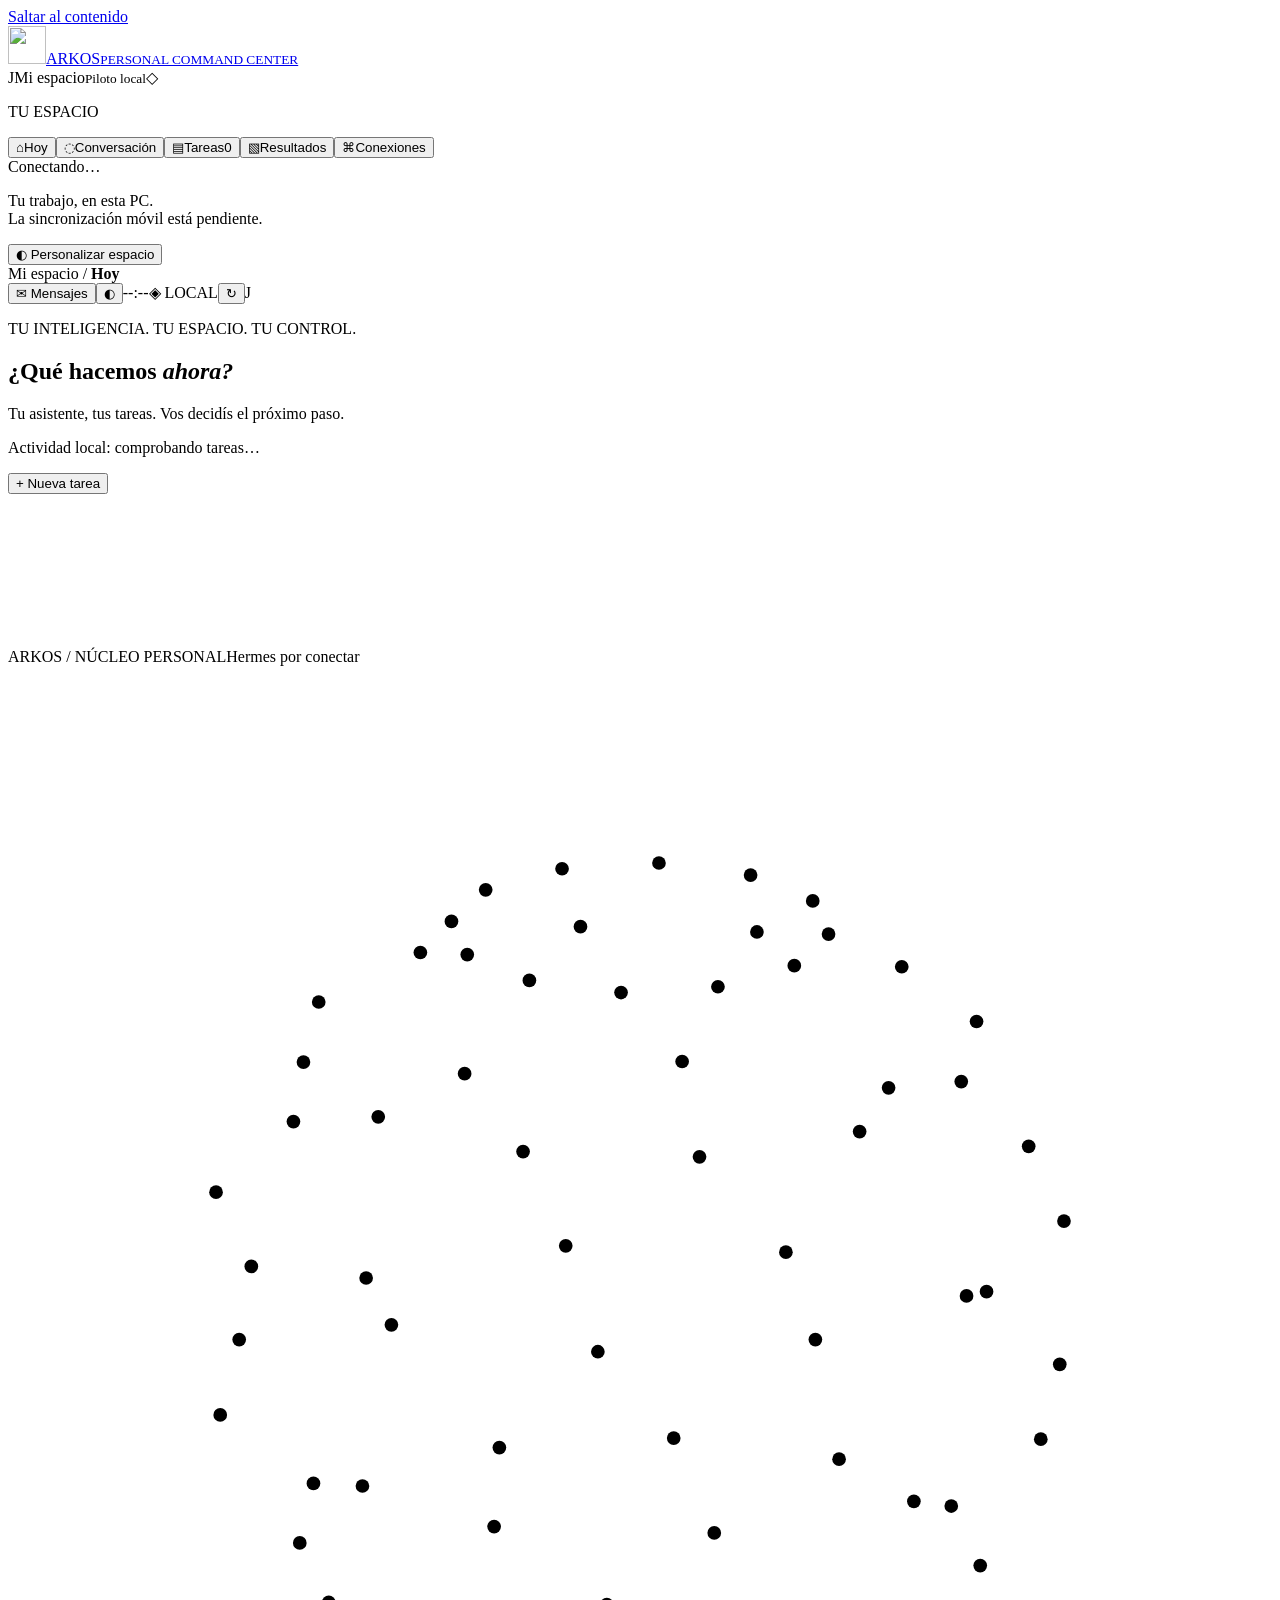
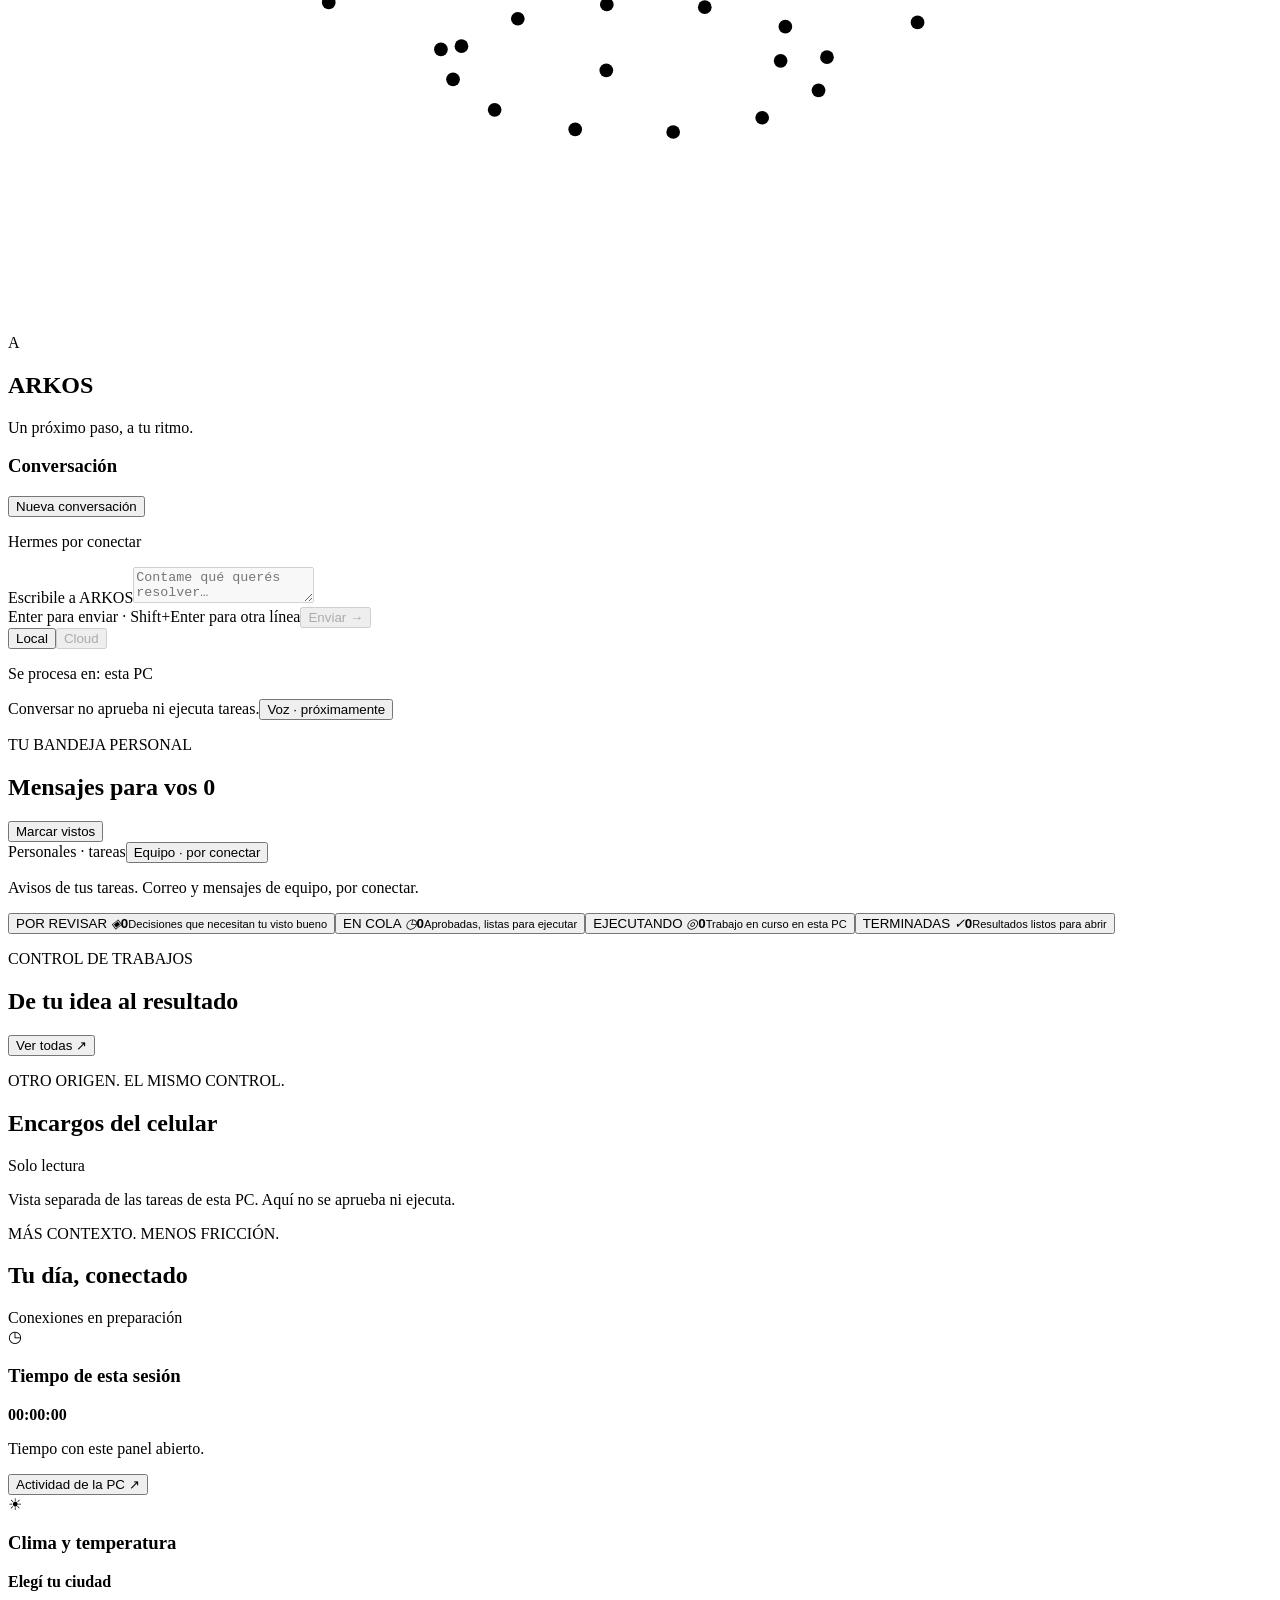
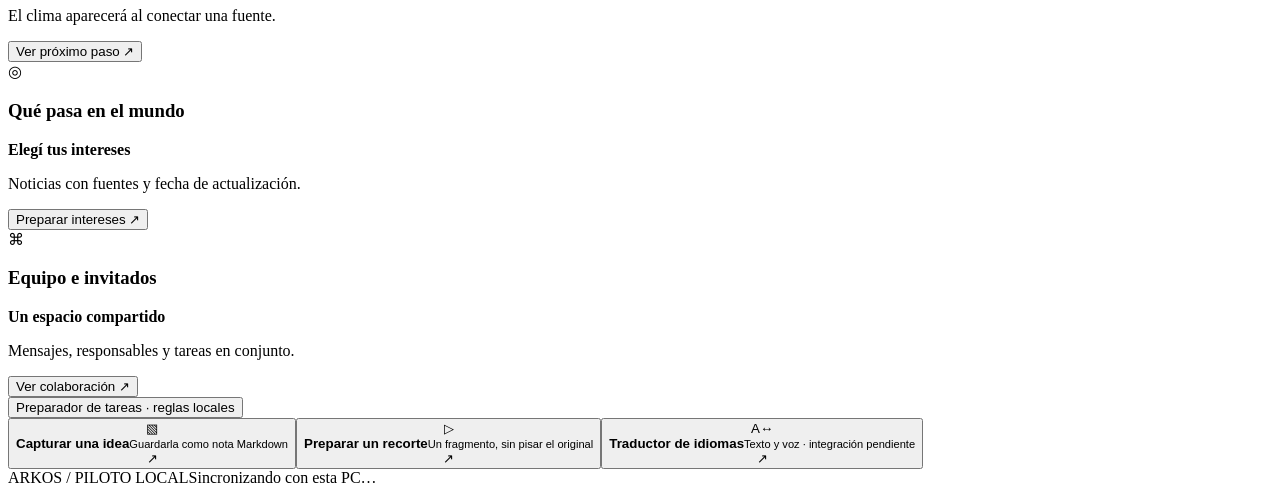
==== commit 4f6f7c15: "feat: Local/Cloud selection in the conversation screen, against the fake provider Integration of #15" ====
--- a/arkos_pilot/web/index.html
+++ b/arkos_pilot/web/index.html
@@ -25,8 +25,9 @@
 <div class="core-top"><span class="eyebrow">ARKOS / NÚCLEO PERSONAL</span><span id="chat-mode" class="status-pill">Hermes por conectar</span></div>
 <div class="core-body"><div class="reactor" aria-hidden="true"><div class="reactor-ring ring-one"></div><div class="reactor-ring ring-two"></div><div class="reactor-ring ring-three"></div><svg class="reactor-mesh" viewBox="0 0 240 240" aria-hidden="true" focusable="false"><g class="mesh-lines"><path d="M155.8,50.9 L152.8,44.6"/><path d="M155.8,50.9 L181.0,78.9"/><path d="M155.8,50.9 L183.9,67.5"/><path d="M152.8,44.6 L141.0,39.7"/><path d="M152.8,44.6 L183.9,67.5"/><path d="M152.8,44.6 L169.7,57.1"/><path d="M141.0,39.7 L123.6,37.4"/><path d="M141.0,39.7 L169.7,57.1"/><path d="M141.0,39.7 L142.2,50.5"/><path d="M123.6,37.4 L105.2,38.5"/><path d="M123.6,37.4 L142.2,50.5"/><path d="M123.6,37.4 L108.7,49.5"/><path d="M105.2,38.5 L90.7,42.5"/><path d="M105.2,38.5 L108.7,49.5"/><path d="M105.2,38.5 L78.3,54.4"/><path d="M90.7,42.5 L84.2,48.5"/><path d="M90.7,42.5 L78.3,54.4"/><path d="M90.7,42.5 L59.0,63.8"/><path d="M84.2,48.5 L87.2,54.8"/><path d="M84.2,48.5 L59.0,63.8"/><path d="M84.2,48.5 L56.1,75.2"/><path d="M87.2,54.8 L99.0,59.7"/><path d="M87.2,54.8 L56.1,75.2"/><path d="M87.2,54.8 L70.3,85.6"/><path d="M99.0,59.7 L116.4,62.0"/><path d="M99.0,59.7 L70.3,85.6"/><path d="M99.0,59.7 L97.8,92.2"/><path d="M116.4,62.0 L134.8,60.9"/><path d="M116.4,62.0 L97.8,92.2"/><path d="M116.4,62.0 L131.3,93.2"/><path d="M134.8,60.9 L149.3,56.9"/><path d="M134.8,60.9 L131.3,93.2"/><path d="M134.8,60.9 L161.7,88.4"/><path d="M149.3,56.9 L155.8,50.9"/><path d="M149.3,56.9 L161.7,88.4"/><path d="M149.3,56.9 L181.0,78.9"/><path d="M181.0,78.9 L183.9,67.5"/><path d="M181.0,78.9 L200.5,105.4"/><path d="M181.0,78.9 L193.8,91.2"/><path d="M183.9,67.5 L169.7,57.1"/><path d="M183.9,67.5 L193.8,91.2"/><path d="M183.9,67.5 L167.2,80.1"/><path d="M169.7,57.1 L142.2,50.5"/><path d="M169.7,57.1 L167.2,80.1"/><path d="M169.7,57.1 L128.0,75.1"/><path d="M142.2,50.5 L108.7,49.5"/><path d="M142.2,50.5 L128.0,75.1"/><path d="M142.2,50.5 L86.7,77.4"/><path d="M108.7,49.5 L78.3,54.4"/><path d="M108.7,49.5 L86.7,77.4"/><path d="M108.7,49.5 L54.2,86.5"/><path d="M78.3,54.4 L59.0,63.8"/><path d="M78.3,54.4 L54.2,86.5"/><path d="M78.3,54.4 L39.5,99.9"/><path d="M59.0,63.8 L56.1,75.2"/><path d="M59.0,63.8 L39.5,99.9"/><path d="M59.0,63.8 L46.2,114.0"/><path d="M56.1,75.2 L70.3,85.6"/><path d="M56.1,75.2 L46.2,114.0"/><path d="M56.1,75.2 L72.8,125.1"/><path d="M70.3,85.6 L97.8,92.2"/><path d="M70.3,85.6 L72.8,125.1"/><path d="M70.3,85.6 L112.0,130.2"/><path d="M97.8,92.2 L131.3,93.2"/><path d="M97.8,92.2 L112.0,130.2"/><path d="M97.8,92.2 L153.3,127.9"/><path d="M131.3,93.2 L161.7,88.4"/><path d="M131.3,93.2 L153.3,127.9"/><path d="M131.3,93.2 L185.8,118.8"/><path d="M161.7,88.4 L181.0,78.9"/><path d="M161.7,88.4 L185.8,118.8"/><path d="M161.7,88.4 L200.5,105.4"/><path d="M200.5,105.4 L193.8,91.2"/><path d="M200.5,105.4 L196.1,146.8"/><path d="M200.5,105.4 L199.7,132.6"/><path d="M193.8,91.2 L167.2,80.1"/><path d="M193.8,91.2 L199.7,132.6"/><path d="M193.8,91.2 L182.0,119.6"/><path d="M167.2,80.1 L128.0,75.1"/><path d="M167.2,80.1 L182.0,119.6"/><path d="M167.2,80.1 L147.7,111.3"/><path d="M128.0,75.1 L86.7,77.4"/><path d="M128.0,75.1 L147.7,111.3"/><path d="M128.0,75.1 L105.9,110.1"/><path d="M86.7,77.4 L54.2,86.5"/><path d="M86.7,77.4 L105.9,110.1"/><path d="M86.7,77.4 L68.0,116.2"/><path d="M54.2,86.5 L39.5,99.9"/><path d="M54.2,86.5 L68.0,116.2"/><path d="M54.2,86.5 L43.9,127.9"/><path d="M39.5,99.9 L46.2,114.0"/><path d="M39.5,99.9 L43.9,127.9"/><path d="M39.5,99.9 L40.3,142.2"/><path d="M46.2,114.0 L72.8,125.1"/><path d="M46.2,114.0 L40.3,142.2"/><path d="M46.2,114.0 L58.0,155.2"/><path d="M72.8,125.1 L112.0,130.2"/><path d="M72.8,125.1 L58.0,155.2"/><path d="M72.8,125.1 L92.3,163.4"/><path d="M112.0,130.2 L153.3,127.9"/><path d="M112.0,130.2 L92.3,163.4"/><path d="M112.0,130.2 L134.1,164.6"/><path d="M153.3,127.9 L185.8,118.8"/><path d="M153.3,127.9 L134.1,164.6"/><path d="M153.3,127.9 L172.0,158.6"/><path d="M185.8,118.8 L200.5,105.4"/><path d="M185.8,118.8 L172.0,158.6"/><path d="M185.8,118.8 L196.1,146.8"/><path d="M196.1,146.8 L199.7,132.6"/><path d="M196.1,146.8 L184.6,170.8"/><path d="M196.1,146.8 L179.1,159.5"/><path d="M199.7,132.6 L182.0,119.6"/><path d="M199.7,132.6 L179.1,159.5"/><path d="M199.7,132.6 L157.8,150.6"/><path d="M182.0,119.6 L147.7,111.3"/><path d="M182.0,119.6 L157.8,150.6"/><path d="M182.0,119.6 L126.4,146.6"/><path d="M147.7,111.3 L105.9,110.1"/><path d="M147.7,111.3 L126.4,146.6"/><path d="M147.7,111.3 L93.3,148.4"/><path d="M105.9,110.1 L68.0,116.2"/><path d="M105.9,110.1 L93.3,148.4"/><path d="M105.9,110.1 L67.3,155.7"/><path d="M68.0,116.2 L43.9,127.9"/><path d="M68.0,116.2 L67.3,155.7"/><path d="M68.0,116.2 L55.4,166.5"/><path d="M43.9,127.9 L40.3,142.2"/><path d="M43.9,127.9 L55.4,166.5"/><path d="M43.9,127.9 L60.9,177.8"/><path d="M40.3,142.2 L58.0,155.2"/><path d="M40.3,142.2 L60.9,177.8"/><path d="M40.3,142.2 L82.2,186.7"/><path d="M58.0,155.2 L92.3,163.4"/><path d="M58.0,155.2 L82.2,186.7"/><path d="M58.0,155.2 L113.6,190.7"/><path d="M92.3,163.4 L134.1,164.6"/><path d="M92.3,163.4 L113.6,190.7"/><path d="M92.3,163.4 L146.7,188.9"/><path d="M134.1,164.6 L172.0,158.6"/><path d="M134.1,164.6 L146.7,188.9"/><path d="M134.1,164.6 L172.7,181.6"/><path d="M172.0,158.6 L196.1,146.8"/><path d="M172.0,158.6 L172.7,181.6"/><path d="M172.0,158.6 L184.6,170.8"/><path d="M184.6,170.8 L179.1,159.5"/><path d="M184.6,170.8 L153.9,194.5"/><path d="M184.6,170.8 L155.5,188.2"/><path d="M179.1,159.5 L157.8,150.6"/><path d="M179.1,159.5 L155.5,188.2"/><path d="M179.1,159.5 L147.6,182.4"/><path d="M157.8,150.6 L126.4,146.6"/><path d="M157.8,150.6 L147.6,182.4"/><path d="M157.8,150.6 L132.3,178.7"/><path d="M126.4,146.6 L93.3,148.4"/><path d="M126.4,146.6 L132.3,178.7"/><path d="M126.4,146.6 L113.7,178.2"/><path d="M93.3,148.4 L67.3,155.7"/><path d="M93.3,148.4 L113.7,178.2"/><path d="M93.3,148.4 L96.8,180.9"/><path d="M67.3,155.7 L55.4,166.5"/><path d="M67.3,155.7 L96.8,180.9"/><path d="M67.3,155.7 L86.1,186.1"/><path d="M55.4,166.5 L60.9,177.8"/><path d="M55.4,166.5 L86.1,186.1"/><path d="M55.4,166.5 L84.5,192.4"/><path d="M60.9,177.8 L82.2,186.7"/><path d="M60.9,177.8 L84.5,192.4"/><path d="M60.9,177.8 L92.4,198.2"/><path d="M82.2,186.7 L113.6,190.7"/><path d="M82.2,186.7 L92.4,198.2"/><path d="M82.2,186.7 L107.7,201.9"/><path d="M113.6,190.7 L146.7,188.9"/><path d="M113.6,190.7 L107.7,201.9"/><path d="M113.6,190.7 L126.3,202.4"/><path d="M146.7,188.9 L172.7,181.6"/><path d="M146.7,188.9 L126.3,202.4"/><path d="M146.7,188.9 L143.2,199.7"/><path d="M172.7,181.6 L184.6,170.8"/><path d="M172.7,181.6 L143.2,199.7"/><path d="M172.7,181.6 L153.9,194.5"/><path d="M153.9,194.5 L155.5,188.2"/><path d="M155.5,188.2 L147.6,182.4"/><path d="M147.6,182.4 L132.3,178.7"/><path d="M132.3,178.7 L113.7,178.2"/><path d="M113.7,178.2 L96.8,180.9"/><path d="M96.8,180.9 L86.1,186.1"/><path d="M86.1,186.1 L84.5,192.4"/><path d="M84.5,192.4 L92.4,198.2"/><path d="M92.4,198.2 L107.7,201.9"/><path d="M107.7,201.9 L126.3,202.4"/><path d="M126.3,202.4 L143.2,199.7"/><path d="M143.2,199.7 L153.9,194.5"/></g><g class="mesh-nodes"><circle cx="155.8" cy="50.9" r="1.3"/><circle cx="152.8" cy="44.6" r="1.3"/><circle cx="141.0" cy="39.7" r="1.3"/><circle cx="123.6" cy="37.4" r="1.3"/><circle cx="105.2" cy="38.5" r="1.3"/><circle cx="90.7" cy="42.5" r="1.3"/><circle cx="84.2" cy="48.5" r="1.3"/><circle cx="87.2" cy="54.8" r="1.3"/><circle cx="99.0" cy="59.7" r="1.3"/><circle cx="116.4" cy="62.0" r="1.3"/><circle cx="134.8" cy="60.9" r="1.3"/><circle cx="149.3" cy="56.9" r="1.3"/><circle cx="181.0" cy="78.9" r="1.3"/><circle cx="183.9" cy="67.5" r="1.3"/><circle cx="169.7" cy="57.1" r="1.3"/><circle cx="142.2" cy="50.5" r="1.3"/><circle cx="108.7" cy="49.5" r="1.3"/><circle cx="78.3" cy="54.4" r="1.3"/><circle cx="59.0" cy="63.8" r="1.3"/><circle cx="56.1" cy="75.2" r="1.3"/><circle cx="70.3" cy="85.6" r="1.3"/><circle cx="97.8" cy="92.2" r="1.3"/><circle cx="131.3" cy="93.2" r="1.3"/><circle cx="161.7" cy="88.4" r="1.3"/><circle cx="200.5" cy="105.4" r="1.3"/><circle cx="193.8" cy="91.2" r="1.3"/><circle cx="167.2" cy="80.1" r="1.3"/><circle cx="128.0" cy="75.1" r="1.3"/><circle cx="86.7" cy="77.4" r="1.3"/><circle cx="54.2" cy="86.5" r="1.3"/><circle cx="39.5" cy="99.9" r="1.3"/><circle cx="46.2" cy="114.0" r="1.3"/><circle cx="72.8" cy="125.1" r="1.3"/><circle cx="112.0" cy="130.2" r="1.3"/><circle cx="153.3" cy="127.9" r="1.3"/><circle cx="185.8" cy="118.8" r="1.3"/><circle cx="196.1" cy="146.8" r="1.3"/><circle cx="199.7" cy="132.6" r="1.3"/><circle cx="182.0" cy="119.6" r="1.3"/><circle cx="147.7" cy="111.3" r="1.3"/><circle cx="105.9" cy="110.1" r="1.3"/><circle cx="68.0" cy="116.2" r="1.3"/><circle cx="43.9" cy="127.9" r="1.3"/><circle cx="40.3" cy="142.2" r="1.3"/><circle cx="58.0" cy="155.2" r="1.3"/><circle cx="92.3" cy="163.4" r="1.3"/><circle cx="134.1" cy="164.6" r="1.3"/><circle cx="172.0" cy="158.6" r="1.3"/><circle cx="184.6" cy="170.8" r="1.3"/><circle cx="179.1" cy="159.5" r="1.3"/><circle cx="157.8" cy="150.6" r="1.3"/><circle cx="126.4" cy="146.6" r="1.3"/><circle cx="93.3" cy="148.4" r="1.3"/><circle cx="67.3" cy="155.7" r="1.3"/><circle cx="55.4" cy="166.5" r="1.3"/><circle cx="60.9" cy="177.8" r="1.3"/><circle cx="82.2" cy="186.7" r="1.3"/><circle cx="113.6" cy="190.7" r="1.3"/><circle cx="146.7" cy="188.9" r="1.3"/><circle cx="172.7" cy="181.6" r="1.3"/><circle cx="153.9" cy="194.5" r="1.3"/><circle cx="155.5" cy="188.2" r="1.3"/><circle cx="147.6" cy="182.4" r="1.3"/><circle cx="132.3" cy="178.7" r="1.3"/><circle cx="113.7" cy="178.2" r="1.3"/><circle cx="96.8" cy="180.9" r="1.3"/><circle cx="86.1" cy="186.1" r="1.3"/><circle cx="84.5" cy="192.4" r="1.3"/><circle cx="92.4" cy="198.2" r="1.3"/><circle cx="107.7" cy="201.9" r="1.3"/><circle cx="126.3" cy="202.4" r="1.3"/><circle cx="143.2" cy="199.7" r="1.3"/></g></svg><div class="reactor-heart">A</div></div><div class="core-copy"><h2 id="core-title">ARKOS</h2><p>Un próximo paso, a tu ritmo.</p></div></div>
 <div class="chat-workspace"><div class="chat-heading"><h3>Conversación</h3><button id="chat-new" class="text-button" type="button">Nueva conversación</button></div>
+<section id="cloud-consent" class="cloud-consent" hidden aria-labelledby="cloud-consent-title"><h4 id="cloud-consent-title">Antes de usar Cloud</h4><p id="cloud-consent-intro" class="field-help">Revisá qué se envía, quién lo procesa y cuánto puede costar. Tu conversación local no se envía.</p><dl id="cloud-terms" class="cloud-terms"></dl><p id="cloud-block" class="inline-error" role="alert" hidden></p><label id="cloud-agree-row" class="cloud-agree"><input id="cloud-agree" type="checkbox"> Entiendo qué se envía, dónde se guarda y que cancelar puede no evitar el cobro.</label><div class="chat-actions"><button id="cloud-back" class="secondary" type="button">Seguir en Local</button><button id="cloud-recheck" class="secondary" type="button" hidden>Comprobar de nuevo</button><button id="cloud-accept" class="primary" type="button" disabled>Aceptar y usar Cloud</button></div></section>
 <p id="chat-state" class="chat-state" role="status">Hermes por conectar</p>
-<form id="chat-form"><label for="chat-input">Escribile a ARKOS</label><textarea id="chat-input" rows="2" maxlength="8000" placeholder="Contame qué querés resolver…" required disabled></textarea><div class="chat-actions"><span class="field-help">Enter para enviar · Shift+Enter para otra línea</span><button id="chat-retry" type="button" class="secondary" hidden>Reenviar mismo turno</button><button id="chat-cancel" type="button" class="secondary" hidden>Cancelar respuesta</button><button id="chat-send" class="primary" type="submit" disabled>Enviar →</button></div></form><div id="chat-log" class="chat-log" role="log" aria-label="Conversación con ARKOS" aria-live="polite"></div></div>
+<form id="chat-form"><label for="chat-input">Escribile a ARKOS</label><textarea id="chat-input" rows="2" maxlength="8000" placeholder="Contame qué querés resolver…" required disabled></textarea><div class="chat-actions"><span class="field-help">Enter para enviar · Shift+Enter para otra línea</span><button id="chat-retry" type="button" class="secondary" hidden>Reenviar mismo turno</button><button id="chat-cancel" type="button" class="secondary" hidden>Cancelar respuesta</button><button id="chat-send" class="primary" type="submit" disabled>Enviar →</button></div><p id="cloud-cancel-note" class="field-help cloud-cancel-note" hidden>Cancelar deja de esperar la respuesta. Si el pedido ya llegó al proveedor, puede cobrarse igual.</p></form><div class="processing-bar"><div class="mode-tabs" role="radiogroup" aria-label="Dónde se procesa la conversación"><button id="mode-local" type="button" role="radio" aria-checked="true">Local</button><button id="mode-cloud" type="button" role="radio" aria-checked="false" disabled>Cloud</button></div><p id="processing-where" class="processing-where" role="status">Se procesa en: esta PC</p></div><div id="chat-log" class="chat-log" role="log" aria-label="Conversación con ARKOS" aria-live="polite"></div><div id="cloud-footer" class="cloud-footer" hidden><button id="cloud-revoke" class="text-button" type="button">Revocar consentimiento Cloud</button></div></div>
 <div class="core-bottom"><span>Conversar no aprueba ni ejecuta tareas.</span><button class="text-button" data-feature="voice">Voz · próximamente</button></div>
 </section>
 <section class="panel inbox-panel" aria-labelledby="inbox-title"><div class="section-title"><div><p class="eyebrow">TU BANDEJA PERSONAL</p><h2 id="inbox-title" tabindex="-1">Mensajes para vos <span id="inbox-count" class="notice-count">0</span></h2></div><button id="inbox-read" class="text-button">Marcar vistos</button></div><div class="inbox-channels"><span class="channel-current">Personales · tareas</span><button class="text-button" data-feature="team">Equipo · por conectar</button></div><p class="inbox-explainer">Avisos de tus tareas. Correo y mensajes de equipo, por conectar.</p><div id="personal-inbox" class="personal-inbox"></div></section>
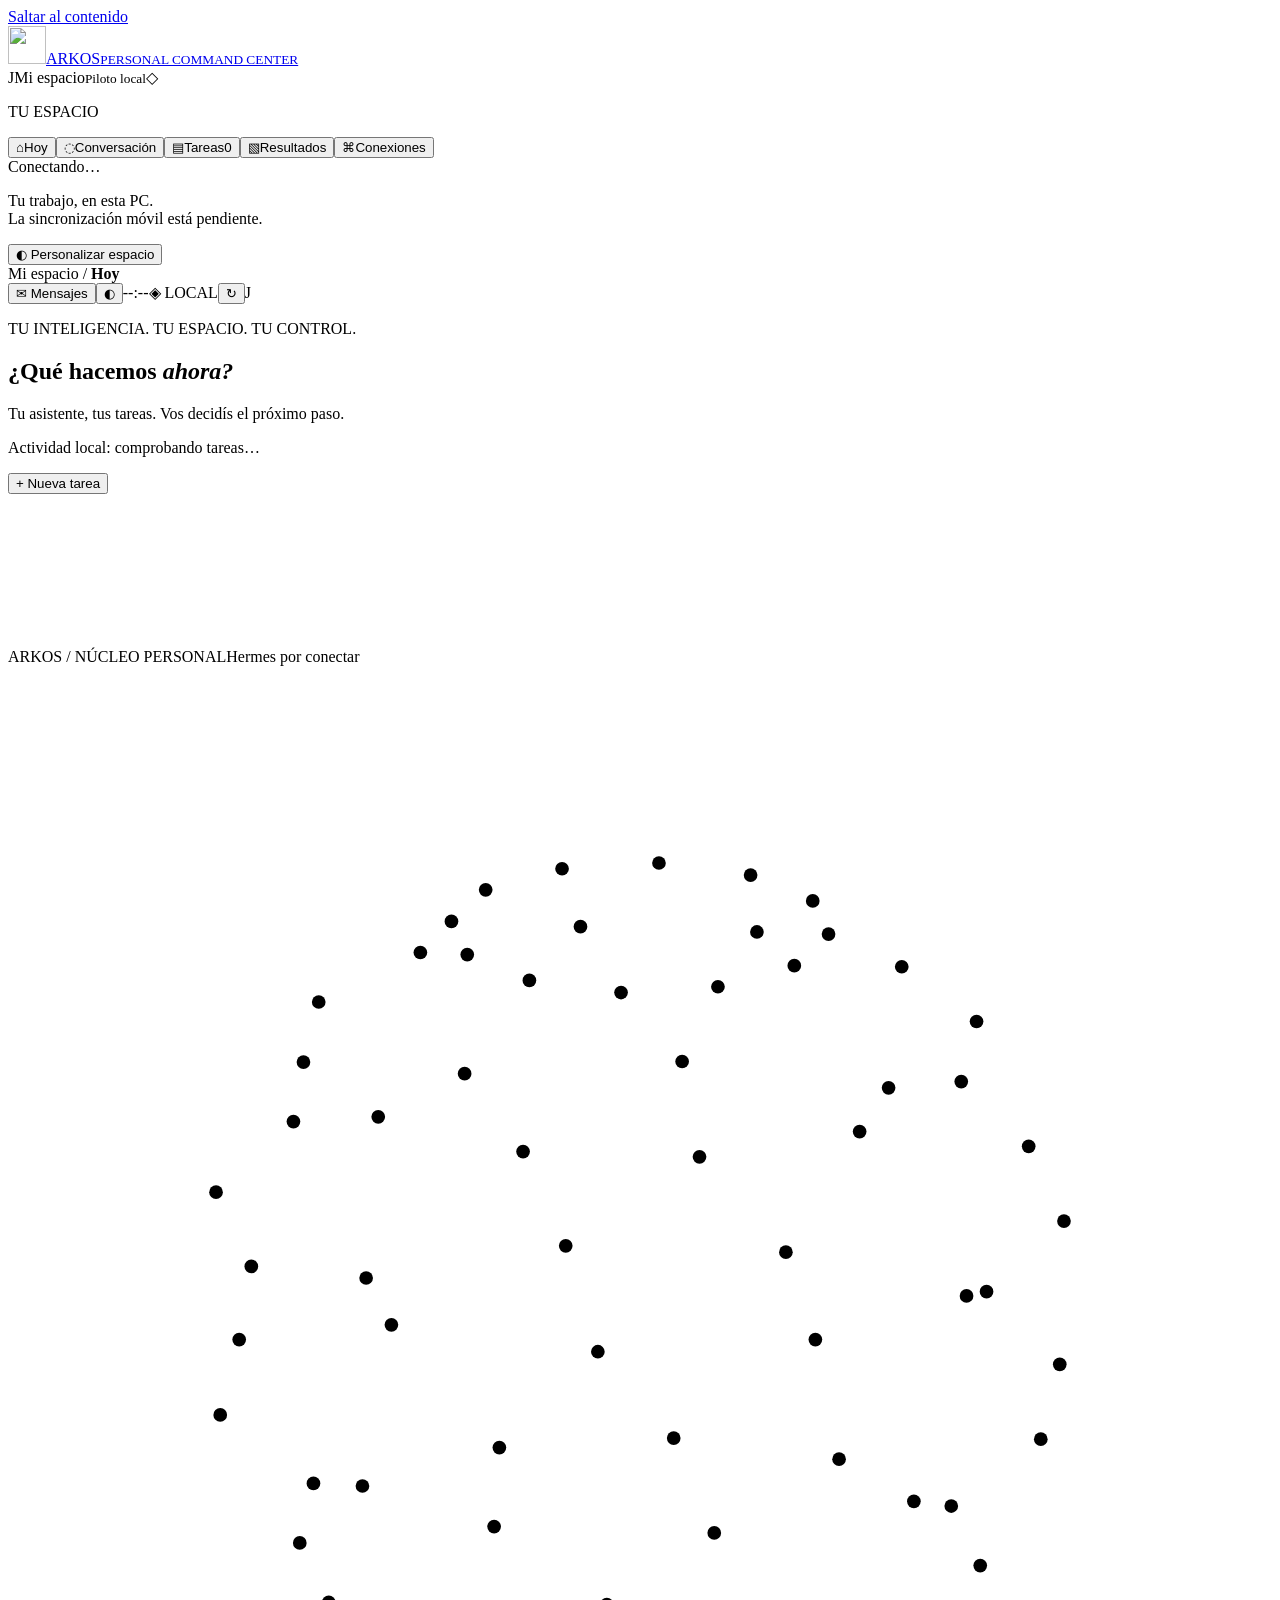
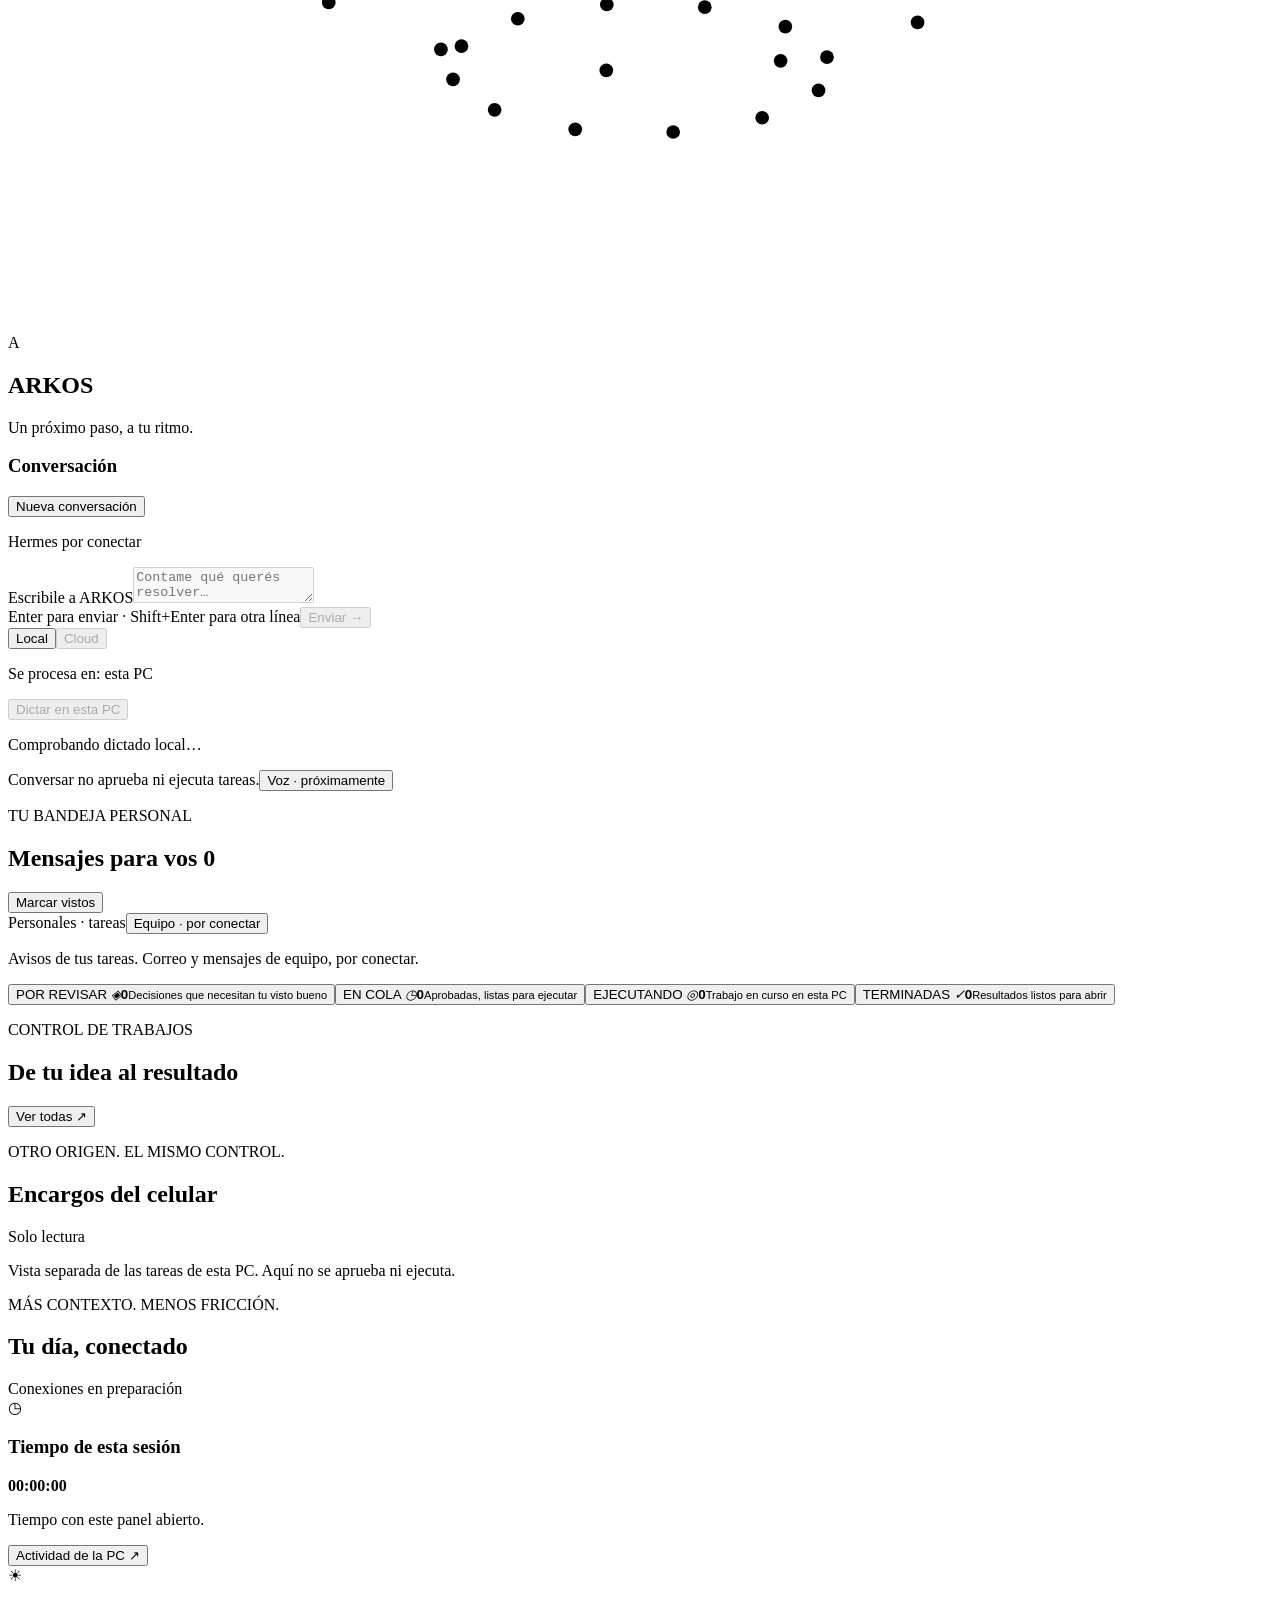
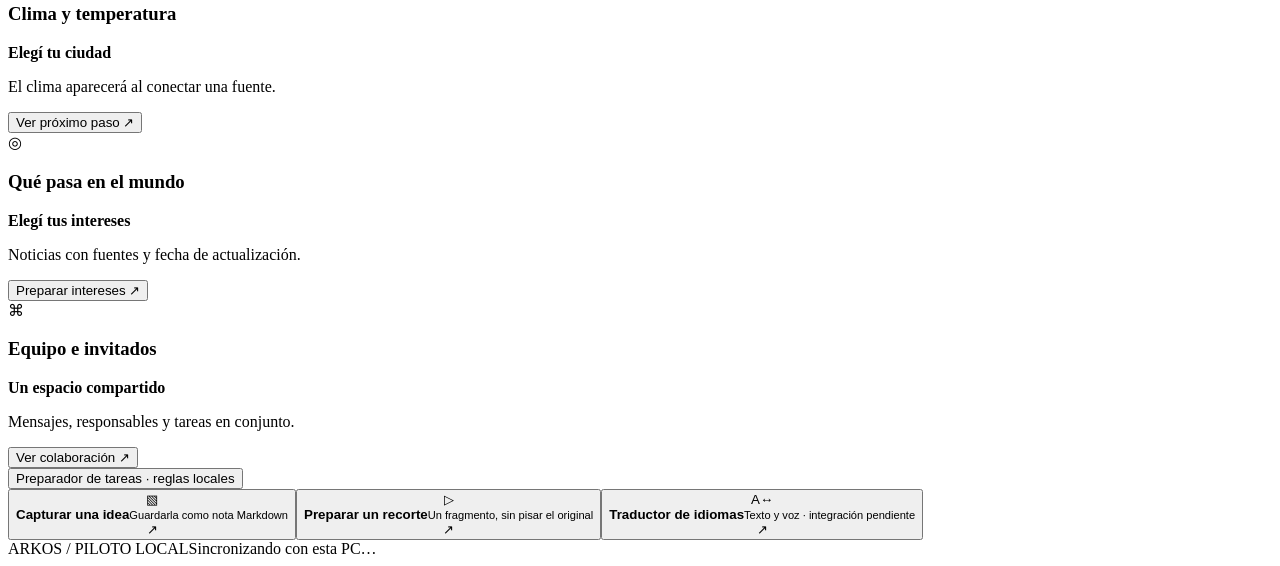
==== commit 5c0d8a3e: "Add offline editable dictation to the existing local note flow" ====
--- a/arkos_pilot/web/index.html
+++ b/arkos_pilot/web/index.html
@@ -1,6 +1,6 @@
 <!doctype html>
 <html lang="es" data-theme="dark" data-accent="neural">
-<head><meta charset="utf-8"><meta name="viewport" content="width=device-width, initial-scale=1, viewport-fit=cover, interactive-widget=resizes-content"><meta name="color-scheme" content="dark light"><title>ARKOS · Tu centro de acción</title><link rel="icon" href="/mark.svg"><link rel="stylesheet" href="/style.css"><script defer src="/remote-view.js"></script><script defer src="/neural.js"></script><script defer src="/app.js"></script><script defer src="/chat.js"></script></head>
+<head><meta charset="utf-8"><meta name="viewport" content="width=device-width, initial-scale=1, viewport-fit=cover, interactive-widget=resizes-content"><meta name="color-scheme" content="dark light"><title>ARKOS · Tu centro de acción</title><link rel="icon" href="/mark.svg"><link rel="stylesheet" href="/style.css"><script defer src="/remote-view.js"></script><script defer src="/neural.js"></script><script defer src="/app.js"></script><script defer src="/chat.js"></script><script defer src="/dictation.js"></script></head>
 <body>
 <div class="ambient" aria-hidden="true"><div id="neural-backdrop"></div><div class="ambient-grid"></div><div class="aurora aurora-one"></div><div class="aurora aurora-two"></div><div class="ambient-stars"></div></div>
 <a class="skip" href="#main">Saltar al contenido</a>
@@ -28,7 +28,7 @@
 <section id="cloud-consent" class="cloud-consent" hidden aria-labelledby="cloud-consent-title"><h4 id="cloud-consent-title">Antes de usar Cloud</h4><p id="cloud-consent-intro" class="field-help">Revisá qué se envía, quién lo procesa y cuánto puede costar. Tu conversación local no se envía.</p><dl id="cloud-terms" class="cloud-terms"></dl><p id="cloud-block" class="inline-error" role="alert" hidden></p><label id="cloud-agree-row" class="cloud-agree"><input id="cloud-agree" type="checkbox"> Entiendo qué se envía, dónde se guarda y que cancelar puede no evitar el cobro.</label><div class="chat-actions"><button id="cloud-back" class="secondary" type="button">Seguir en Local</button><button id="cloud-recheck" class="secondary" type="button" hidden>Comprobar de nuevo</button><button id="cloud-accept" class="primary" type="button" disabled>Aceptar y usar Cloud</button></div></section>
 <p id="chat-state" class="chat-state" role="status">Hermes por conectar</p>
 <form id="chat-form"><label for="chat-input">Escribile a ARKOS</label><textarea id="chat-input" rows="2" maxlength="8000" placeholder="Contame qué querés resolver…" required disabled></textarea><div class="chat-actions"><span class="field-help">Enter para enviar · Shift+Enter para otra línea</span><button id="chat-retry" type="button" class="secondary" hidden>Reenviar mismo turno</button><button id="chat-cancel" type="button" class="secondary" hidden>Cancelar respuesta</button><button id="chat-send" class="primary" type="submit" disabled>Enviar →</button></div><p id="cloud-cancel-note" class="field-help cloud-cancel-note" hidden>Cancelar deja de esperar la respuesta. Si el pedido ya llegó al proveedor, puede cobrarse igual.</p></form><div class="processing-bar"><div class="mode-tabs" role="radiogroup" aria-label="Dónde se procesa la conversación"><button id="mode-local" type="button" role="radio" aria-checked="true">Local</button><button id="mode-cloud" type="button" role="radio" aria-checked="false" disabled>Cloud</button></div><p id="processing-where" class="processing-where" role="status">Se procesa en: esta PC</p></div><div id="chat-log" class="chat-log" role="log" aria-label="Conversación con ARKOS" aria-live="polite"></div><div id="cloud-footer" class="cloud-footer" hidden><button id="cloud-revoke" class="text-button" type="button">Revocar consentimiento Cloud</button></div></div>
-<div class="core-bottom"><span>Conversar no aprueba ni ejecuta tareas.</span><button class="text-button" data-feature="voice">Voz · próximamente</button></div>
+<div class="dictation-controls"><button type="button" id="dictate" class="secondary" disabled>Dictar en esta PC</button><button type="button" id="dictate-stop" class="secondary" hidden>Detener y transcribir</button><button type="button" id="dictate-cancel" class="secondary" hidden>Descartar dictado</button><p id="dictate-status" role="status" aria-live="polite">Comprobando dictado local…</p></div><div class="core-bottom"><span>Conversar no aprueba ni ejecuta tareas.</span><button class="text-button" data-feature="voice">Voz · próximamente</button></div>
 </section>
 <section class="panel inbox-panel" aria-labelledby="inbox-title"><div class="section-title"><div><p class="eyebrow">TU BANDEJA PERSONAL</p><h2 id="inbox-title" tabindex="-1">Mensajes para vos <span id="inbox-count" class="notice-count">0</span></h2></div><button id="inbox-read" class="text-button">Marcar vistos</button></div><div class="inbox-channels"><span class="channel-current">Personales · tareas</span><button class="text-button" data-feature="team">Equipo · por conectar</button></div><p class="inbox-explainer">Avisos de tus tareas. Correo y mensajes de equipo, por conectar.</p><div id="personal-inbox" class="personal-inbox"></div></section>
 </div>
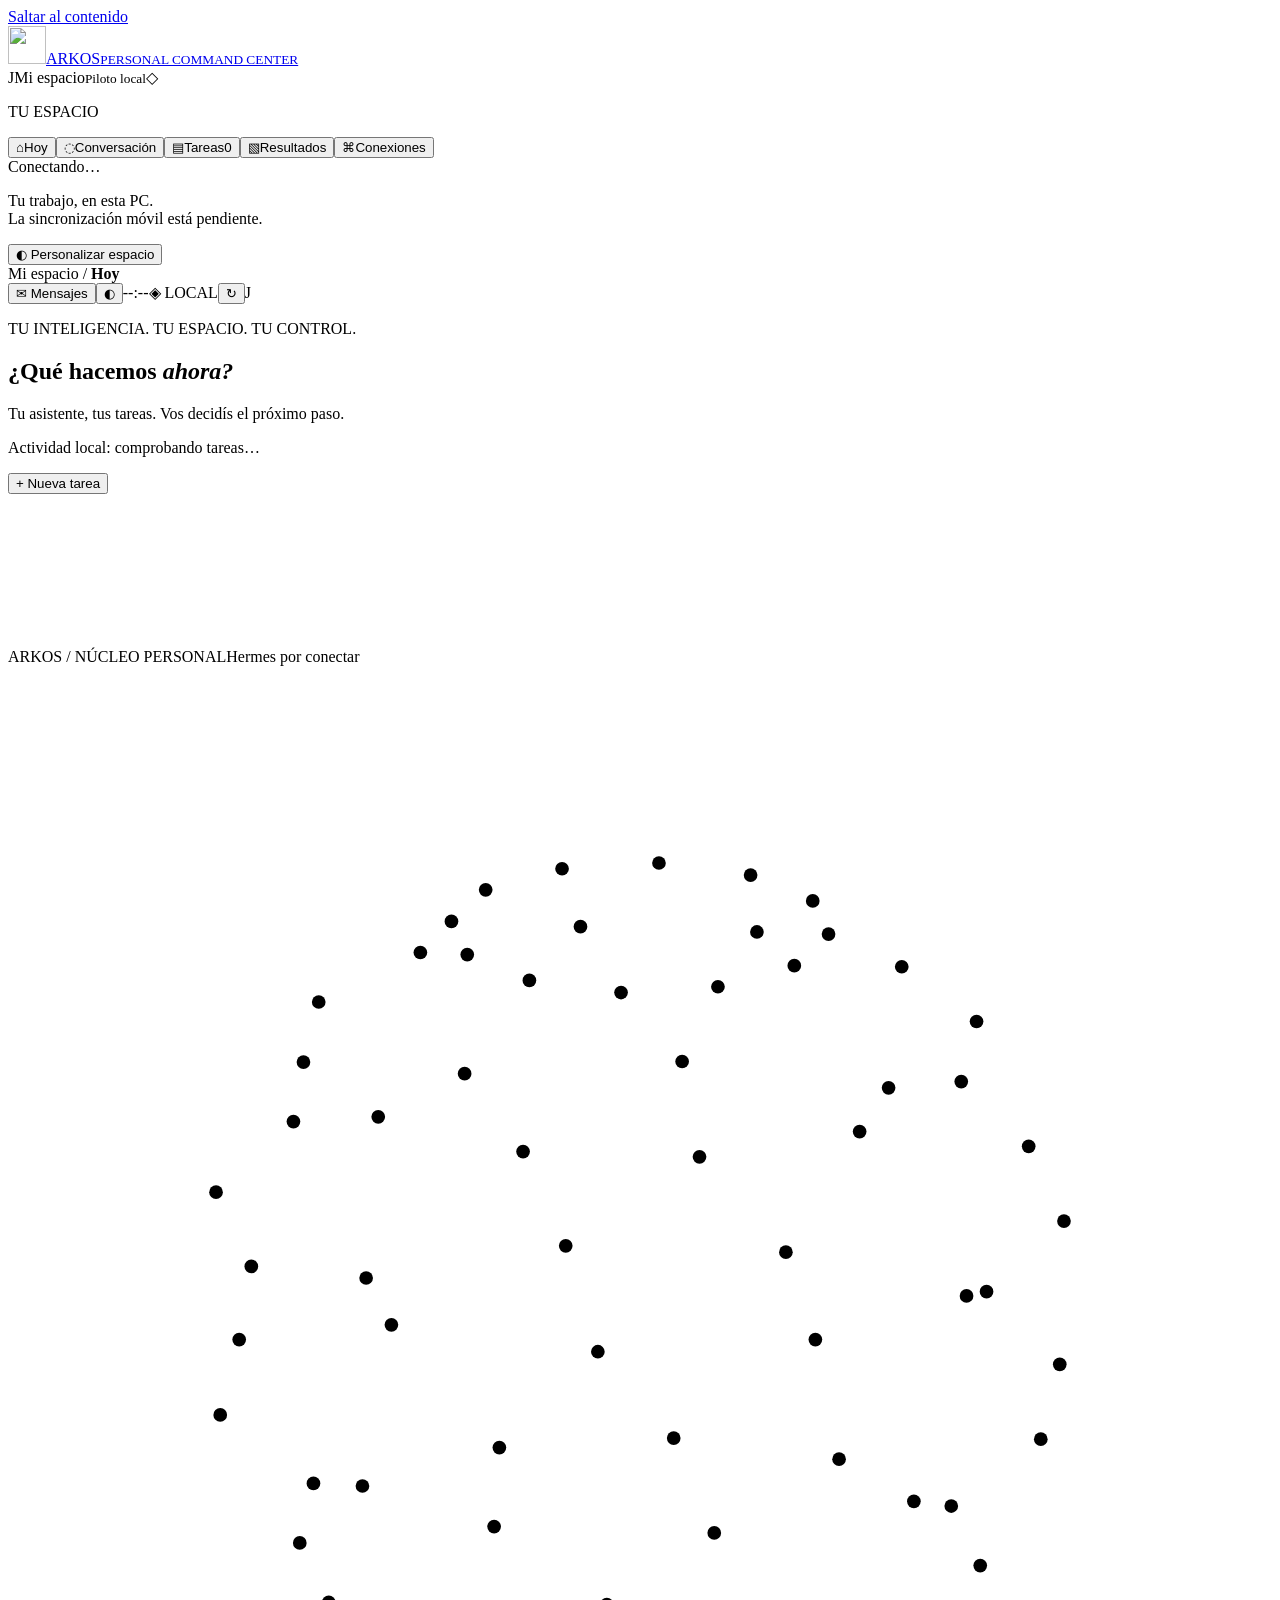
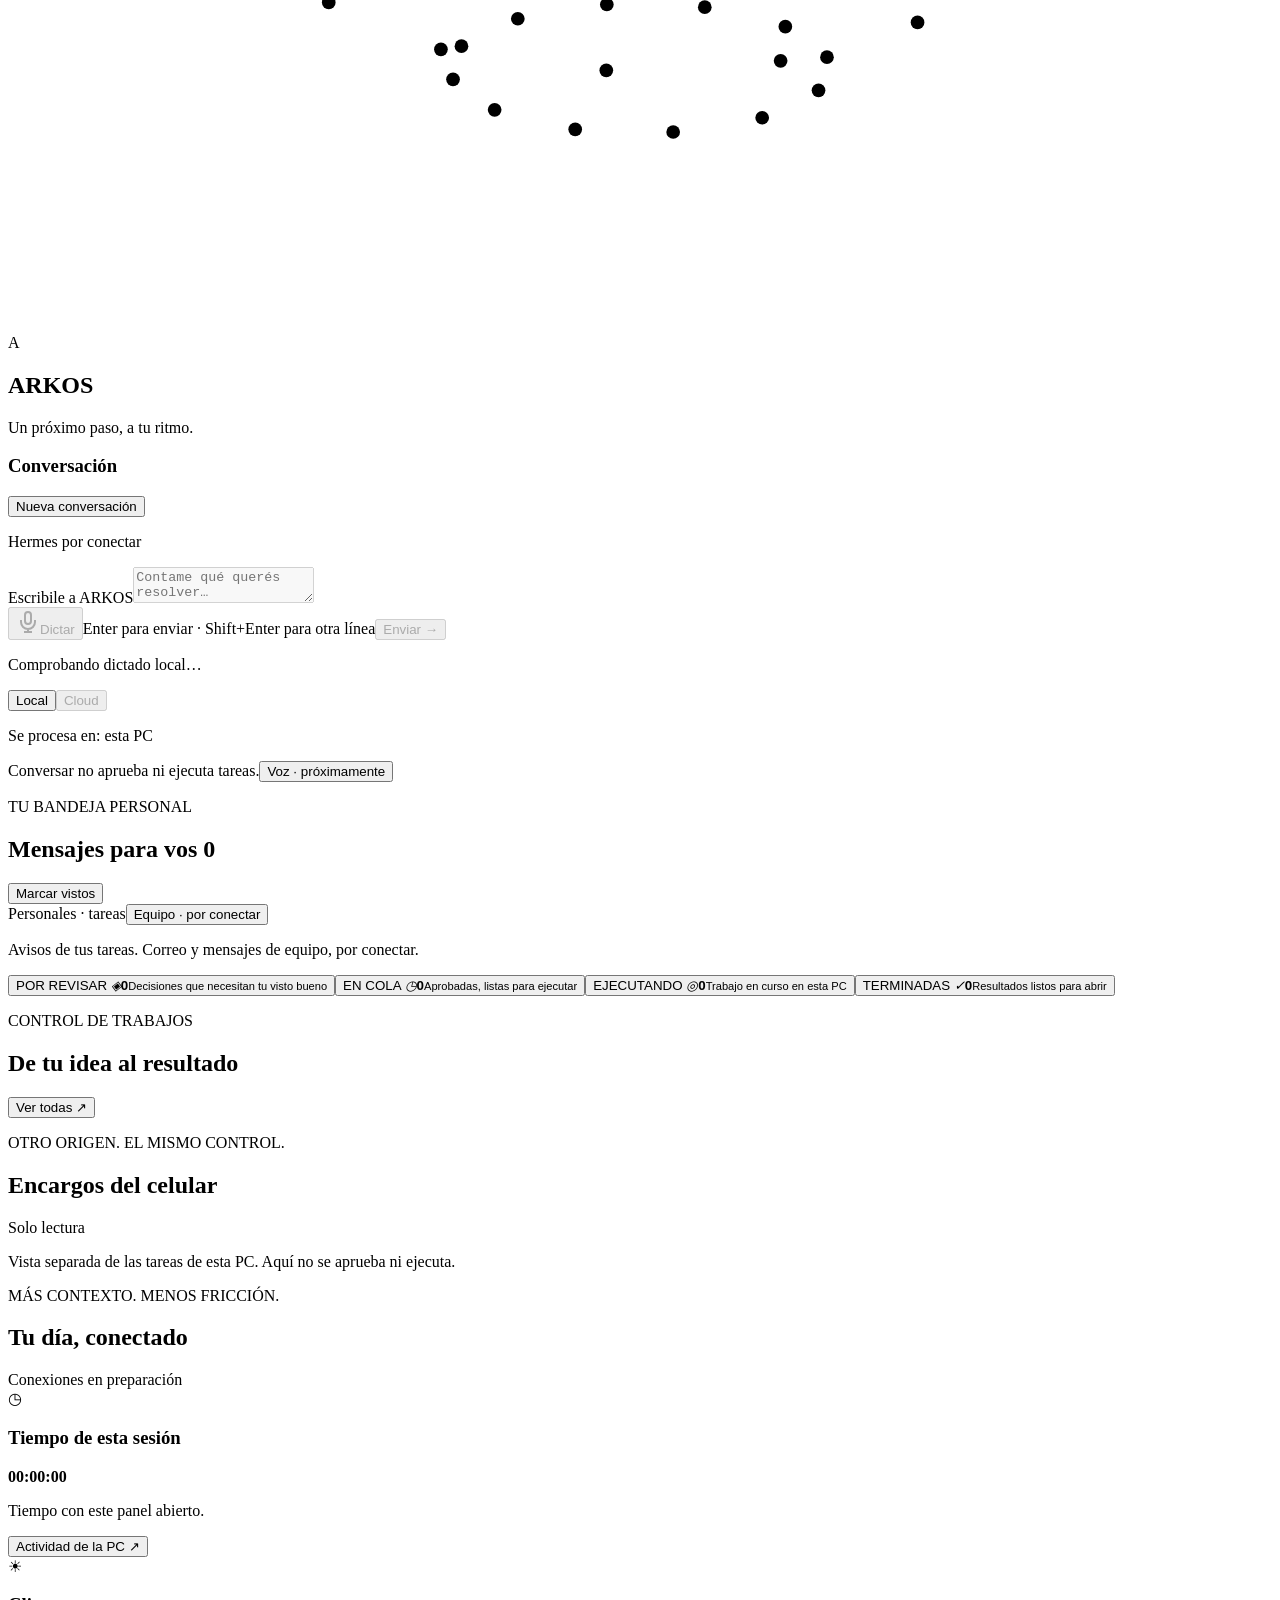
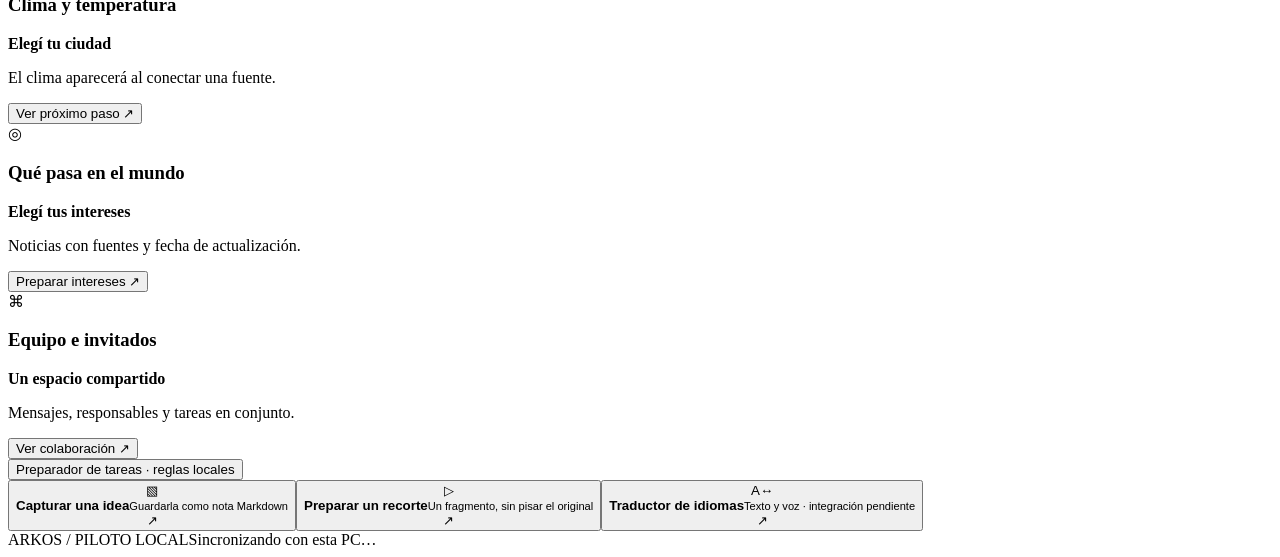
==== commit a73bcb24: "Put a visible microphone in the composer and increase text legibility" ====
--- a/arkos_pilot/web/index.html
+++ b/arkos_pilot/web/index.html
@@ -27,8 +27,8 @@
 <div class="chat-workspace"><div class="chat-heading"><h3>Conversación</h3><button id="chat-new" class="text-button" type="button">Nueva conversación</button></div>
 <section id="cloud-consent" class="cloud-consent" hidden aria-labelledby="cloud-consent-title"><h4 id="cloud-consent-title">Antes de usar Cloud</h4><p id="cloud-consent-intro" class="field-help">Revisá qué se envía, quién lo procesa y cuánto puede costar. Tu conversación local no se envía.</p><dl id="cloud-terms" class="cloud-terms"></dl><p id="cloud-block" class="inline-error" role="alert" hidden></p><label id="cloud-agree-row" class="cloud-agree"><input id="cloud-agree" type="checkbox"> Entiendo qué se envía, dónde se guarda y que cancelar puede no evitar el cobro.</label><div class="chat-actions"><button id="cloud-back" class="secondary" type="button">Seguir en Local</button><button id="cloud-recheck" class="secondary" type="button" hidden>Comprobar de nuevo</button><button id="cloud-accept" class="primary" type="button" disabled>Aceptar y usar Cloud</button></div></section>
 <p id="chat-state" class="chat-state" role="status">Hermes por conectar</p>
-<form id="chat-form"><label for="chat-input">Escribile a ARKOS</label><textarea id="chat-input" rows="2" maxlength="8000" placeholder="Contame qué querés resolver…" required disabled></textarea><div class="chat-actions"><span class="field-help">Enter para enviar · Shift+Enter para otra línea</span><button id="chat-retry" type="button" class="secondary" hidden>Reenviar mismo turno</button><button id="chat-cancel" type="button" class="secondary" hidden>Cancelar respuesta</button><button id="chat-send" class="primary" type="submit" disabled>Enviar →</button></div><p id="cloud-cancel-note" class="field-help cloud-cancel-note" hidden>Cancelar deja de esperar la respuesta. Si el pedido ya llegó al proveedor, puede cobrarse igual.</p></form><div class="processing-bar"><div class="mode-tabs" role="radiogroup" aria-label="Dónde se procesa la conversación"><button id="mode-local" type="button" role="radio" aria-checked="true">Local</button><button id="mode-cloud" type="button" role="radio" aria-checked="false" disabled>Cloud</button></div><p id="processing-where" class="processing-where" role="status">Se procesa en: esta PC</p></div><div id="chat-log" class="chat-log" role="log" aria-label="Conversación con ARKOS" aria-live="polite"></div><div id="cloud-footer" class="cloud-footer" hidden><button id="cloud-revoke" class="text-button" type="button">Revocar consentimiento Cloud</button></div></div>
-<div class="dictation-controls"><button type="button" id="dictate" class="secondary" disabled>Dictar en esta PC</button><button type="button" id="dictate-stop" class="secondary" hidden>Detener y transcribir</button><button type="button" id="dictate-cancel" class="secondary" hidden>Descartar dictado</button><p id="dictate-status" role="status" aria-live="polite">Comprobando dictado local…</p></div><div class="core-bottom"><span>Conversar no aprueba ni ejecuta tareas.</span><button class="text-button" data-feature="voice">Voz · próximamente</button></div>
+<form id="chat-form"><label for="chat-input">Escribile a ARKOS</label><textarea id="chat-input" rows="2" maxlength="8000" placeholder="Contame qué querés resolver…" required disabled></textarea><div class="chat-actions"><button type="button" id="dictate" class="secondary mic-button" aria-label="Comenzar dictado local" title="Dictar con el micrófono de esta PC" disabled><svg viewBox="0 0 24 24" width="24" height="24" aria-hidden="true" fill="none" stroke="currentColor" stroke-width="2"><rect x="9" y="2" width="6" height="12" rx="3"/><path d="M5 10v2a7 7 0 0 0 14 0v-2M12 19v3M8 22h8"/></svg><span>Dictar</span></button><button type="button" id="dictate-stop" class="secondary mic-stop" hidden>■ Detener dictado</button><button type="button" id="dictate-cancel" class="secondary" hidden>Descartar</button><span class="field-help">Enter para enviar · Shift+Enter para otra línea</span><button id="chat-retry" type="button" class="secondary" hidden>Reenviar mismo turno</button><button id="chat-cancel" type="button" class="secondary" hidden>Cancelar respuesta</button><button id="chat-send" class="primary" type="submit" disabled>Enviar →</button></div><p id="dictate-status" class="dictation-status" role="status" aria-live="polite">Comprobando dictado local…</p><p id="cloud-cancel-note" class="field-help cloud-cancel-note" hidden>Cancelar deja de esperar la respuesta. Si el pedido ya llegó al proveedor, puede cobrarse igual.</p></form><div class="processing-bar"><div class="mode-tabs" role="radiogroup" aria-label="Dónde se procesa la conversación"><button id="mode-local" type="button" role="radio" aria-checked="true">Local</button><button id="mode-cloud" type="button" role="radio" aria-checked="false" disabled>Cloud</button></div><p id="processing-where" class="processing-where" role="status">Se procesa en: esta PC</p></div><div id="chat-log" class="chat-log" role="log" aria-label="Conversación con ARKOS" aria-live="polite"></div><div id="cloud-footer" class="cloud-footer" hidden><button id="cloud-revoke" class="text-button" type="button">Revocar consentimiento Cloud</button></div></div>
+<div class="core-bottom"><span>Conversar no aprueba ni ejecuta tareas.</span><button class="text-button" data-feature="voice">Voz · próximamente</button></div>
 </section>
 <section class="panel inbox-panel" aria-labelledby="inbox-title"><div class="section-title"><div><p class="eyebrow">TU BANDEJA PERSONAL</p><h2 id="inbox-title" tabindex="-1">Mensajes para vos <span id="inbox-count" class="notice-count">0</span></h2></div><button id="inbox-read" class="text-button">Marcar vistos</button></div><div class="inbox-channels"><span class="channel-current">Personales · tareas</span><button class="text-button" data-feature="team">Equipo · por conectar</button></div><p class="inbox-explainer">Avisos de tus tareas. Correo y mensajes de equipo, por conectar.</p><div id="personal-inbox" class="personal-inbox"></div></section>
 </div>
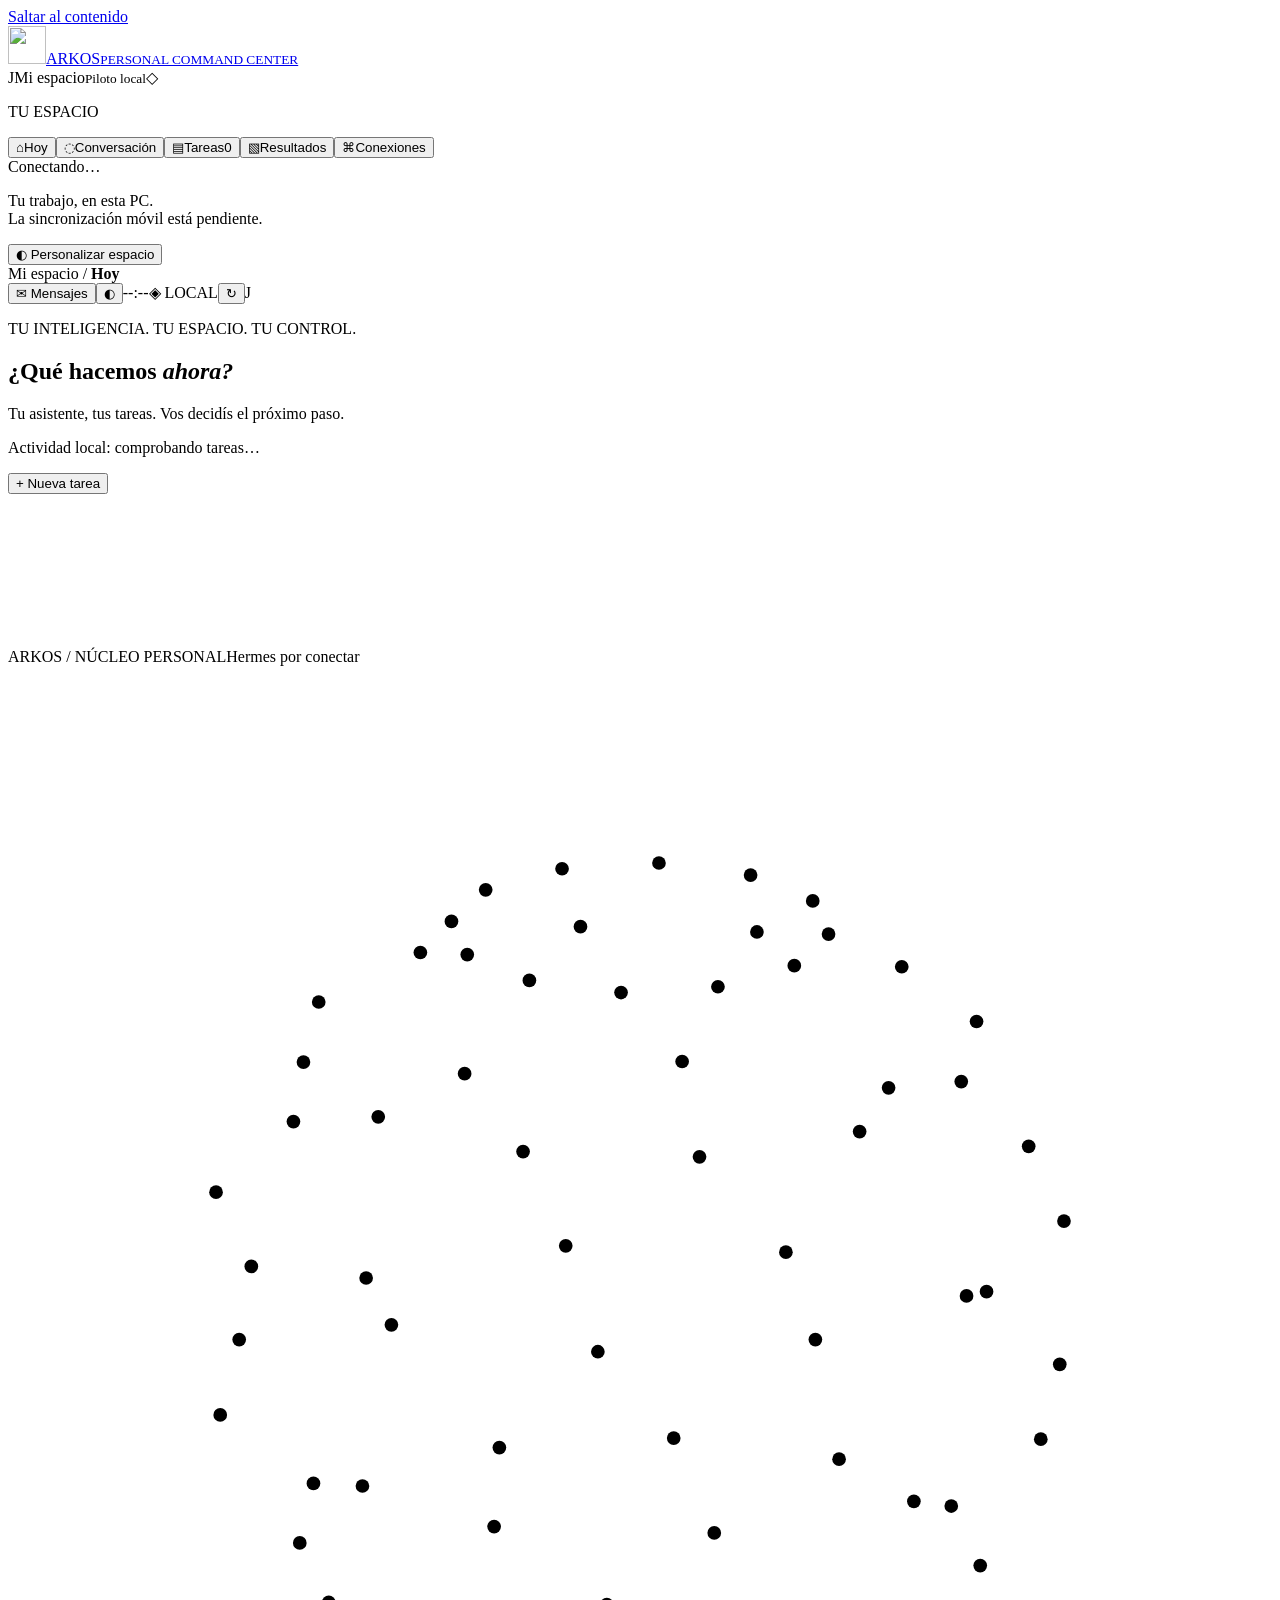
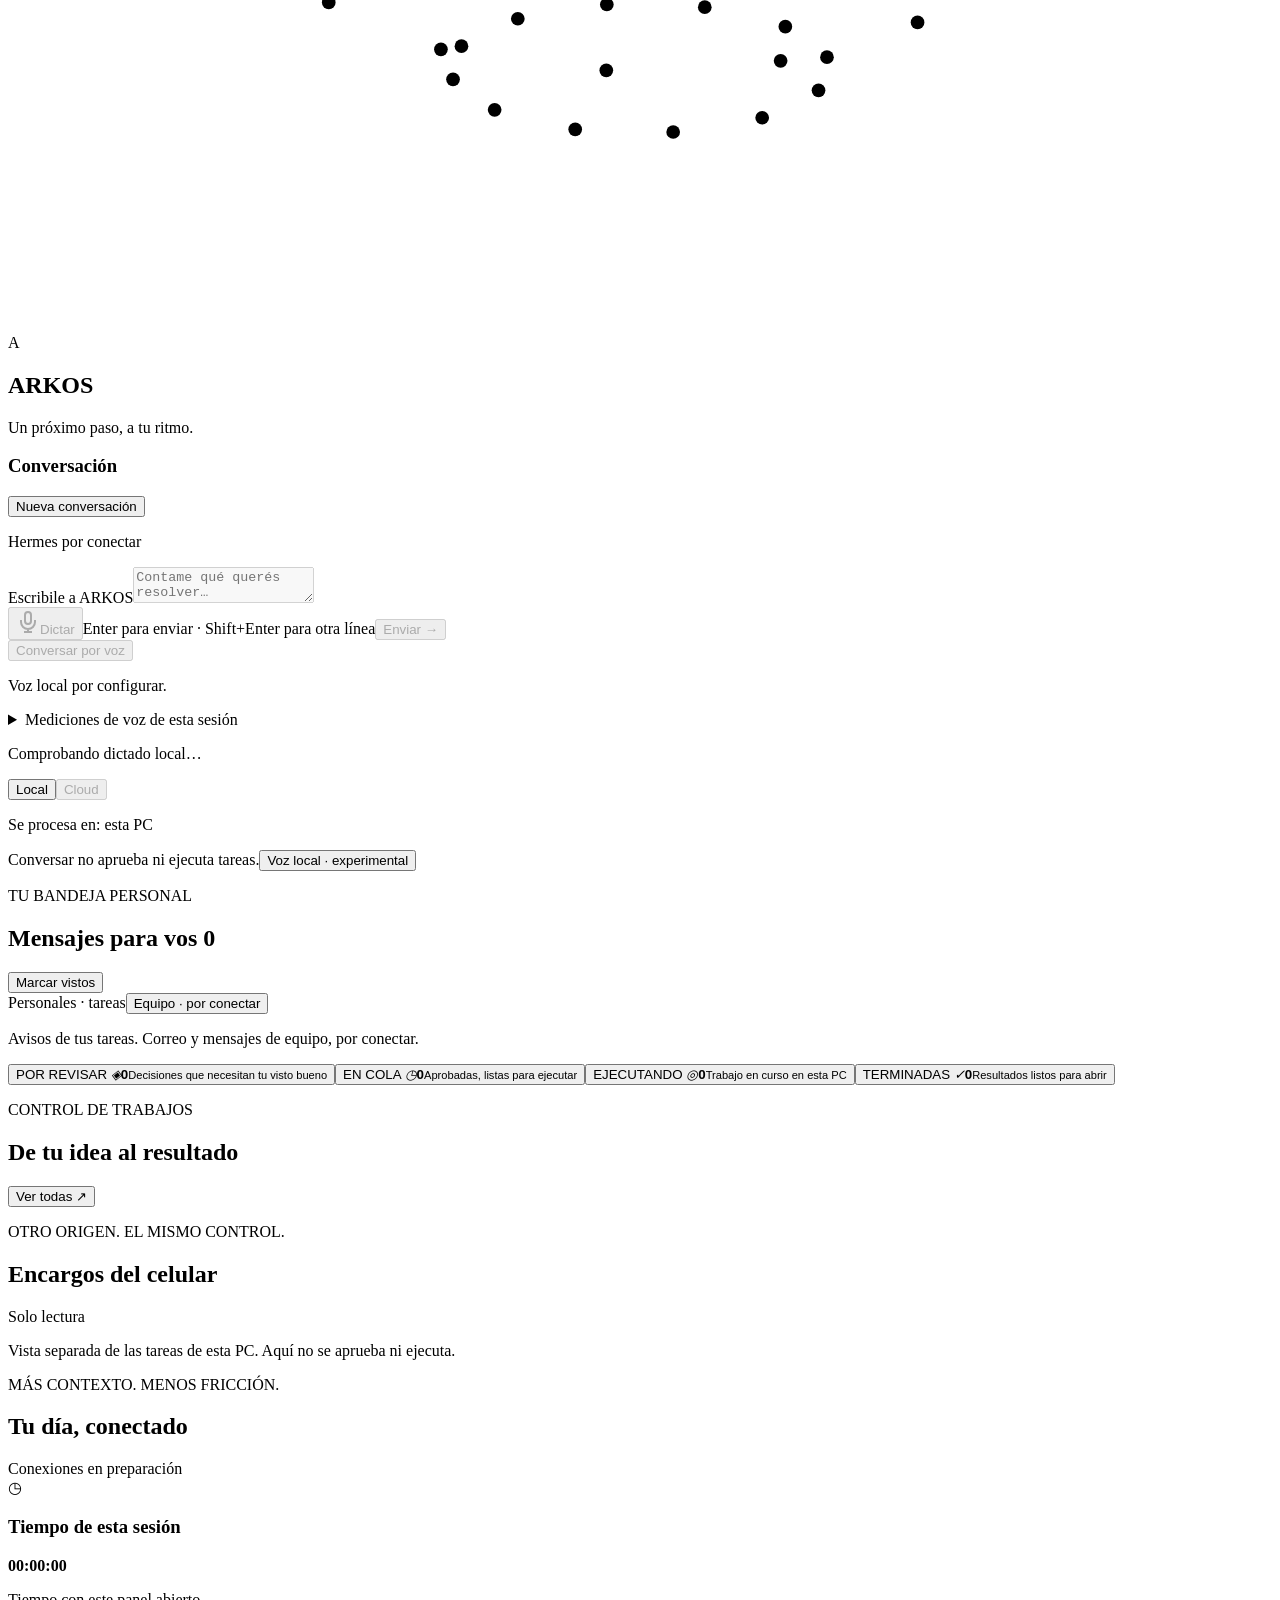
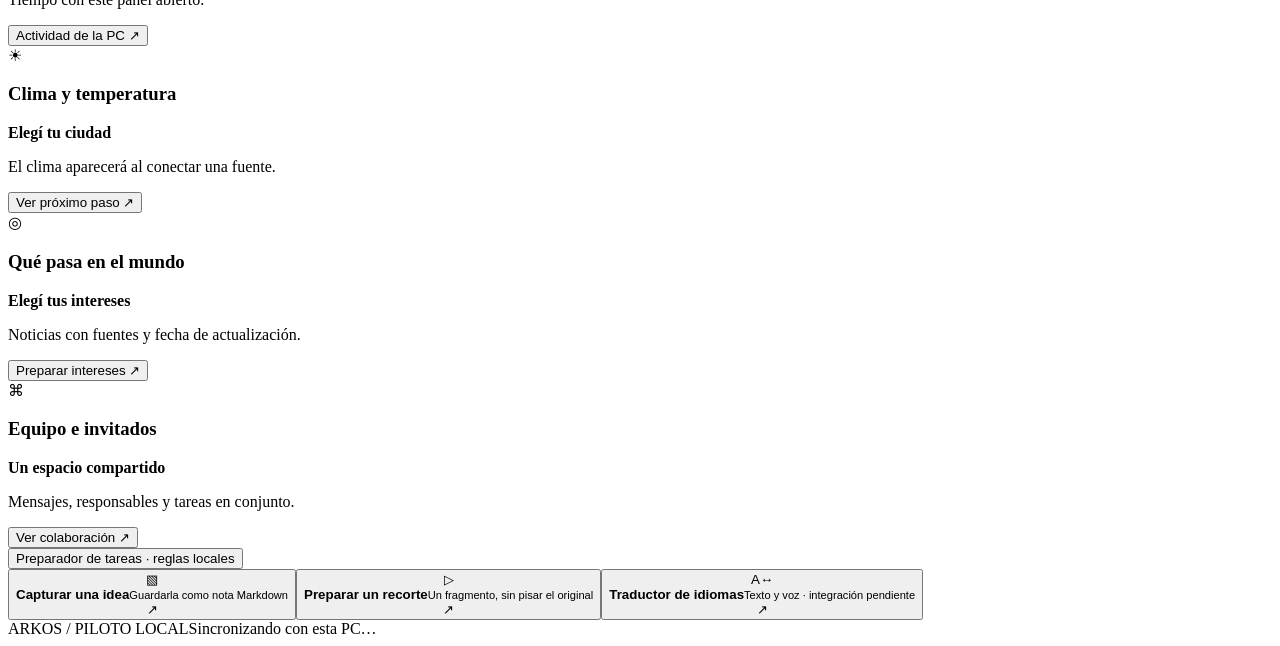
==== commit 1c704c1a: "Add opt-in offline voice sessions with resident Whisper and Piper" ====
--- a/arkos_pilot/web/index.html
+++ b/arkos_pilot/web/index.html
@@ -1,6 +1,6 @@
 <!doctype html>
 <html lang="es" data-theme="dark" data-accent="neural">
-<head><meta charset="utf-8"><meta name="viewport" content="width=device-width, initial-scale=1, viewport-fit=cover, interactive-widget=resizes-content"><meta name="color-scheme" content="dark light"><title>ARKOS · Tu centro de acción</title><link rel="icon" href="/mark.svg"><link rel="stylesheet" href="/style.css"><script defer src="/remote-view.js"></script><script defer src="/neural.js"></script><script defer src="/app.js"></script><script defer src="/chat.js"></script><script defer src="/dictation.js"></script></head>
+<head><meta charset="utf-8"><meta name="viewport" content="width=device-width, initial-scale=1, viewport-fit=cover, interactive-widget=resizes-content"><meta name="color-scheme" content="dark light"><title>ARKOS · Tu centro de acción</title><link rel="icon" href="/mark.svg"><link rel="stylesheet" href="/style.css"><script defer src="/remote-view.js"></script><script defer src="/neural.js"></script><script defer src="/app.js"></script><script defer src="/chat.js"></script><script defer src="/dictation.js"></script><script defer src="/voice.js"></script></head>
 <body>
 <div class="ambient" aria-hidden="true"><div id="neural-backdrop"></div><div class="ambient-grid"></div><div class="aurora aurora-one"></div><div class="aurora aurora-two"></div><div class="ambient-stars"></div></div>
 <a class="skip" href="#main">Saltar al contenido</a>
@@ -27,8 +27,8 @@
 <div class="chat-workspace"><div class="chat-heading"><h3>Conversación</h3><button id="chat-new" class="text-button" type="button">Nueva conversación</button></div>
 <section id="cloud-consent" class="cloud-consent" hidden aria-labelledby="cloud-consent-title"><h4 id="cloud-consent-title">Antes de usar Cloud</h4><p id="cloud-consent-intro" class="field-help">Revisá qué se envía, quién lo procesa y cuánto puede costar. Tu conversación local no se envía.</p><dl id="cloud-terms" class="cloud-terms"></dl><p id="cloud-block" class="inline-error" role="alert" hidden></p><label id="cloud-agree-row" class="cloud-agree"><input id="cloud-agree" type="checkbox"> Entiendo qué se envía, dónde se guarda y que cancelar puede no evitar el cobro.</label><div class="chat-actions"><button id="cloud-back" class="secondary" type="button">Seguir en Local</button><button id="cloud-recheck" class="secondary" type="button" hidden>Comprobar de nuevo</button><button id="cloud-accept" class="primary" type="button" disabled>Aceptar y usar Cloud</button></div></section>
 <p id="chat-state" class="chat-state" role="status">Hermes por conectar</p>
-<form id="chat-form"><label for="chat-input">Escribile a ARKOS</label><textarea id="chat-input" rows="2" maxlength="8000" placeholder="Contame qué querés resolver…" required disabled></textarea><div class="chat-actions"><button type="button" id="dictate" class="secondary mic-button" aria-label="Comenzar dictado local" title="Dictar con el micrófono de esta PC" disabled><svg viewBox="0 0 24 24" width="24" height="24" aria-hidden="true" fill="none" stroke="currentColor" stroke-width="2"><rect x="9" y="2" width="6" height="12" rx="3"/><path d="M5 10v2a7 7 0 0 0 14 0v-2M12 19v3M8 22h8"/></svg><span>Dictar</span></button><button type="button" id="dictate-stop" class="secondary mic-stop" hidden>■ Detener dictado</button><button type="button" id="dictate-cancel" class="secondary" hidden>Descartar</button><span class="field-help">Enter para enviar · Shift+Enter para otra línea</span><button id="chat-retry" type="button" class="secondary" hidden>Reenviar mismo turno</button><button id="chat-cancel" type="button" class="secondary" hidden>Cancelar respuesta</button><button id="chat-send" class="primary" type="submit" disabled>Enviar →</button></div><p id="dictate-status" class="dictation-status" role="status" aria-live="polite">Comprobando dictado local…</p><p id="cloud-cancel-note" class="field-help cloud-cancel-note" hidden>Cancelar deja de esperar la respuesta. Si el pedido ya llegó al proveedor, puede cobrarse igual.</p></form><div class="processing-bar"><div class="mode-tabs" role="radiogroup" aria-label="Dónde se procesa la conversación"><button id="mode-local" type="button" role="radio" aria-checked="true">Local</button><button id="mode-cloud" type="button" role="radio" aria-checked="false" disabled>Cloud</button></div><p id="processing-where" class="processing-where" role="status">Se procesa en: esta PC</p></div><div id="chat-log" class="chat-log" role="log" aria-label="Conversación con ARKOS" aria-live="polite"></div><div id="cloud-footer" class="cloud-footer" hidden><button id="cloud-revoke" class="text-button" type="button">Revocar consentimiento Cloud</button></div></div>
-<div class="core-bottom"><span>Conversar no aprueba ni ejecuta tareas.</span><button class="text-button" data-feature="voice">Voz · próximamente</button></div>
+<form id="chat-form"><label for="chat-input">Escribile a ARKOS</label><textarea id="chat-input" rows="2" maxlength="8000" placeholder="Contame qué querés resolver…" required disabled></textarea><div class="chat-actions"><button type="button" id="dictate" class="secondary mic-button" aria-label="Comenzar dictado local" title="Dictar con el micrófono de esta PC" disabled><svg viewBox="0 0 24 24" width="24" height="24" aria-hidden="true" fill="none" stroke="currentColor" stroke-width="2"><rect x="9" y="2" width="6" height="12" rx="3"/><path d="M5 10v2a7 7 0 0 0 14 0v-2M12 19v3M8 22h8"/></svg><span>Dictar</span></button><button type="button" id="dictate-stop" class="secondary mic-stop" hidden>■ Detener dictado</button><button type="button" id="dictate-cancel" class="secondary" hidden>Descartar</button><span class="field-help">Enter para enviar · Shift+Enter para otra línea</span><button id="chat-retry" type="button" class="secondary" hidden>Reenviar mismo turno</button><button id="chat-cancel" type="button" class="secondary" hidden>Cancelar respuesta</button><button id="chat-send" class="primary" type="submit" disabled>Enviar →</button></div><button type="button" id="voice-start" class="secondary" disabled>Conversar por voz</button><button type="button" id="voice-stop" class="primary" hidden>■ Detener conversación y micrófono</button><p id="voice-status" class="dictation-status" role="status" aria-live="polite">Voz local por configurar.</p><details><summary>Mediciones de voz de esta sesión</summary><p>Sin grabaciones. Inicio de reproducción no confirma sonido audible. El puente entrega texto completo; primer fragmento del modelo no disponible.</p><pre id="voice-metrics"></pre></details><p id="dictate-status" class="dictation-status" role="status" aria-live="polite">Comprobando dictado local…</p><p id="cloud-cancel-note" class="field-help cloud-cancel-note" hidden>Cancelar deja de esperar la respuesta. Si el pedido ya llegó al proveedor, puede cobrarse igual.</p></form><div class="processing-bar"><div class="mode-tabs" role="radiogroup" aria-label="Dónde se procesa la conversación"><button id="mode-local" type="button" role="radio" aria-checked="true">Local</button><button id="mode-cloud" type="button" role="radio" aria-checked="false" disabled>Cloud</button></div><p id="processing-where" class="processing-where" role="status">Se procesa en: esta PC</p></div><div id="chat-log" class="chat-log" role="log" aria-label="Conversación con ARKOS" aria-live="polite"></div><div id="cloud-footer" class="cloud-footer" hidden><button id="cloud-revoke" class="text-button" type="button">Revocar consentimiento Cloud</button></div></div>
+<div class="core-bottom"><span>Conversar no aprueba ni ejecuta tareas.</span><button class="text-button" data-feature="voice">Voz local · experimental</button></div>
 </section>
 <section class="panel inbox-panel" aria-labelledby="inbox-title"><div class="section-title"><div><p class="eyebrow">TU BANDEJA PERSONAL</p><h2 id="inbox-title" tabindex="-1">Mensajes para vos <span id="inbox-count" class="notice-count">0</span></h2></div><button id="inbox-read" class="text-button">Marcar vistos</button></div><div class="inbox-channels"><span class="channel-current">Personales · tareas</span><button class="text-button" data-feature="team">Equipo · por conectar</button></div><p class="inbox-explainer">Avisos de tus tareas. Correo y mensajes de equipo, por conectar.</p><div id="personal-inbox" class="personal-inbox"></div></section>
 </div>
